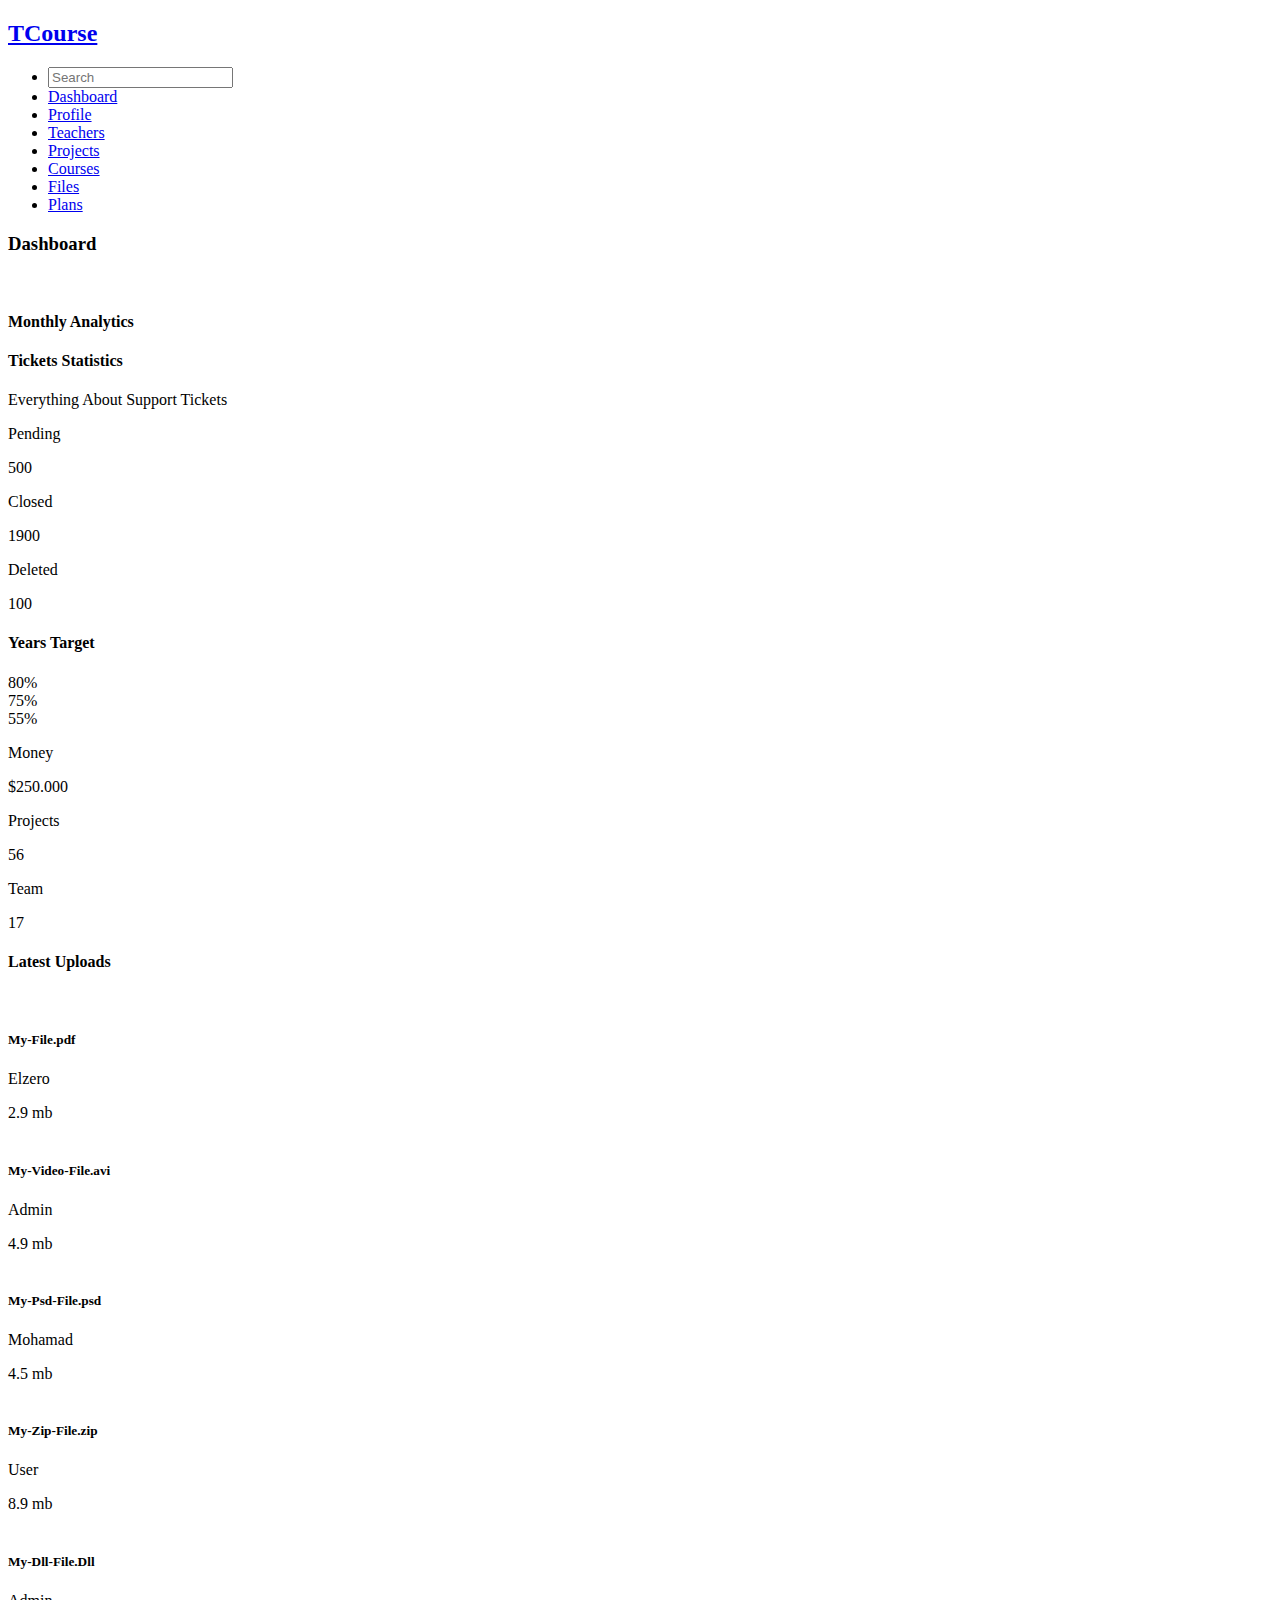
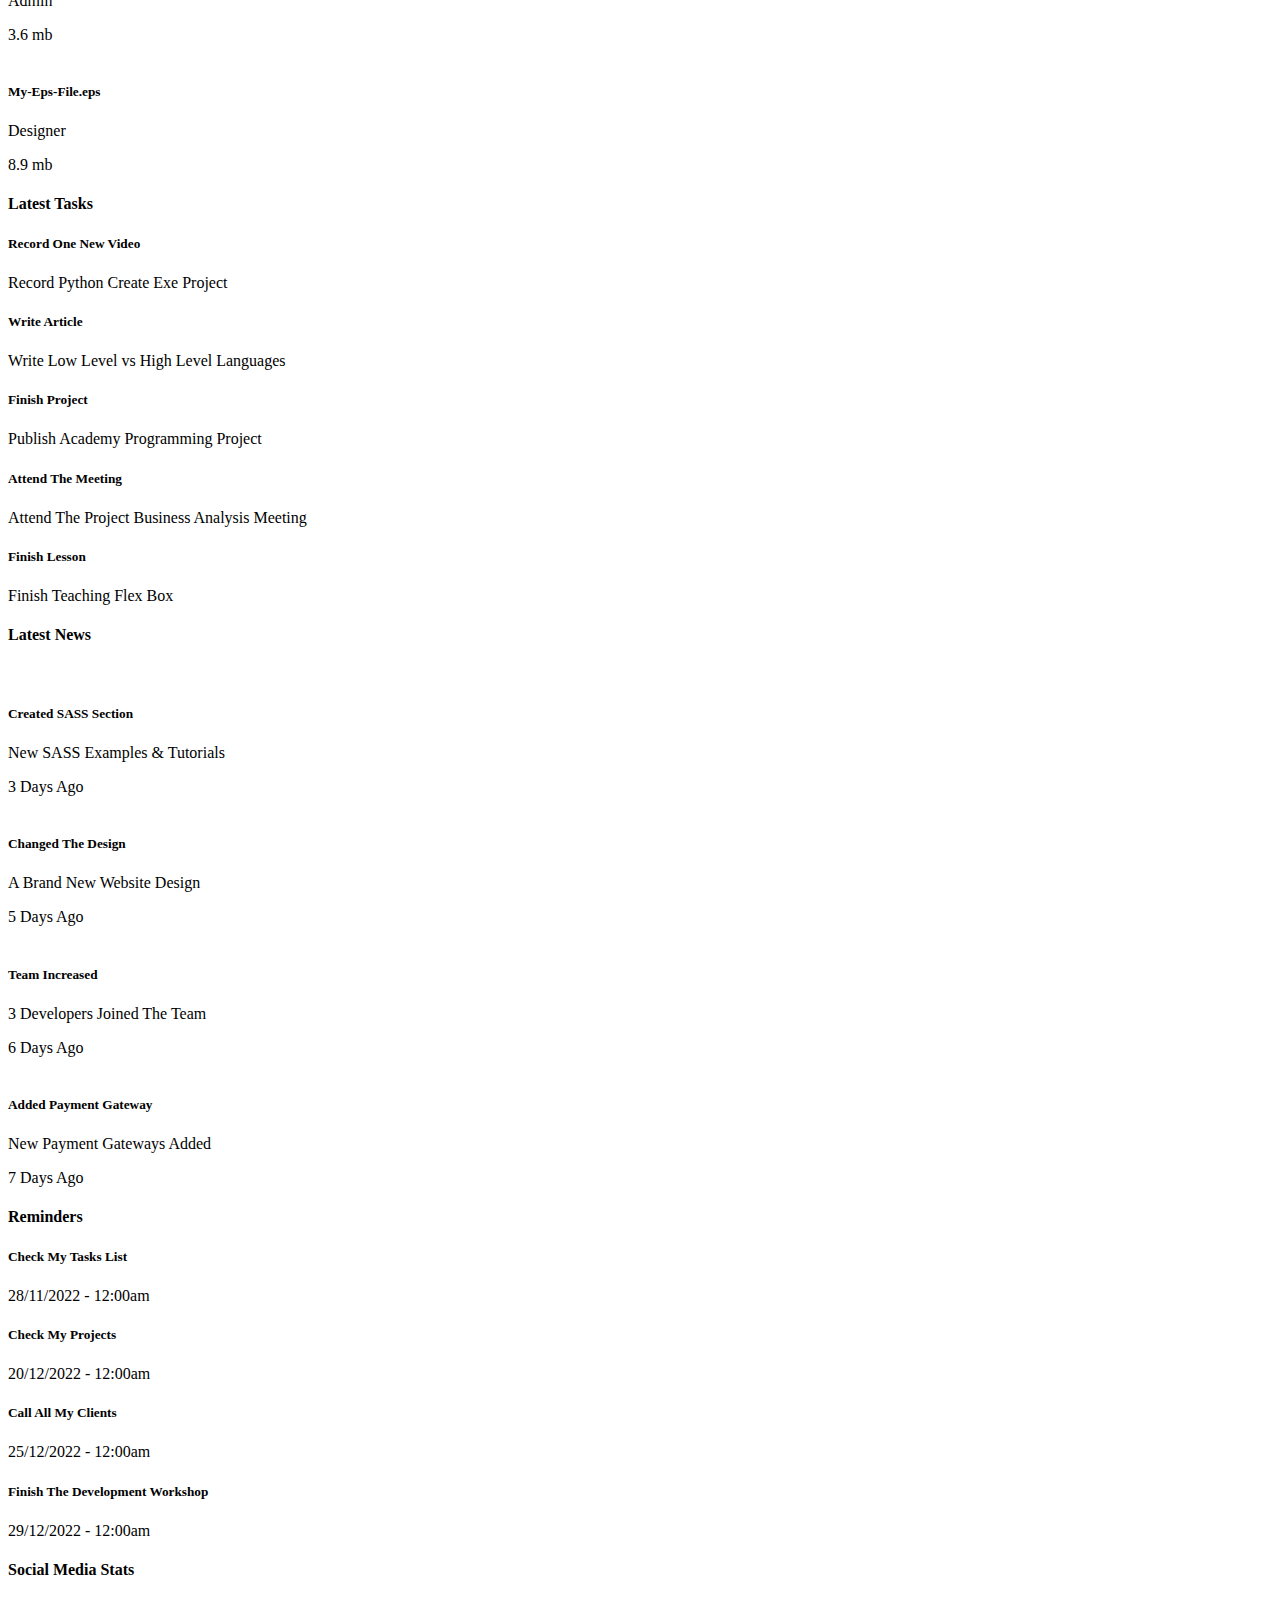
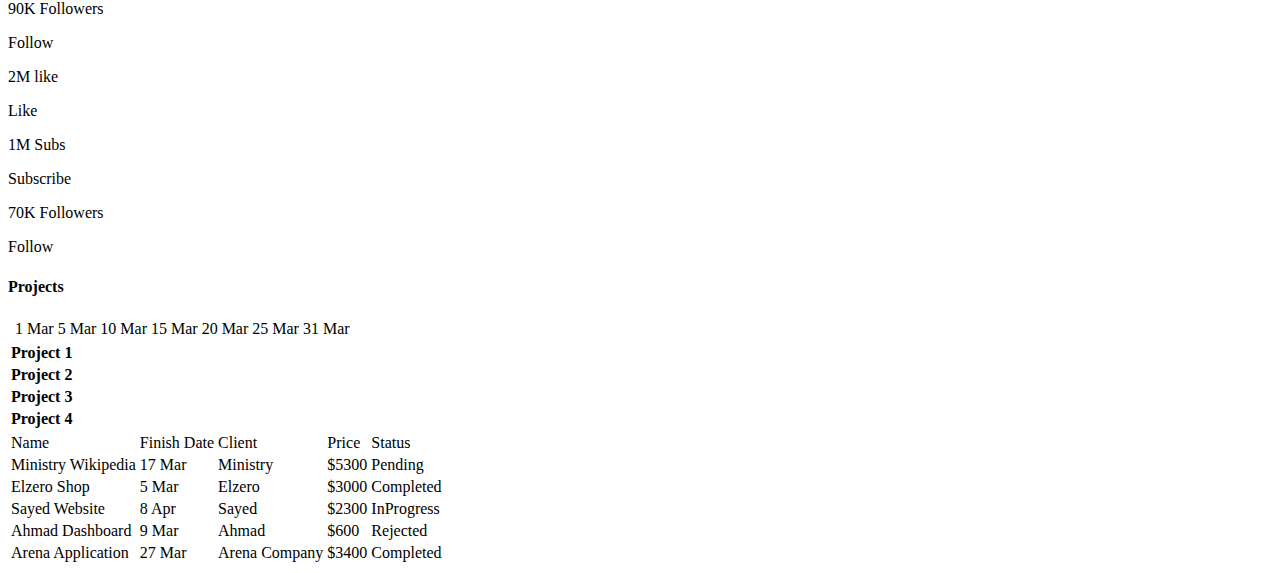
==== index.html @ 1ccec723 "Add files via upload" ====
<!DOCTYPE html>
<html lang="en">
  <head>
    <meta charset="UTF-8" />
    <meta http-equiv="X-UA-Compatible" content="IE=edge" />
    <meta name="viewport" content="width=device-width, initial-scale=1.0" />
    <!-- Website Icon -->
    <link rel="shortcut icon" href="/images/dashboard.png" type="image/x-icon">
    <!-- Normalizing File -->
    <link rel="stylesheet" href="/css/normalize.css" />
    <!-- Font Awesome Library -->
    <link rel="stylesheet" href="/css/all.min.css" />
    <!-- Google Fonts -->
    <link rel="preconnect" href="https://fonts.googleapis.com" />
    <link rel="preconnect" href="https://fonts.gstatic.com" crossorigin />
    <link
      href="https://fonts.googleapis.com/css2?family=Open+Sans:wght@300;400;500;600;700&display=swap"
      rel="stylesheet"
    />
    <!-- Main CSS File -->
    <link rel="stylesheet" href="/css/main.css" />
    <title>TCourse</title>
  </head>
  <body>
    <div class="container">
      <!-- Start Navbar -->
      <div class="left-section">
        <nav class="navbar">
          <div class="logo">
            <h2><a href="#">TCourse</a></h2>
          </div>
          <ul>
            <li class="search">
              <input type="text" placeholder="Search" /><i
                class="fa-solid fa-magnifying-glass"
              ></i>
            </li>
            <li class="active">
              <a href="#"
                ><i class="fa-regular fa-chart-bar fa-fw"></i
                ><span>Dashboard</span></a
              >
            </li>
            <li>
              <a href="/profile.html"
                ><i class="fa-solid fa-user"></i><span>Profile</span></a
              >
            </li>
            <li>
              <a href="/teachers.html"
                ><i class="fa-solid fa-user-group"></i><span>Teachers</span></a
              >
            </li>
            <li>
              <a href="/projects.html"
                ><i class="fa-sharp fa-solid fa-diagram-project"></i
                ><span>Projects</span></a
              >
            </li>
            <li>
              <a href="/courses.html"
                ><i class="fa-sharp fa-solid fa-graduation-cap"></i
                ><span>Courses</span></a
              >
            </li>
            <li>
              <a href="/files.html"
                ><i class="fa-sharp fa-solid fa-file"></i><span>Files</span></a
              >
            </li>
            <li>
              <a href="/plans.html"
                ><i class="fa-sharp fa-solid fa-credit-card"></i
                ><span>Plans</span></a
              >
            </li>
          </ul>
        </nav>
      </div>
      <!-- End Navbar -->
      <div class="main-section">
        <header>
          <h3>Dashboard</h3>
          <div class="user-box">
            <a href="/profile.html"
              ><div class="notifications"><i class="fa-solid fa-bell"></i></div
            ></a>
            <a href="/profile.html"
              ><div class="user-image">
                <img src="/images/personal.png" alt="" /></div
            ></a>
          </div>
        </header>
        <main class="dashboard">
          <div>
            <div class="monthly-analytics">
              <h4>Monthly Analytics</h4>
              <div class="overlay"></div>
              <div class="diagram">
                <div class="col">
                  <div
                    class="positive"
                    data-percentage="+30%"
                    style="height: 30%"
                  ></div>
                  <div data-colname="Projects"></div>
                </div>
                <div class="col">
                  <div
                    class="negative"
                    data-percentage="-20%"
                    style="height: 20%"
                  ></div>
                  <div data-colname="Employes"></div>
                </div>
                <div class="col">
                  <div
                    class="positive"
                    data-percentage="+40%"
                    style="height: 40%"
                  ></div>
                  <div data-colname="Money"></div>
                </div>
                <div class="col">
                  <div
                    class="positive"
                    data-percentage="+50%"
                    style="height: 50%"
                  ></div>
                  <div data-colname="Tasks"></div>
                </div>
                <div class="col">
                  <div
                    class="negative"
                    data-percentage="-30%"
                    style="height: 30%"
                  ></div>
                  <div data-colname="Stocks"></div>
                </div>
                <div class="col">
                  <div
                    class="positive"
                    data-percentage="+45%"
                    style="height: 45%"
                  ></div>
                  <div data-colname="Investors"></div>
                </div>
                <div class="col">
                  <div
                    class="positive"
                    data-percentage="+35%"
                    style="height: 35%"
                  ></div>
                  <div data-colname="Data"></div>
                </div>
                <div class="arrow left-top"></div>
                <div class="arrow right-bottom"></div>
              </div>
            </div>
            <div class="tickets-stats">
              <div class="overlay"></div>
              <h4>Tickets Statistics</h4>
              <p>Everything About Support Tickets</p>
              <div>
                <figure class="pie-chart"></figure>
              </div>
              <div class="info">
                <div>
                  <i class="fa-solid fa-spinner"></i>
                  <p>Pending</p>
                  <span>500</span>
                </div>
                <div>
                  <i class="fa-regular fa-circle-check"></i>
                  <p>Closed</p>
                  <span>1900</span>
                </div>
                <div>
                  <i class="fa-regular fa-rectangle-xmark"></i>
                  <p>Deleted</p>
                  <span>100</span>
                </div>
              </div>
            </div>
            <div class="years-target">
              <h4>Years Target</h4>
              <div class="circles">
                <div class="c1">80%</div>
                <div class="c2">75%</div>
                <div class="c3">55%</div>
              </div>
              <div class="info">
                <div>
                  <i class="fa-solid fa-dollar-sign"></i>
                  <div>
                    <p>Money</p>
                    <span>$250.000</span>
                    <div class="progress-bar">
                      <div
                        class="progress"
                        data-prog="80%"
                        style="width: 80%"
                      ></div>
                    </div>
                  </div>
                </div>
                <div>
                  <i class="fa-solid fa-code"></i>
                  <div>
                    <p>Projects</p>
                    <span>56</span>
                    <div class="progress-bar">
                      <div
                        class="progress"
                        data-prog="55%"
                        style="width: 55%"
                      ></div>
                    </div>
                  </div>
                </div>
                <div>
                  <i class="fa-solid fa-user"></i>
                  <div>
                    <p>Team</p>
                    <span>17</span>
                    <div class="progress-bar">
                      <div
                        class="progress"
                        data-prog="75%"
                        style="width: 75%"
                      ></div>
                    </div>
                  </div>
                </div>
              </div>
            </div>
            <div class="latest-uploads">
              <h4>Latest Uploads</h4>
              <div class="upload">
                <div>
                  <img src="/images/pdf.svg" alt="" />
                  <div>
                    <h5>My-File.pdf</h5>
                    <p>Elzero</p>
                  </div>
                </div>
                <span>2.9 mb</span>
              </div>
              <div class="upload">
                <div>
                  <img src="/images/avi.svg" alt="" />
                  <div>
                    <h5>My-Video-File.avi</h5>
                    <p>Admin</p>
                  </div>
                </div>
                <span>4.9 mb</span>
              </div>
              <div class="upload">
                <div>
                  <img src="/images/psd.svg" alt="" />
                  <div>
                    <h5>My-Psd-File.psd</h5>
                    <p>Mohamad</p>
                  </div>
                </div>
                <span>4.5 mb</span>
              </div>
              <div class="upload">
                <div>
                  <img src="/images/zip.svg" alt="" />
                  <div>
                    <h5>My-Zip-File.zip</h5>
                    <p>User</p>
                  </div>
                </div>
                <span>8.9 mb</span>
              </div>
              <div class="upload">
                <div>
                  <img src="/images/dll.svg" alt="" />
                  <div>
                    <h5>My-Dll-File.Dll</h5>
                    <p>Admin</p>
                  </div>
                </div>
                <span>3.6 mb</span>
              </div>
              <div class="upload">
                <div>
                  <img src="/images/eps.svg" alt="" />
                  <div>
                    <h5>My-Eps-File.eps</h5>
                    <p>Designer</p>
                  </div>
                </div>
                <span>8.9 mb</span>
              </div>
            </div>
            <div class="latest-tasks">
              <h4>Latest Tasks</h4>
              <div class="task">
                <div>
                  <h5>Record One New Video</h5>
                  <p>Record Python Create Exe Project</p>
                </div>
                <i class="fa-regular fa-trash-can"></i>
              </div>
              <div class="task">
                <div>
                  <h5>Write Article</h5>
                  <p>Write Low Level vs High Level Languages</p>
                </div>
                <i class="fa-regular fa-trash-can"></i>
              </div>
              <div class="task">
                <div>
                  <h5>Finish Project</h5>
                  <p>Publish Academy Programming Project</p>
                </div>
                <i class="fa-regular fa-trash-can"></i>
              </div>
              <div class="task completed">
                <div>
                  <h5>Attend The Meeting</h5>
                  <p>Attend The Project Business Analysis Meeting</p>
                </div>
                <i class="fa-regular fa-trash-can"></i>
              </div>
              <div class="task">
                <div>
                  <h5>Finish Lesson</h5>
                  <p>Finish Teaching Flex Box</p>
                </div>
                <i class="fa-regular fa-trash-can"></i>
              </div>
            </div>
            <div class="latest-news">
              <h4>Latest News</h4>
              <div class="new">
                <img src="/images/news-01.png" alt="" />
                <div>
                  <h5>Created SASS Section</h5>
                  <p>New SASS Examples & Tutorials</p>
                </div>
                <span>3 Days Ago</span>
              </div>
              <div class="new">
                <img src="/images/news-02.png" alt="" />
                <div>
                  <h5>Changed The Design</h5>
                  <p>A Brand New Website Design</p>
                </div>
                <span>5 Days Ago</span>
              </div>
              <div class="new">
                <img src="/images/news-03.png" alt="" />
                <div>
                  <h5>Team Increased</h5>
                  <p>3 Developers Joined The Team</p>
                </div>
                <span>6 Days Ago</span>
              </div>
              <div class="new">
                <img src="/images/news-04.png" alt="" />
                <div>
                  <h5>Added Payment Gateway</h5>
                  <p>New Payment Gateways Added</p>
                </div>
                <span>7 Days Ago</span>
              </div>
            </div>
            <div class="reminders">
              <h4>Reminders</h4>
              <div class="reminder">
                <div></div>
                <div>
                  <h5>Check My Tasks List</h5>
                  <p>28/11/2022 - 12:00am</p>
                </div>
              </div>
              <div class="reminder">
                <div></div>
                <div>
                  <h5>Check My Projects</h5>
                  <p>20/12/2022 - 12:00am</p>
                </div>
              </div>
              <div class="reminder">
                <div></div>
                <div>
                  <h5>Call All My Clients</h5>
                  <p>25/12/2022 - 12:00am</p>
                </div>
              </div>
              <div class="reminder">
                <div></div>
                <div>
                  <h5>Finish The Development Workshop</h5>
                  <p>29/12/2022 - 12:00am</p>
                </div>
              </div>
            </div>
            <div class="social-media-stats">
              <h4>Social Media Stats</h4>
              <div class="media">
                <i class="fa-brands fa-twitter"></i>
                <p>90K Followers</p>
                <span>Follow</span>
              </div>
              <div class="media">
                <i class="fa-brands fa-facebook"></i>
                <p>2M like</p>
                <span>Like</span>
              </div>
              <div class="media">
                <i class="fa-brands fa-youtube"></i>
                <p>1M Subs</p>
                <span>Subscribe</span>
              </div>
              <div class="media">
                <i class="fa-brands fa-linkedin"></i>
                <p>70K Followers</p>
                <span>Follow</span>
              </div>
            </div>
          </div>
          <div class="projects">
            <h4>Projects</h4>
            <div class="deadline">
              <table>
                <thead>
                  <tr>
                    <th></th>
                    <td>
                      <span>1 Mar</span>
                      <span>5 Mar</span>
                      <span>10 Mar</span>
                      <span>15 Mar</span>
                      <span>20 Mar</span>
                      <span>25 Mar</span>
                      <span>31 Mar</span>
                    </td>
                  </tr>
                </thead>
              </table>
              <table>
                <tbody>
                  <tr>
                    <th>Project 1</th>
                    <td><div></div></td>
                  </tr>
                  <tr>
                    <th>Project 2</th>
                    <td><div></div></td>
                  </tr>
                  <tr>
                    <th>Project 3</th>
                    <td><div></div></td>
                  </tr>
                  <tr>
                    <th>Project 4</th>
                    <td><div></div></td>
                  </tr>
                </tbody>
              </table>
            </div>
            <div class="details">
              <table>
                <thead>
                  <tr>
                    <td>Name</td>
                    <td>Finish Date</td>
                    <td>Client</td>
                    <td>Price</td>
                    <td>Status</td>
                  </tr>
                </thead>
                <tbody>
                  <tr>
                    <td>Ministry Wikipedia</td>
                    <td>17 Mar</td>
                    <td>Ministry</td>
                    <td>$5300</td>
                    <td><span class="pen">Pending</span></td>
                  </tr>
                  <tr>
                    <td>Elzero Shop</td>
                    <td>5 Mar</td>
                    <td>Elzero</td>
                    <td>$3000</td>
                    <td><span class="com">Completed</span></td>
                  </tr>
                  <tr>
                    <td>Sayed Website</td>
                    <td>8 Apr</td>
                    <td>Sayed</td>
                    <td>$2300</td>
                    <td><span class="inprog">InProgress</span></td>
                  </tr>
                  <tr>
                    <td>Ahmad Dashboard</td>
                    <td>9 Mar</td>
                    <td>Ahmad</td>
                    <td>$600</td>
                    <td><span class="rej">Rejected</span></td>
                  </tr>
                  <tr>
                    <td>Arena Application</td>
                    <td>27 Mar</td>
                    <td>Arena Company</td>
                    <td>$3400</td>
                    <td><span class="com">Completed</span></td>
                  </tr>
                </tbody>
              </table>
            </div>
          </div>
        </main>
      </div>
    </div>
  </body>
</html>
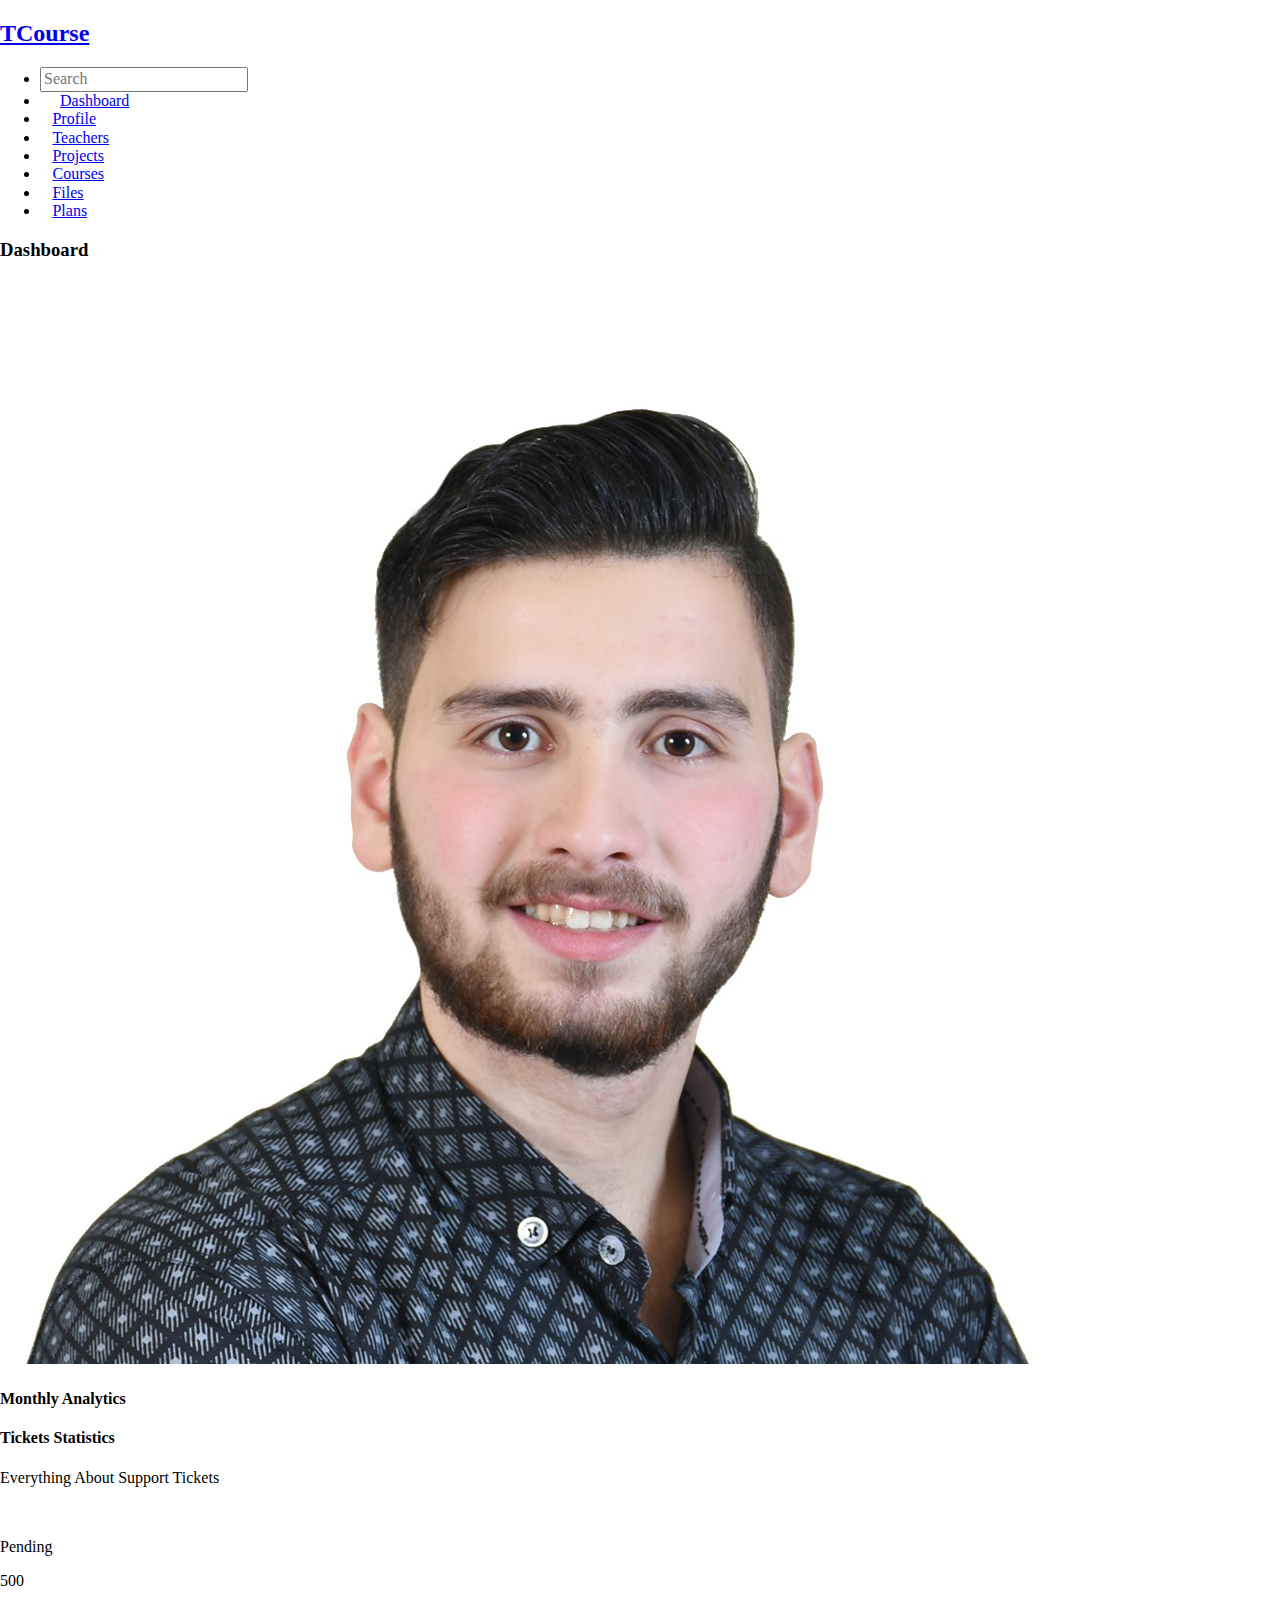
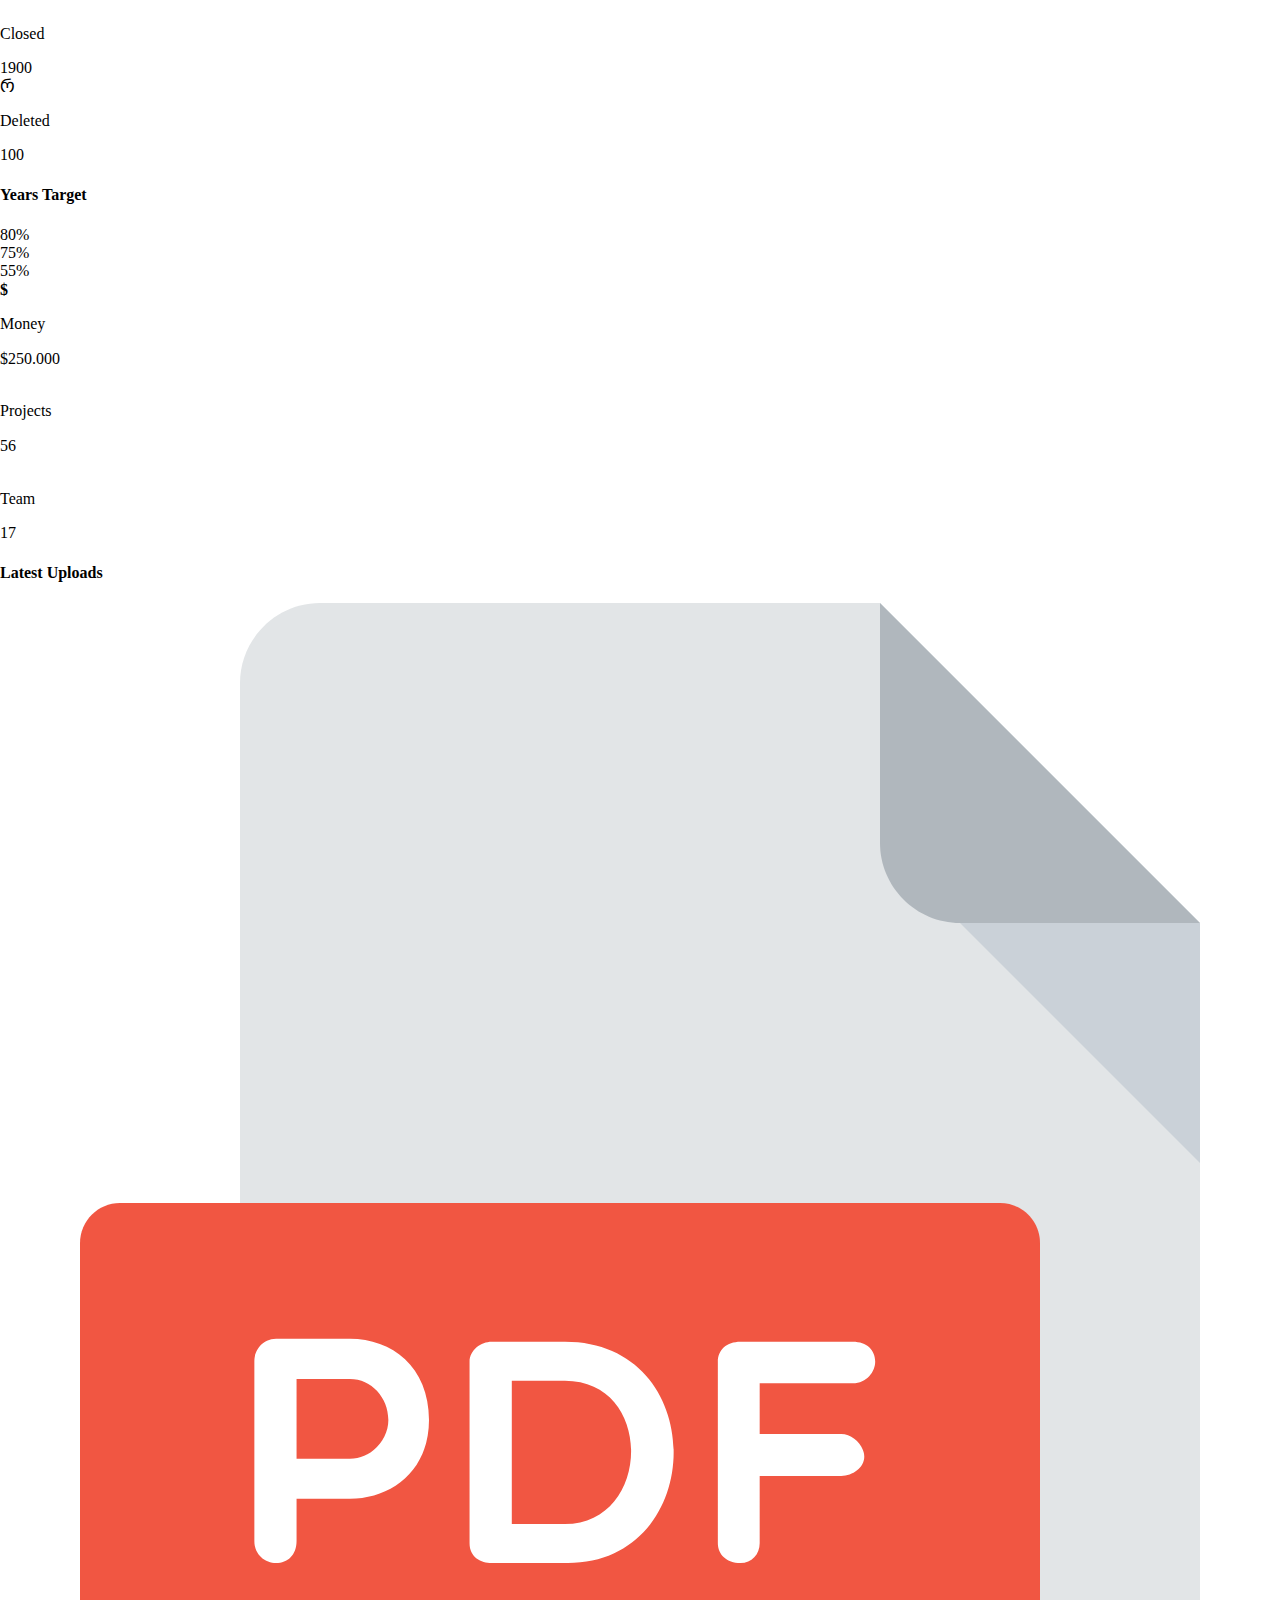
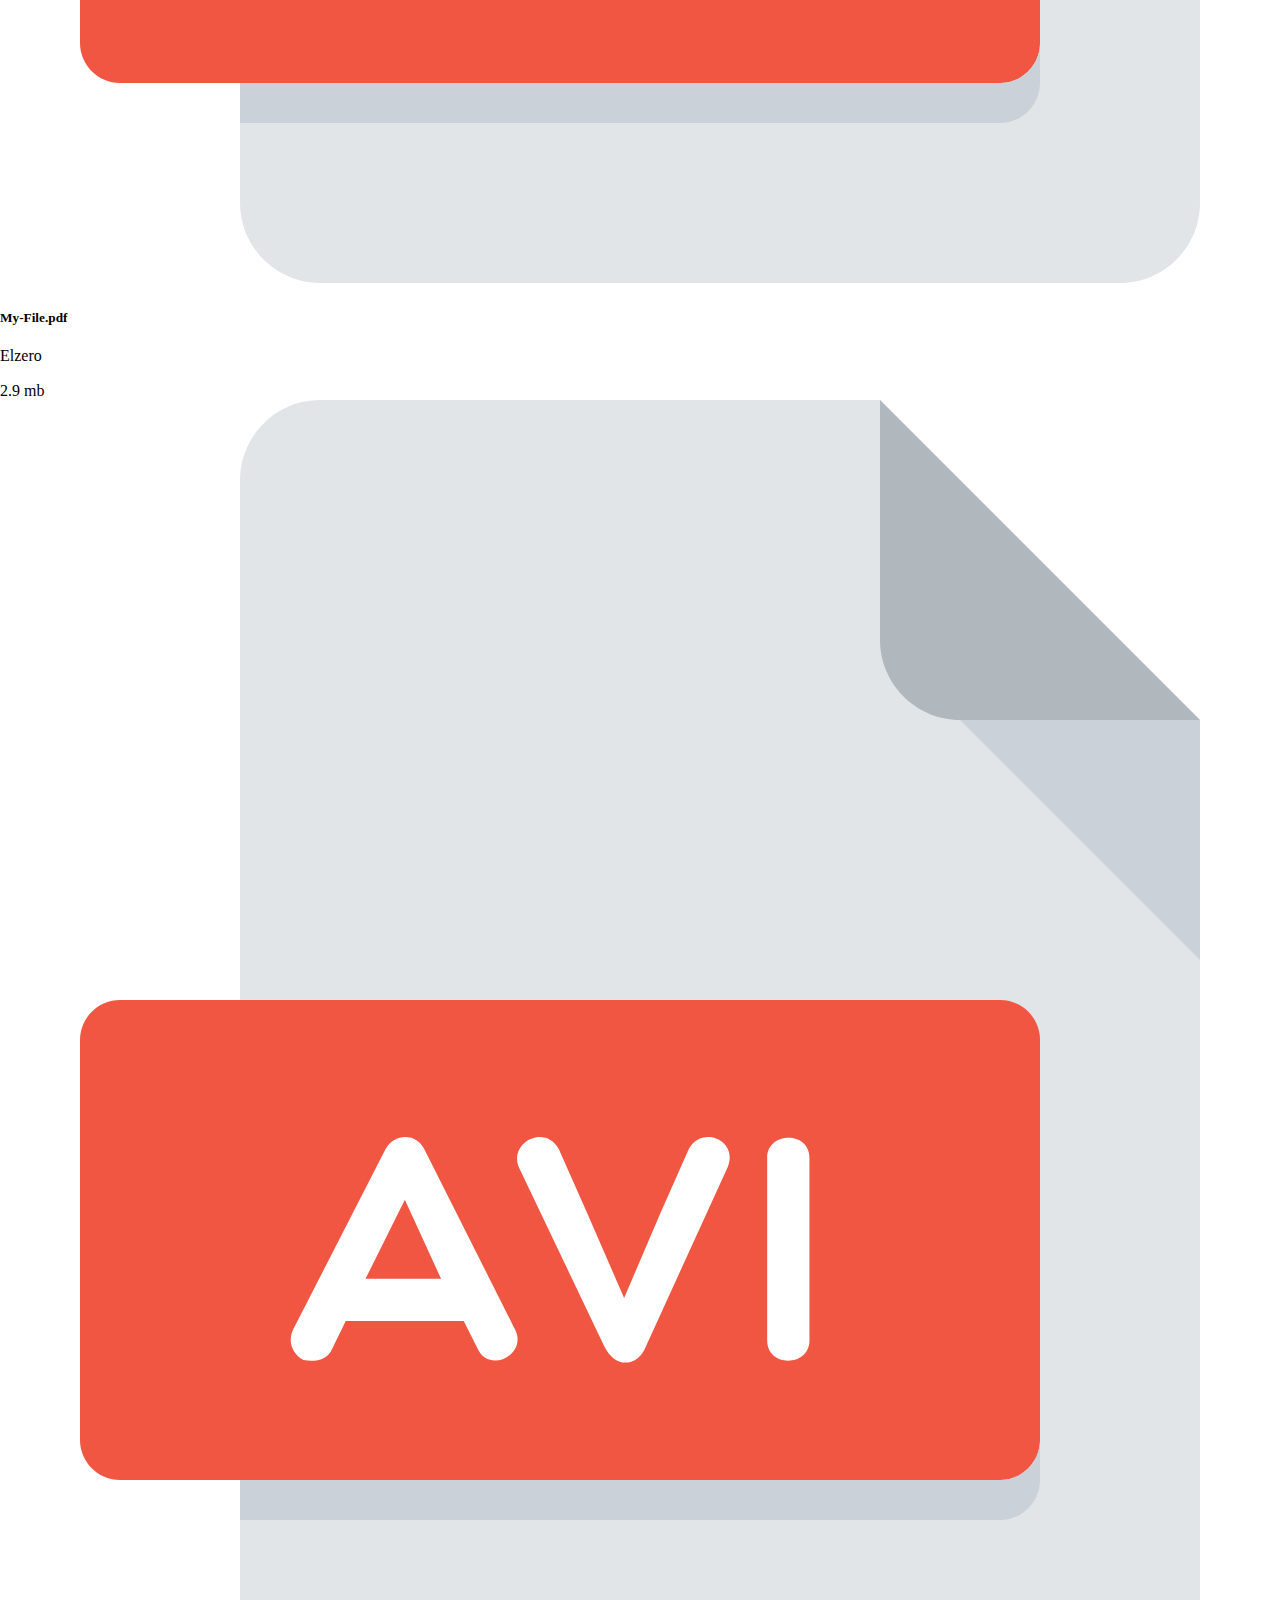
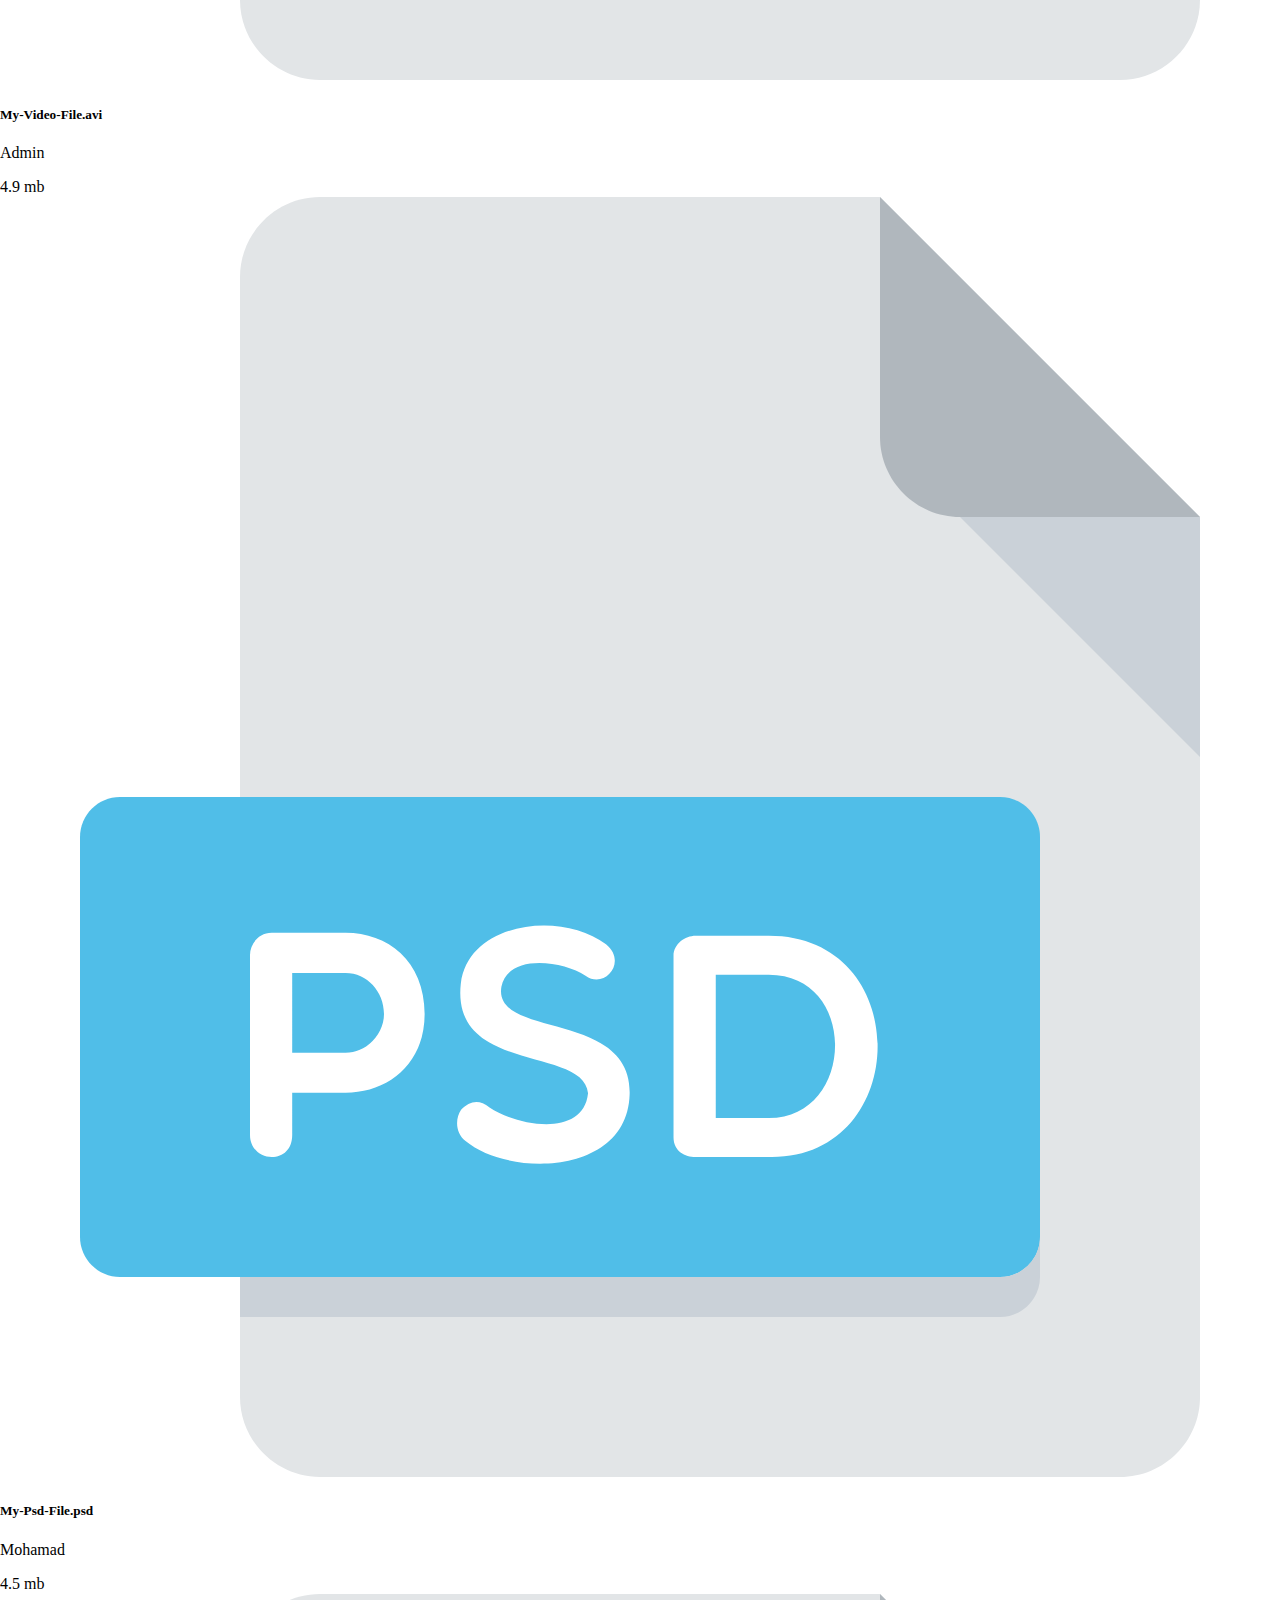
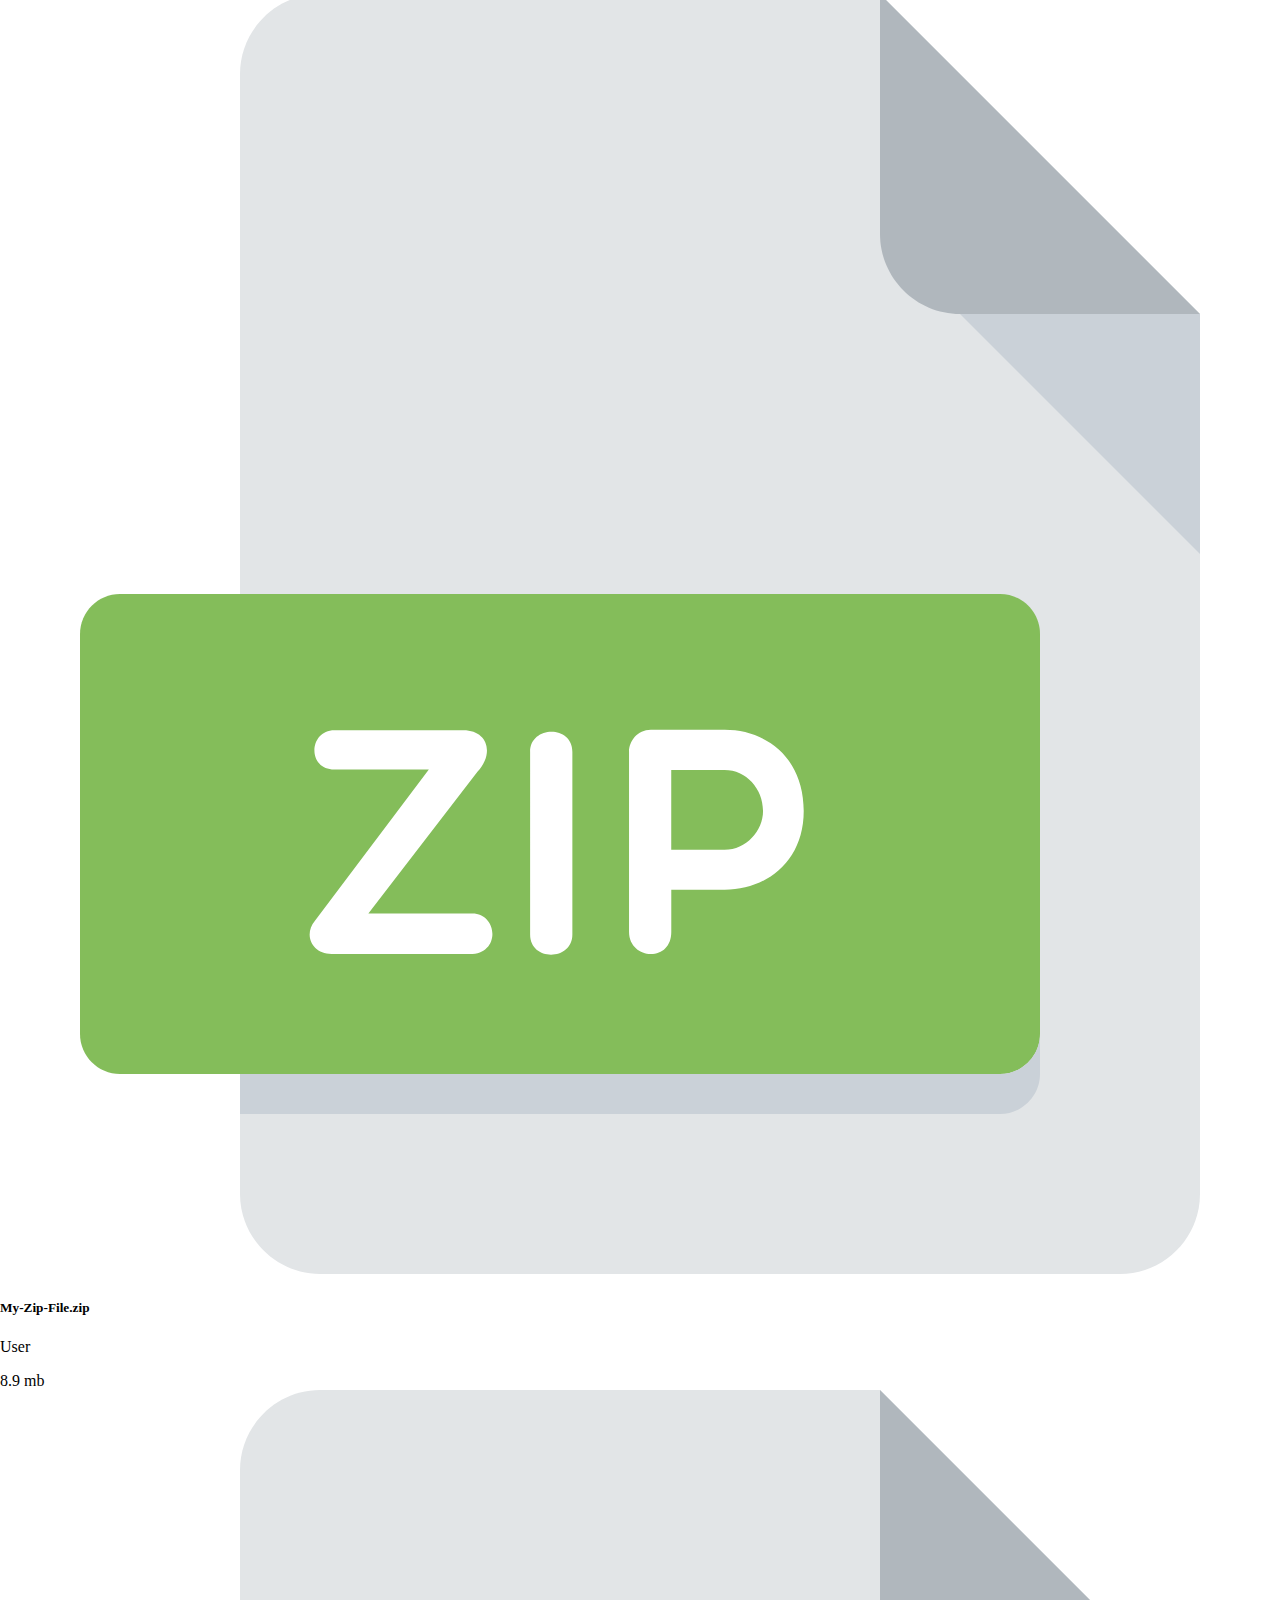
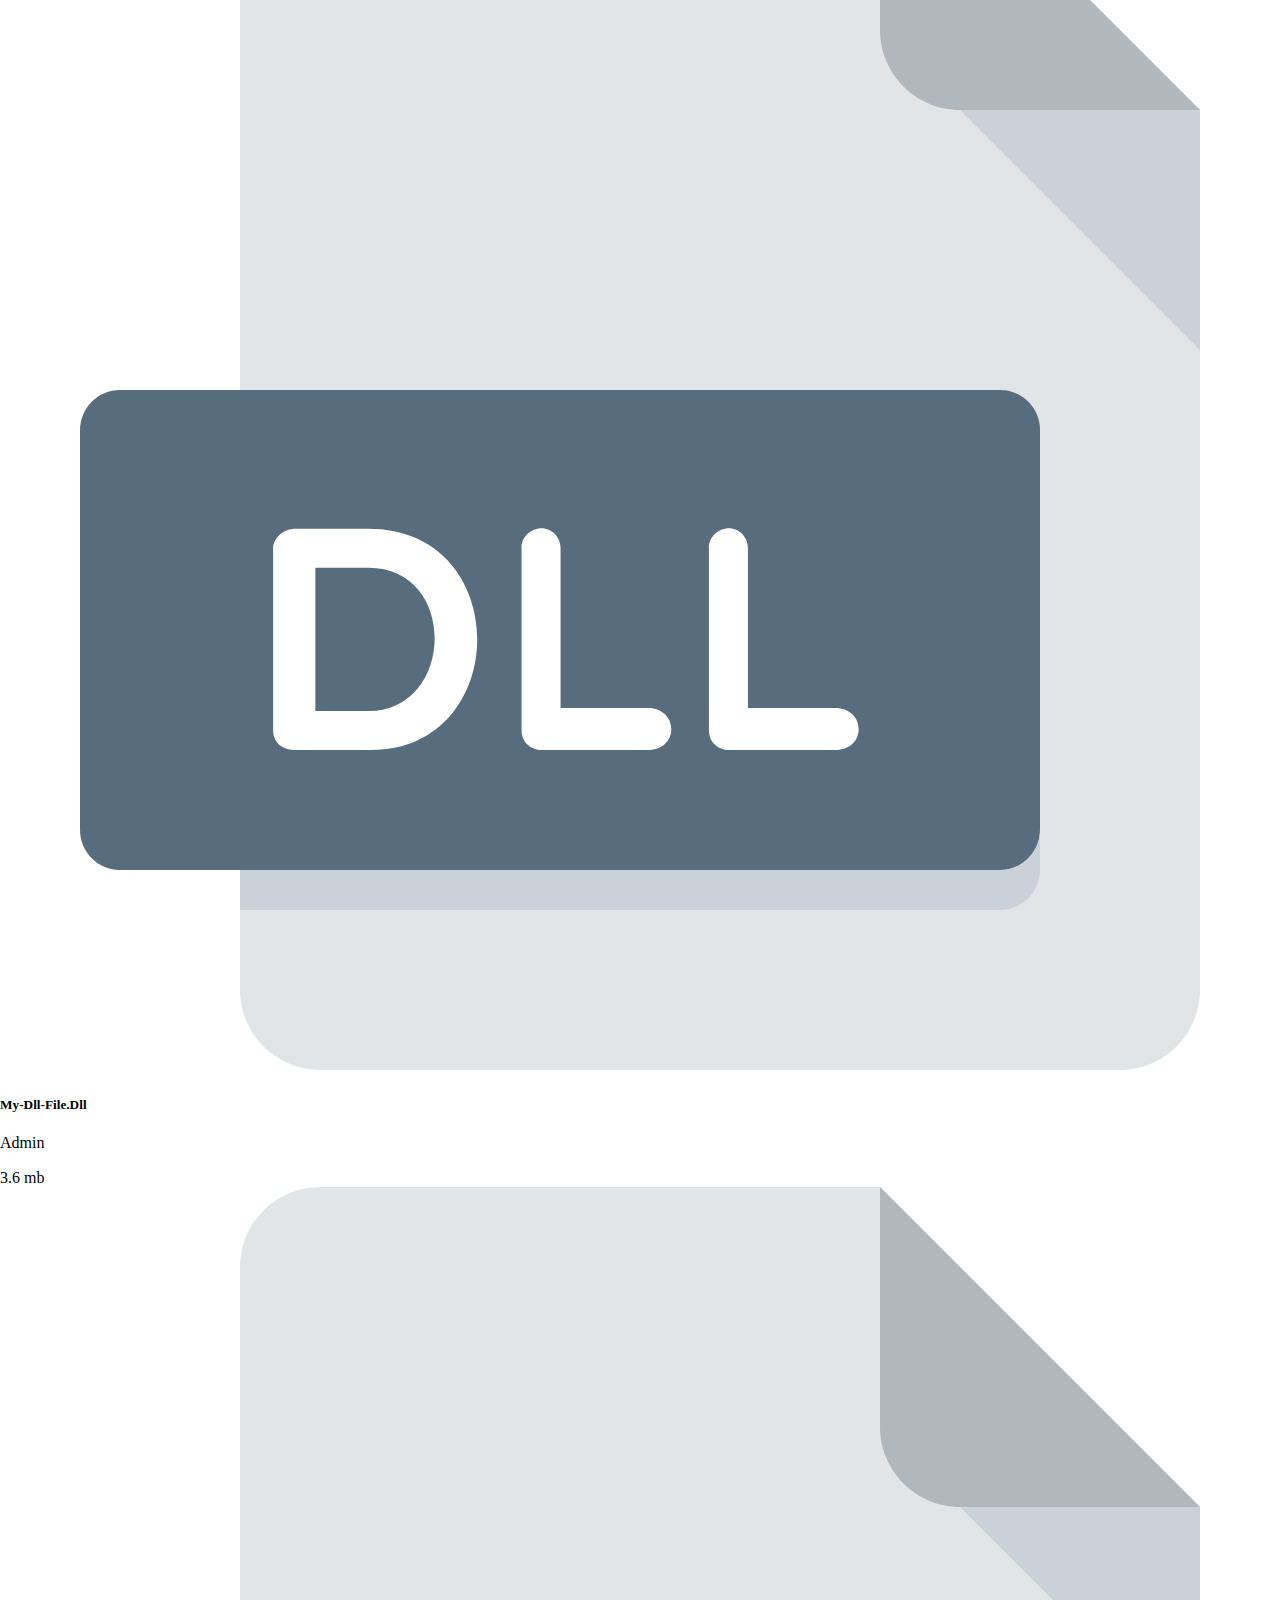
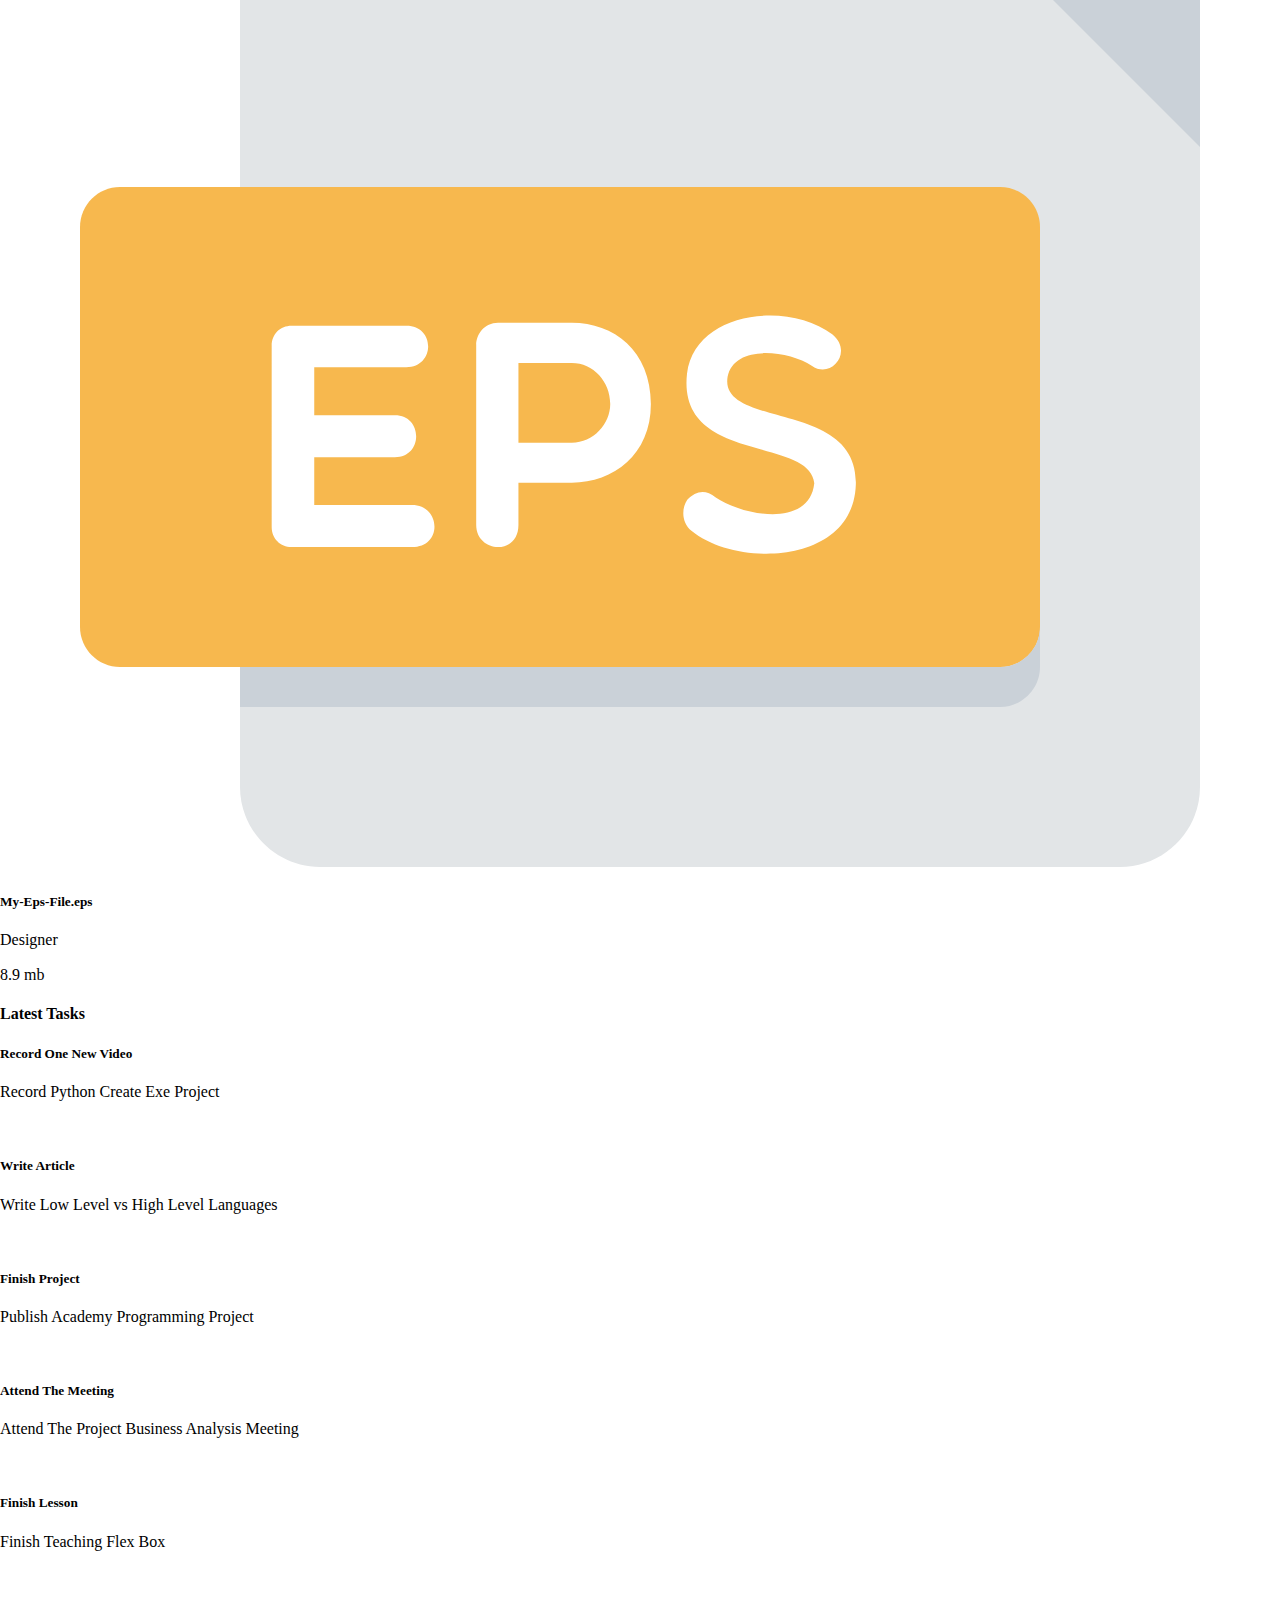
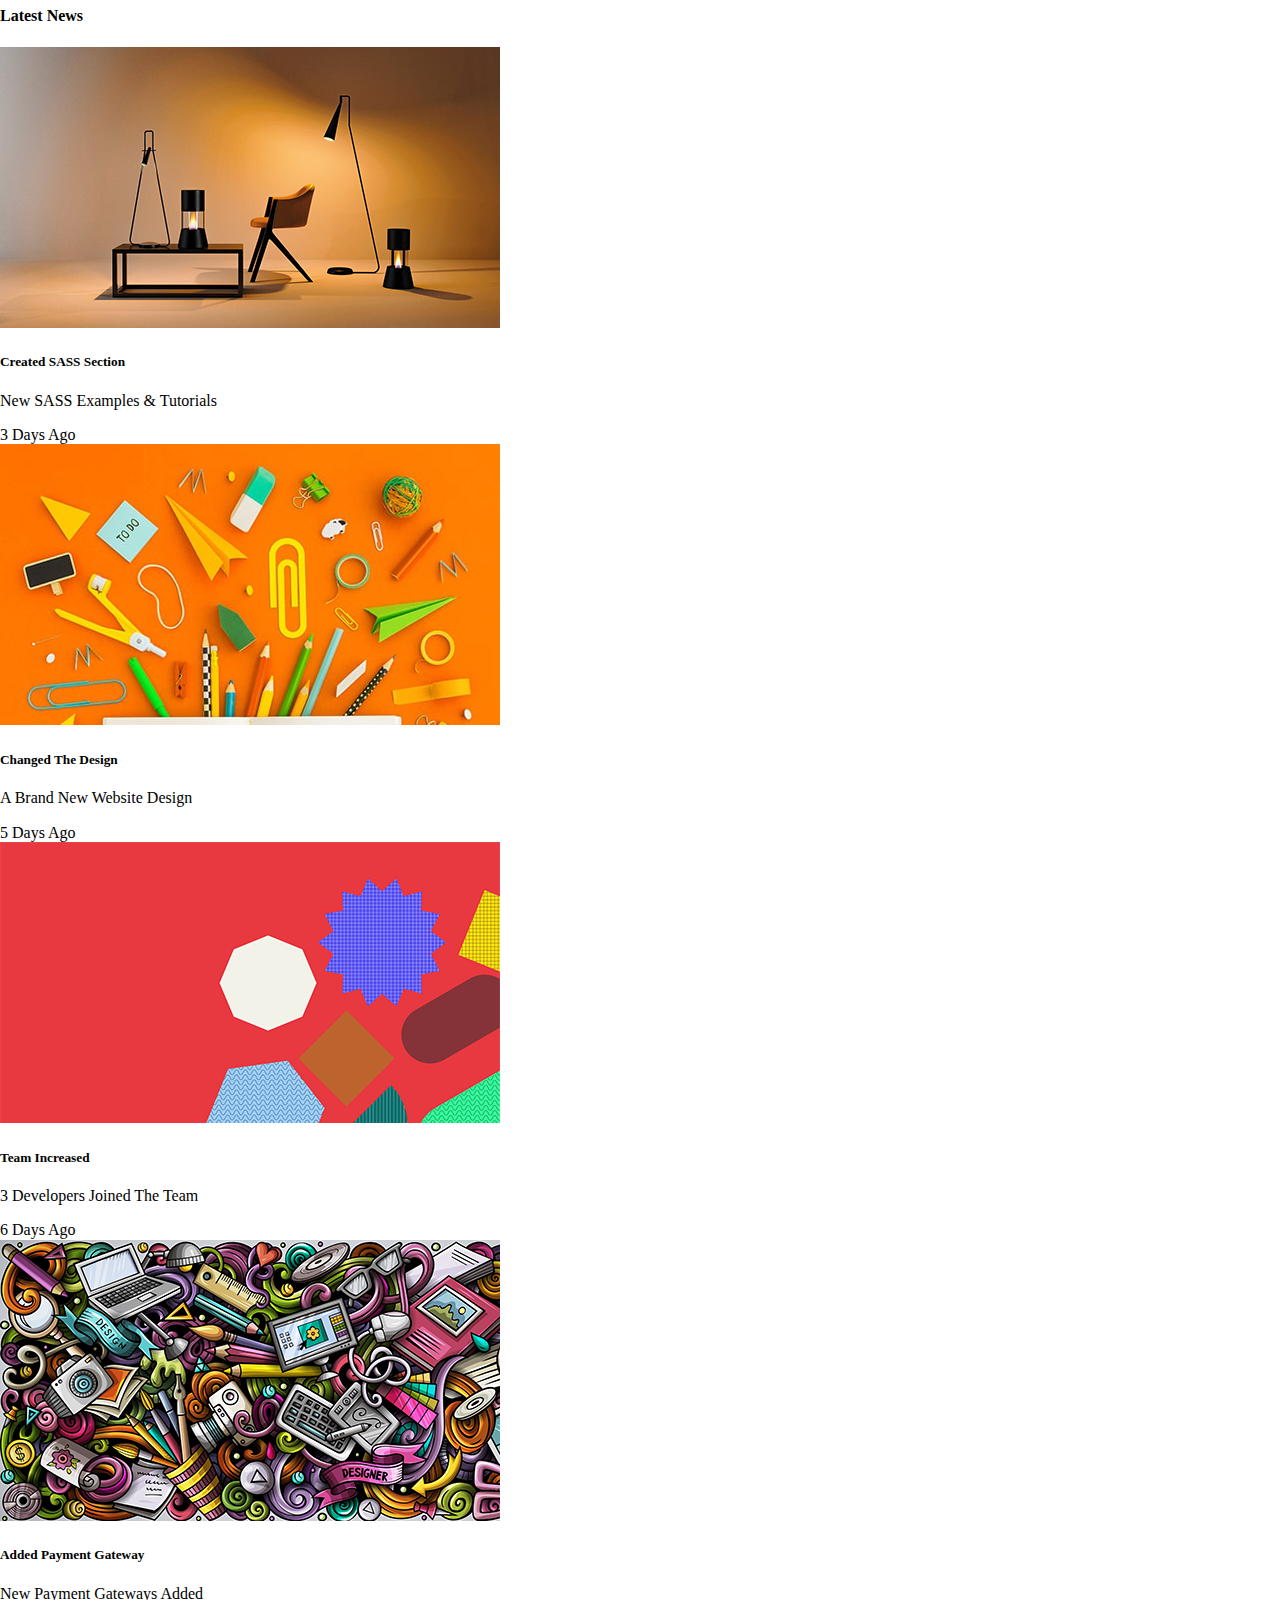
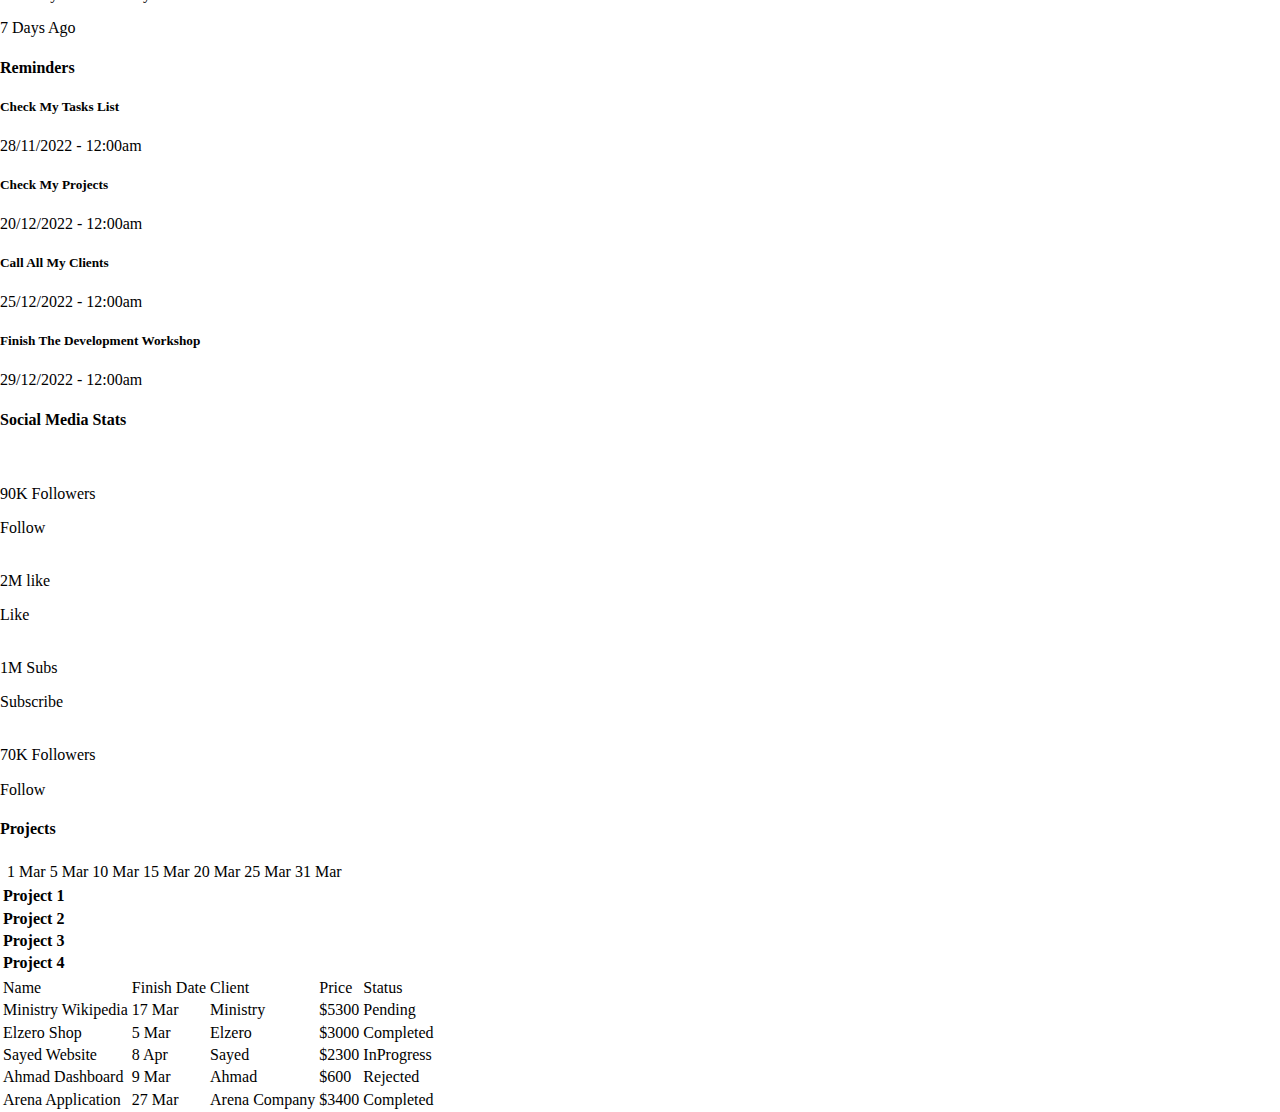
==== commit b576247b: "Update index.html" ====
--- a/index.html
+++ b/index.html
@@ -18,7 +18,7 @@
       rel="stylesheet"
     />
     <!-- Main CSS File -->
-    <link rel="stylesheet" href="/css/main.css" />
+    <link rel="stylesheet" href="../Dashboard/css/main.css" />
     <title>TCourse</title>
   </head>
   <body>
--- a/css/all.min.css
+++ b/css/all.min.css
@@ -0,0 +1,6 @@
+/*!
+ * Font Awesome Free 6.2.0 by @fontawesome - https://fontawesome.com
+ * License - https://fontawesome.com/license/free (Icons: CC BY 4.0, Fonts: SIL OFL 1.1, Code: MIT License)
+ * Copyright 2022 Fonticons, Inc.
+ */
+.fa{font-family:var(--fa-style-family,"Font Awesome 6 Free");font-weight:var(--fa-style,900)}.fa,.fa-brands,.fa-classic,.fa-regular,.fa-sharp,.fa-solid,.fab,.far,.fas{-moz-osx-font-smoothing:grayscale;-webkit-font-smoothing:antialiased;display:var(--fa-display,inline-block);font-style:normal;font-variant:normal;line-height:1;text-rendering:auto}.fa-classic,.fa-regular,.fa-solid,.far,.fas{font-family:"Font Awesome 6 Free"}.fa-brands,.fab{font-family:"Font Awesome 6 Brands"}.fa-1x{font-size:1em}.fa-2x{font-size:2em}.fa-3x{font-size:3em}.fa-4x{font-size:4em}.fa-5x{font-size:5em}.fa-6x{font-size:6em}.fa-7x{font-size:7em}.fa-8x{font-size:8em}.fa-9x{font-size:9em}.fa-10x{font-size:10em}.fa-2xs{font-size:.625em;line-height:.1em;vertical-align:.225em}.fa-xs{font-size:.75em;line-height:.08333em;vertical-align:.125em}.fa-sm{font-size:.875em;line-height:.07143em;vertical-align:.05357em}.fa-lg{font-size:1.25em;line-height:.05em;vertical-align:-.075em}.fa-xl{font-size:1.5em;line-height:.04167em;vertical-align:-.125em}.fa-2xl{font-size:2em;line-height:.03125em;vertical-align:-.1875em}.fa-fw{text-align:center;width:1.25em}.fa-ul{list-style-type:none;margin-left:var(--fa-li-margin,2.5em);padding-left:0}.fa-ul>li{position:relative}.fa-li{left:calc(var(--fa-li-width, 2em)*-1);position:absolute;text-align:center;width:var(--fa-li-width,2em);line-height:inherit}.fa-border{border-radius:var(--fa-border-radius,.1em);border:var(--fa-border-width,.08em) var(--fa-border-style,solid) var(--fa-border-color,#eee);padding:var(--fa-border-padding,.2em .25em .15em)}.fa-pull-left{float:left;margin-right:var(--fa-pull-margin,.3em)}.fa-pull-right{float:right;margin-left:var(--fa-pull-margin,.3em)}.fa-beat{-webkit-animation-name:fa-beat;animation-name:fa-beat;-webkit-animation-delay:var(--fa-animation-delay,0s);animation-delay:var(--fa-animation-delay,0s);-webkit-animation-direction:var(--fa-animation-direction,normal);animation-direction:var(--fa-animation-direction,normal);-webkit-animation-duration:var(--fa-animation-duration,1s);animation-duration:var(--fa-animation-duration,1s);-webkit-animation-iteration-count:var(--fa-animation-iteration-count,infinite);animation-iteration-count:var(--fa-animation-iteration-count,infinite);-webkit-animation-timing-function:var(--fa-animation-timing,ease-in-out);animation-timing-function:var(--fa-animation-timing,ease-in-out)}.fa-bounce{-webkit-animation-name:fa-bounce;animation-name:fa-bounce;-webkit-animation-delay:var(--fa-animation-delay,0s);animation-delay:var(--fa-animation-delay,0s);-webkit-animation-direction:var(--fa-animation-direction,normal);animation-direction:var(--fa-animation-direction,normal);-webkit-animation-duration:var(--fa-animation-duration,1s);animation-duration:var(--fa-animation-duration,1s);-webkit-animation-iteration-count:var(--fa-animation-iteration-count,infinite);animation-iteration-count:var(--fa-animation-iteration-count,infinite);-webkit-animation-timing-function:var(--fa-animation-timing,cubic-bezier(.28,.84,.42,1));animation-timing-function:var(--fa-animation-timing,cubic-bezier(.28,.84,.42,1))}.fa-fade{-webkit-animation-name:fa-fade;animation-name:fa-fade;-webkit-animation-iteration-count:var(--fa-animation-iteration-count,infinite);animation-iteration-count:var(--fa-animation-iteration-count,infinite);-webkit-animation-timing-function:var(--fa-animation-timing,cubic-bezier(.4,0,.6,1));animation-timing-function:var(--fa-animation-timing,cubic-bezier(.4,0,.6,1))}.fa-beat-fade,.fa-fade{-webkit-animation-delay:var(--fa-animation-delay,0s);animation-delay:var(--fa-animation-delay,0s);-webkit-animation-direction:var(--fa-animation-direction,normal);animation-direction:var(--fa-animation-direction,normal);-webkit-animation-duration:var(--fa-animation-duration,1s);animation-duration:var(--fa-animation-duration,1s)}.fa-beat-fade{-webkit-animation-name:fa-beat-fade;animation-name:fa-beat-fade;-webkit-animation-iteration-count:var(--fa-animation-iteration-count,infinite);animation-iteration-count:var(--fa-animation-iteration-count,infinite);-webkit-animation-timing-function:var(--fa-animation-timing,cubic-bezier(.4,0,.6,1));animation-timing-function:var(--fa-animation-timing,cubic-bezier(.4,0,.6,1))}.fa-flip{-webkit-animation-name:fa-flip;animation-name:fa-flip;-webkit-animation-delay:var(--fa-animation-delay,0s);animation-delay:var(--fa-animation-delay,0s);-webkit-animation-direction:var(--fa-animation-direction,normal);animation-direction:var(--fa-animation-direction,normal);-webkit-animation-duration:var(--fa-animation-duration,1s);animation-duration:var(--fa-animation-duration,1s);-webkit-animation-iteration-count:var(--fa-animation-iteration-count,infinite);animation-iteration-count:var(--fa-animation-iteration-count,infinite);-webkit-animation-timing-function:var(--fa-animation-timing,ease-in-out);animation-timing-function:var(--fa-animation-timing,ease-in-out)}.fa-shake{-webkit-animation-name:fa-shake;animation-name:fa-shake;-webkit-animation-duration:var(--fa-animation-duration,1s);animation-duration:var(--fa-animation-duration,1s);-webkit-animation-iteration-count:var(--fa-animation-iteration-count,infinite);animation-iteration-count:var(--fa-animation-iteration-count,infinite);-webkit-animation-timing-function:var(--fa-animation-timing,linear);animation-timing-function:var(--fa-animation-timing,linear)}.fa-shake,.fa-spin{-webkit-animation-delay:var(--fa-animation-delay,0s);animation-delay:var(--fa-animation-delay,0s);-webkit-animation-direction:var(--fa-animation-direction,normal);animation-direction:var(--fa-animation-direction,normal)}.fa-spin{-webkit-animation-name:fa-spin;animation-name:fa-spin;-webkit-animation-duration:var(--fa-animation-duration,2s);animation-duration:var(--fa-animation-duration,2s);-webkit-animation-iteration-count:var(--fa-animation-iteration-count,infinite);animation-iteration-count:var(--fa-animation-iteration-count,infinite);-webkit-animation-timing-function:var(--fa-animation-timing,linear);animation-timing-function:var(--fa-animation-timing,linear)}.fa-spin-reverse{--fa-animation-direction:reverse}.fa-pulse,.fa-spin-pulse{-webkit-animation-name:fa-spin;animation-name:fa-spin;-webkit-animation-direction:var(--fa-animation-direction,normal);animation-direction:var(--fa-animation-direction,normal);-webkit-animation-duration:var(--fa-animation-duration,1s);animation-duration:var(--fa-animation-duration,1s);-webkit-animation-iteration-count:var(--fa-animation-iteration-count,infinite);animation-iteration-count:var(--fa-animation-iteration-count,infinite);-webkit-animation-timing-function:var(--fa-animation-timing,steps(8));animation-timing-function:var(--fa-animation-timing,steps(8))}@media (prefers-reduced-motion:reduce){.fa-beat,.fa-beat-fade,.fa-bounce,.fa-fade,.fa-flip,.fa-pulse,.fa-shake,.fa-spin,.fa-spin-pulse{-webkit-animation-delay:-1ms;animation-delay:-1ms;-webkit-animation-duration:1ms;animation-duration:1ms;-webkit-animation-iteration-count:1;animation-iteration-count:1;transition-delay:0s;transition-duration:0s}}@-webkit-keyframes fa-beat{0%,90%{-webkit-transform:scale(1);transform:scale(1)}45%{-webkit-transform:scale(var(--fa-beat-scale,1.25));transform:scale(var(--fa-beat-scale,1.25))}}@keyframes fa-beat{0%,90%{-webkit-transform:scale(1);transform:scale(1)}45%{-webkit-transform:scale(var(--fa-beat-scale,1.25));transform:scale(var(--fa-beat-scale,1.25))}}@-webkit-keyframes fa-bounce{0%{-webkit-transform:scale(1) translateY(0);transform:scale(1) translateY(0)}10%{-webkit-transform:scale(var(--fa-bounce-start-scale-x,1.1),var(--fa-bounce-start-scale-y,.9)) translateY(0);transform:scale(var(--fa-bounce-start-scale-x,1.1),var(--fa-bounce-start-scale-y,.9)) translateY(0)}30%{-webkit-transform:scale(var(--fa-bounce-jump-scale-x,.9),var(--fa-bounce-jump-scale-y,1.1)) translateY(var(--fa-bounce-height,-.5em));transform:scale(var(--fa-bounce-jump-scale-x,.9),var(--fa-bounce-jump-scale-y,1.1)) translateY(var(--fa-bounce-height,-.5em))}50%{-webkit-transform:scale(var(--fa-bounce-land-scale-x,1.05),var(--fa-bounce-land-scale-y,.95)) translateY(0);transform:scale(var(--fa-bounce-land-scale-x,1.05),var(--fa-bounce-land-scale-y,.95)) translateY(0)}57%{-webkit-transform:scale(1) translateY(var(--fa-bounce-rebound,-.125em));transform:scale(1) translateY(var(--fa-bounce-rebound,-.125em))}64%{-webkit-transform:scale(1) translateY(0);transform:scale(1) translateY(0)}to{-webkit-transform:scale(1) translateY(0);transform:scale(1) translateY(0)}}@keyframes fa-bounce{0%{-webkit-transform:scale(1) translateY(0);transform:scale(1) translateY(0)}10%{-webkit-transform:scale(var(--fa-bounce-start-scale-x,1.1),var(--fa-bounce-start-scale-y,.9)) translateY(0);transform:scale(var(--fa-bounce-start-scale-x,1.1),var(--fa-bounce-start-scale-y,.9)) translateY(0)}30%{-webkit-transform:scale(var(--fa-bounce-jump-scale-x,.9),var(--fa-bounce-jump-scale-y,1.1)) translateY(var(--fa-bounce-height,-.5em));transform:scale(var(--fa-bounce-jump-scale-x,.9),var(--fa-bounce-jump-scale-y,1.1)) translateY(var(--fa-bounce-height,-.5em))}50%{-webkit-transform:scale(var(--fa-bounce-land-scale-x,1.05),var(--fa-bounce-land-scale-y,.95)) translateY(0);transform:scale(var(--fa-bounce-land-scale-x,1.05),var(--fa-bounce-land-scale-y,.95)) translateY(0)}57%{-webkit-transform:scale(1) translateY(var(--fa-bounce-rebound,-.125em));transform:scale(1) translateY(var(--fa-bounce-rebound,-.125em))}64%{-webkit-transform:scale(1) translateY(0);transform:scale(1) translateY(0)}to{-webkit-transform:scale(1) translateY(0);transform:scale(1) translateY(0)}}@-webkit-keyframes fa-fade{50%{opacity:var(--fa-fade-opacity,.4)}}@keyframes fa-fade{50%{opacity:var(--fa-fade-opacity,.4)}}@-webkit-keyframes fa-beat-fade{0%,to{opacity:var(--fa-beat-fade-opacity,.4);-webkit-transform:scale(1);transform:scale(1)}50%{opacity:1;-webkit-transform:scale(var(--fa-beat-fade-scale,1.125));transform:scale(var(--fa-beat-fade-scale,1.125))}}@keyframes fa-beat-fade{0%,to{opacity:var(--fa-beat-fade-opacity,.4);-webkit-transform:scale(1);transform:scale(1)}50%{opacity:1;-webkit-transform:scale(var(--fa-beat-fade-scale,1.125));transform:scale(var(--fa-beat-fade-scale,1.125))}}@-webkit-keyframes fa-flip{50%{-webkit-transform:rotate3d(var(--fa-flip-x,0),var(--fa-flip-y,1),var(--fa-flip-z,0),var(--fa-flip-angle,-180deg));transform:rotate3d(var(--fa-flip-x,0),var(--fa-flip-y,1),var(--fa-flip-z,0),var(--fa-flip-angle,-180deg))}}@keyframes fa-flip{50%{-webkit-transform:rotate3d(var(--fa-flip-x,0),var(--fa-flip-y,1),var(--fa-flip-z,0),var(--fa-flip-angle,-180deg));transform:rotate3d(var(--fa-flip-x,0),var(--fa-flip-y,1),var(--fa-flip-z,0),var(--fa-flip-angle,-180deg))}}@-webkit-keyframes fa-shake{0%{-webkit-transform:rotate(-15deg);transform:rotate(-15deg)}4%{-webkit-transform:rotate(15deg);transform:rotate(15deg)}8%,24%{-webkit-transform:rotate(-18deg);transform:rotate(-18deg)}12%,28%{-webkit-transform:rotate(18deg);transform:rotate(18deg)}16%{-webkit-transform:rotate(-22deg);transform:rotate(-22deg)}20%{-webkit-transform:rotate(22deg);transform:rotate(22deg)}32%{-webkit-transform:rotate(-12deg);transform:rotate(-12deg)}36%{-webkit-transform:rotate(12deg);transform:rotate(12deg)}40%,to{-webkit-transform:rotate(0deg);transform:rotate(0deg)}}@keyframes fa-shake{0%{-webkit-transform:rotate(-15deg);transform:rotate(-15deg)}4%{-webkit-transform:rotate(15deg);transform:rotate(15deg)}8%,24%{-webkit-transform:rotate(-18deg);transform:rotate(-18deg)}12%,28%{-webkit-transform:rotate(18deg);transform:rotate(18deg)}16%{-webkit-transform:rotate(-22deg);transform:rotate(-22deg)}20%{-webkit-transform:rotate(22deg);transform:rotate(22deg)}32%{-webkit-transform:rotate(-12deg);transform:rotate(-12deg)}36%{-webkit-transform:rotate(12deg);transform:rotate(12deg)}40%,to{-webkit-transform:rotate(0deg);transform:rotate(0deg)}}@-webkit-keyframes fa-spin{0%{-webkit-transform:rotate(0deg);transform:rotate(0deg)}to{-webkit-transform:rotate(1turn);transform:rotate(1turn)}}@keyframes fa-spin{0%{-webkit-transform:rotate(0deg);transform:rotate(0deg)}to{-webkit-transform:rotate(1turn);transform:rotate(1turn)}}.fa-rotate-90{-webkit-transform:rotate(90deg);transform:rotate(90deg)}.fa-rotate-180{-webkit-transform:rotate(180deg);transform:rotate(180deg)}.fa-rotate-270{-webkit-transform:rotate(270deg);transform:rotate(270deg)}.fa-flip-horizontal{-webkit-transform:scaleX(-1);transform:scaleX(-1)}.fa-flip-vertical{-webkit-transform:scaleY(-1);transform:scaleY(-1)}.fa-flip-both,.fa-flip-horizontal.fa-flip-vertical{-webkit-transform:scale(-1);transform:scale(-1)}.fa-rotate-by{-webkit-transform:rotate(var(--fa-rotate-angle,none));transform:rotate(var(--fa-rotate-angle,none))}.fa-stack{display:inline-block;height:2em;line-height:2em;position:relative;vertical-align:middle;width:2.5em}.fa-stack-1x,.fa-stack-2x{left:0;position:absolute;text-align:center;width:100%;z-index:var(--fa-stack-z-index,auto)}.fa-stack-1x{line-height:inherit}.fa-stack-2x{font-size:2em}.fa-inverse{color:var(--fa-inverse,#fff)}.fa-0:before{content:"\30"}.fa-1:before{content:"\31"}.fa-2:before{content:"\32"}.fa-3:before{content:"\33"}.fa-4:before{content:"\34"}.fa-5:before{content:"\35"}.fa-6:before{content:"\36"}.fa-7:before{content:"\37"}.fa-8:before{content:"\38"}.fa-9:before{content:"\39"}.fa-fill-drip:before{content:"\f576"}.fa-arrows-to-circle:before{content:"\e4bd"}.fa-chevron-circle-right:before,.fa-circle-chevron-right:before{content:"\f138"}.fa-at:before{content:"\40"}.fa-trash-alt:before,.fa-trash-can:before{content:"\f2ed"}.fa-text-height:before{content:"\f034"}.fa-user-times:before,.fa-user-xmark:before{content:"\f235"}.fa-stethoscope:before{content:"\f0f1"}.fa-comment-alt:before,.fa-message:before{content:"\f27a"}.fa-info:before{content:"\f129"}.fa-compress-alt:before,.fa-down-left-and-up-right-to-center:before{content:"\f422"}.fa-explosion:before{content:"\e4e9"}.fa-file-alt:before,.fa-file-lines:before,.fa-file-text:before{content:"\f15c"}.fa-wave-square:before{content:"\f83e"}.fa-ring:before{content:"\f70b"}.fa-building-un:before{content:"\e4d9"}.fa-dice-three:before{content:"\f527"}.fa-calendar-alt:before,.fa-calendar-days:before{content:"\f073"}.fa-anchor-circle-check:before{content:"\e4aa"}.fa-building-circle-arrow-right:before{content:"\e4d1"}.fa-volleyball-ball:before,.fa-volleyball:before{content:"\f45f"}.fa-arrows-up-to-line:before{content:"\e4c2"}.fa-sort-desc:before,.fa-sort-down:before{content:"\f0dd"}.fa-circle-minus:before,.fa-minus-circle:before{content:"\f056"}.fa-door-open:before{content:"\f52b"}.fa-right-from-bracket:before,.fa-sign-out-alt:before{content:"\f2f5"}.fa-atom:before{content:"\f5d2"}.fa-soap:before{content:"\e06e"}.fa-heart-music-camera-bolt:before,.fa-icons:before{content:"\f86d"}.fa-microphone-alt-slash:before,.fa-microphone-lines-slash:before{content:"\f539"}.fa-bridge-circle-check:before{content:"\e4c9"}.fa-pump-medical:before{content:"\e06a"}.fa-fingerprint:before{content:"\f577"}.fa-hand-point-right:before{content:"\f0a4"}.fa-magnifying-glass-location:before,.fa-search-location:before{content:"\f689"}.fa-forward-step:before,.fa-step-forward:before{content:"\f051"}.fa-face-smile-beam:before,.fa-smile-beam:before{content:"\f5b8"}.fa-flag-checkered:before{content:"\f11e"}.fa-football-ball:before,.fa-football:before{content:"\f44e"}.fa-school-circle-exclamation:before{content:"\e56c"}.fa-crop:before{content:"\f125"}.fa-angle-double-down:before,.fa-angles-down:before{content:"\f103"}.fa-users-rectangle:before{content:"\e594"}.fa-people-roof:before{content:"\e537"}.fa-people-line:before{content:"\e534"}.fa-beer-mug-empty:before,.fa-beer:before{content:"\f0fc"}.fa-diagram-predecessor:before{content:"\e477"}.fa-arrow-up-long:before,.fa-long-arrow-up:before{content:"\f176"}.fa-burn:before,.fa-fire-flame-simple:before{content:"\f46a"}.fa-male:before,.fa-person:before{content:"\f183"}.fa-laptop:before{content:"\f109"}.fa-file-csv:before{content:"\f6dd"}.fa-menorah:before{content:"\f676"}.fa-truck-plane:before{content:"\e58f"}.fa-record-vinyl:before{content:"\f8d9"}.fa-face-grin-stars:before,.fa-grin-stars:before{content:"\f587"}.fa-bong:before{content:"\f55c"}.fa-pastafarianism:before,.fa-spaghetti-monster-flying:before{content:"\f67b"}.fa-arrow-down-up-across-line:before{content:"\e4af"}.fa-spoon:before,.fa-utensil-spoon:before{content:"\f2e5"}.fa-jar-wheat:before{content:"\e517"}.fa-envelopes-bulk:before,.fa-mail-bulk:before{content:"\f674"}.fa-file-circle-exclamation:before{content:"\e4eb"}.fa-circle-h:before,.fa-hospital-symbol:before{content:"\f47e"}.fa-pager:before{content:"\f815"}.fa-address-book:before,.fa-contact-book:before{content:"\f2b9"}.fa-strikethrough:before{content:"\f0cc"}.fa-k:before{content:"\4b"}.fa-landmark-flag:before{content:"\e51c"}.fa-pencil-alt:before,.fa-pencil:before{content:"\f303"}.fa-backward:before{content:"\f04a"}.fa-caret-right:before{content:"\f0da"}.fa-comments:before{content:"\f086"}.fa-file-clipboard:before,.fa-paste:before{content:"\f0ea"}.fa-code-pull-request:before{content:"\e13c"}.fa-clipboard-list:before{content:"\f46d"}.fa-truck-loading:before,.fa-truck-ramp-box:before{content:"\f4de"}.fa-user-check:before{content:"\f4fc"}.fa-vial-virus:before{content:"\e597"}.fa-sheet-plastic:before{content:"\e571"}.fa-blog:before{content:"\f781"}.fa-user-ninja:before{content:"\f504"}.fa-person-arrow-up-from-line:before{content:"\e539"}.fa-scroll-torah:before,.fa-torah:before{content:"\f6a0"}.fa-broom-ball:before,.fa-quidditch-broom-ball:before,.fa-quidditch:before{content:"\f458"}.fa-toggle-off:before{content:"\f204"}.fa-archive:before,.fa-box-archive:before{content:"\f187"}.fa-person-drowning:before{content:"\e545"}.fa-arrow-down-9-1:before,.fa-sort-numeric-desc:before,.fa-sort-numeric-down-alt:before{content:"\f886"}.fa-face-grin-tongue-squint:before,.fa-grin-tongue-squint:before{content:"\f58a"}.fa-spray-can:before{content:"\f5bd"}.fa-truck-monster:before{content:"\f63b"}.fa-w:before{content:"\57"}.fa-earth-africa:before,.fa-globe-africa:before{content:"\f57c"}.fa-rainbow:before{content:"\f75b"}.fa-circle-notch:before{content:"\f1ce"}.fa-tablet-alt:before,.fa-tablet-screen-button:before{content:"\f3fa"}.fa-paw:before{content:"\f1b0"}.fa-cloud:before{content:"\f0c2"}.fa-trowel-bricks:before{content:"\e58a"}.fa-face-flushed:before,.fa-flushed:before{content:"\f579"}.fa-hospital-user:before{content:"\f80d"}.fa-tent-arrow-left-right:before{content:"\e57f"}.fa-gavel:before,.fa-legal:before{content:"\f0e3"}.fa-binoculars:before{content:"\f1e5"}.fa-microphone-slash:before{content:"\f131"}.fa-box-tissue:before{content:"\e05b"}.fa-motorcycle:before{content:"\f21c"}.fa-bell-concierge:before,.fa-concierge-bell:before{content:"\f562"}.fa-pen-ruler:before,.fa-pencil-ruler:before{content:"\f5ae"}.fa-people-arrows-left-right:before,.fa-people-arrows:before{content:"\e068"}.fa-mars-and-venus-burst:before{content:"\e523"}.fa-caret-square-right:before,.fa-square-caret-right:before{content:"\f152"}.fa-cut:before,.fa-scissors:before{content:"\f0c4"}.fa-sun-plant-wilt:before{content:"\e57a"}.fa-toilets-portable:before{content:"\e584"}.fa-hockey-puck:before{content:"\f453"}.fa-table:before{content:"\f0ce"}.fa-magnifying-glass-arrow-right:before{content:"\e521"}.fa-digital-tachograph:before,.fa-tachograph-digital:before{content:"\f566"}.fa-users-slash:before{content:"\e073"}.fa-clover:before{content:"\e139"}.fa-mail-reply:before,.fa-reply:before{content:"\f3e5"}.fa-star-and-crescent:before{content:"\f699"}.fa-house-fire:before{content:"\e50c"}.fa-minus-square:before,.fa-square-minus:before{content:"\f146"}.fa-helicopter:before{content:"\f533"}.fa-compass:before{content:"\f14e"}.fa-caret-square-down:before,.fa-square-caret-down:before{content:"\f150"}.fa-file-circle-question:before{content:"\e4ef"}.fa-laptop-code:before{content:"\f5fc"}.fa-swatchbook:before{content:"\f5c3"}.fa-prescription-bottle:before{content:"\f485"}.fa-bars:before,.fa-navicon:before{content:"\f0c9"}.fa-people-group:before{content:"\e533"}.fa-hourglass-3:before,.fa-hourglass-end:before{content:"\f253"}.fa-heart-broken:before,.fa-heart-crack:before{content:"\f7a9"}.fa-external-link-square-alt:before,.fa-square-up-right:before{content:"\f360"}.fa-face-kiss-beam:before,.fa-kiss-beam:before{content:"\f597"}.fa-film:before{content:"\f008"}.fa-ruler-horizontal:before{content:"\f547"}.fa-people-robbery:before{content:"\e536"}.fa-lightbulb:before{content:"\f0eb"}.fa-caret-left:before{content:"\f0d9"}.fa-circle-exclamation:before,.fa-exclamation-circle:before{content:"\f06a"}.fa-school-circle-xmark:before{content:"\e56d"}.fa-arrow-right-from-bracket:before,.fa-sign-out:before{content:"\f08b"}.fa-chevron-circle-down:before,.fa-circle-chevron-down:before{content:"\f13a"}.fa-unlock-alt:before,.fa-unlock-keyhole:before{content:"\f13e"}.fa-cloud-showers-heavy:before{content:"\f740"}.fa-headphones-alt:before,.fa-headphones-simple:before{content:"\f58f"}.fa-sitemap:before{content:"\f0e8"}.fa-circle-dollar-to-slot:before,.fa-donate:before{content:"\f4b9"}.fa-memory:before{content:"\f538"}.fa-road-spikes:before{content:"\e568"}.fa-fire-burner:before{content:"\e4f1"}.fa-flag:before{content:"\f024"}.fa-hanukiah:before{content:"\f6e6"}.fa-feather:before{content:"\f52d"}.fa-volume-down:before,.fa-volume-low:before{content:"\f027"}.fa-comment-slash:before{content:"\f4b3"}.fa-cloud-sun-rain:before{content:"\f743"}.fa-compress:before{content:"\f066"}.fa-wheat-alt:before,.fa-wheat-awn:before{content:"\e2cd"}.fa-ankh:before{content:"\f644"}.fa-hands-holding-child:before{content:"\e4fa"}.fa-asterisk:before{content:"\2a"}.fa-check-square:before,.fa-square-check:before{content:"\f14a"}.fa-peseta-sign:before{content:"\e221"}.fa-header:before,.fa-heading:before{content:"\f1dc"}.fa-ghost:before{content:"\f6e2"}.fa-list-squares:before,.fa-list:before{content:"\f03a"}.fa-phone-square-alt:before,.fa-square-phone-flip:before{content:"\f87b"}.fa-cart-plus:before{content:"\f217"}.fa-gamepad:before{content:"\f11b"}.fa-circle-dot:before,.fa-dot-circle:before{content:"\f192"}.fa-dizzy:before,.fa-face-dizzy:before{content:"\f567"}.fa-egg:before{content:"\f7fb"}.fa-house-medical-circle-xmark:before{content:"\e513"}.fa-campground:before{content:"\f6bb"}.fa-folder-plus:before{content:"\f65e"}.fa-futbol-ball:before,.fa-futbol:before,.fa-soccer-ball:before{content:"\f1e3"}.fa-paint-brush:before,.fa-paintbrush:before{content:"\f1fc"}.fa-lock:before{content:"\f023"}.fa-gas-pump:before{content:"\f52f"}.fa-hot-tub-person:before,.fa-hot-tub:before{content:"\f593"}.fa-map-location:before,.fa-map-marked:before{content:"\f59f"}.fa-house-flood-water:before{content:"\e50e"}.fa-tree:before{content:"\f1bb"}.fa-bridge-lock:before{content:"\e4cc"}.fa-sack-dollar:before{content:"\f81d"}.fa-edit:before,.fa-pen-to-square:before{content:"\f044"}.fa-car-side:before{content:"\f5e4"}.fa-share-alt:before,.fa-share-nodes:before{content:"\f1e0"}.fa-heart-circle-minus:before{content:"\e4ff"}.fa-hourglass-2:before,.fa-hourglass-half:before{content:"\f252"}.fa-microscope:before{content:"\f610"}.fa-sink:before{content:"\e06d"}.fa-bag-shopping:before,.fa-shopping-bag:before{content:"\f290"}.fa-arrow-down-z-a:before,.fa-sort-alpha-desc:before,.fa-sort-alpha-down-alt:before{content:"\f881"}.fa-mitten:before{content:"\f7b5"}.fa-person-rays:before{content:"\e54d"}.fa-users:before{content:"\f0c0"}.fa-eye-slash:before{content:"\f070"}.fa-flask-vial:before{content:"\e4f3"}.fa-hand-paper:before,.fa-hand:before{content:"\f256"}.fa-om:before{content:"\f679"}.fa-worm:before{content:"\e599"}.fa-house-circle-xmark:before{content:"\e50b"}.fa-plug:before{content:"\f1e6"}.fa-chevron-up:before{content:"\f077"}.fa-hand-spock:before{content:"\f259"}.fa-stopwatch:before{content:"\f2f2"}.fa-face-kiss:before,.fa-kiss:before{content:"\f596"}.fa-bridge-circle-xmark:before{content:"\e4cb"}.fa-face-grin-tongue:before,.fa-grin-tongue:before{content:"\f589"}.fa-chess-bishop:before{content:"\f43a"}.fa-face-grin-wink:before,.fa-grin-wink:before{content:"\f58c"}.fa-deaf:before,.fa-deafness:before,.fa-ear-deaf:before,.fa-hard-of-hearing:before{content:"\f2a4"}.fa-road-circle-check:before{content:"\e564"}.fa-dice-five:before{content:"\f523"}.fa-rss-square:before,.fa-square-rss:before{content:"\f143"}.fa-land-mine-on:before{content:"\e51b"}.fa-i-cursor:before{content:"\f246"}.fa-stamp:before{content:"\f5bf"}.fa-stairs:before{content:"\e289"}.fa-i:before{content:"\49"}.fa-hryvnia-sign:before,.fa-hryvnia:before{content:"\f6f2"}.fa-pills:before{content:"\f484"}.fa-face-grin-wide:before,.fa-grin-alt:before{content:"\f581"}.fa-tooth:before{content:"\f5c9"}.fa-v:before{content:"\56"}.fa-bicycle:before{content:"\f206"}.fa-rod-asclepius:before,.fa-rod-snake:before,.fa-staff-aesculapius:before,.fa-staff-snake:before{content:"\e579"}.fa-head-side-cough-slash:before{content:"\e062"}.fa-ambulance:before,.fa-truck-medical:before{content:"\f0f9"}.fa-wheat-awn-circle-exclamation:before{content:"\e598"}.fa-snowman:before{content:"\f7d0"}.fa-mortar-pestle:before{content:"\f5a7"}.fa-road-barrier:before{content:"\e562"}.fa-school:before{content:"\f549"}.fa-igloo:before{content:"\f7ae"}.fa-joint:before{content:"\f595"}.fa-angle-right:before{content:"\f105"}.fa-horse:before{content:"\f6f0"}.fa-q:before{content:"\51"}.fa-g:before{content:"\47"}.fa-notes-medical:before{content:"\f481"}.fa-temperature-2:before,.fa-temperature-half:before,.fa-thermometer-2:before,.fa-thermometer-half:before{content:"\f2c9"}.fa-dong-sign:before{content:"\e169"}.fa-capsules:before{content:"\f46b"}.fa-poo-bolt:before,.fa-poo-storm:before{content:"\f75a"}.fa-face-frown-open:before,.fa-frown-open:before{content:"\f57a"}.fa-hand-point-up:before{content:"\f0a6"}.fa-money-bill:before{content:"\f0d6"}.fa-bookmark:before{content:"\f02e"}.fa-align-justify:before{content:"\f039"}.fa-umbrella-beach:before{content:"\f5ca"}.fa-helmet-un:before{content:"\e503"}.fa-bullseye:before{content:"\f140"}.fa-bacon:before{content:"\f7e5"}.fa-hand-point-down:before{content:"\f0a7"}.fa-arrow-up-from-bracket:before{content:"\e09a"}.fa-folder-blank:before,.fa-folder:before{content:"\f07b"}.fa-file-medical-alt:before,.fa-file-waveform:before{content:"\f478"}.fa-radiation:before{content:"\f7b9"}.fa-chart-simple:before{content:"\e473"}.fa-mars-stroke:before{content:"\f229"}.fa-vial:before{content:"\f492"}.fa-dashboard:before,.fa-gauge-med:before,.fa-gauge:before,.fa-tachometer-alt-average:before{content:"\f624"}.fa-magic-wand-sparkles:before,.fa-wand-magic-sparkles:before{content:"\e2ca"}.fa-e:before{content:"\45"}.fa-pen-alt:before,.fa-pen-clip:before{content:"\f305"}.fa-bridge-circle-exclamation:before{content:"\e4ca"}.fa-user:before{content:"\f007"}.fa-school-circle-check:before{content:"\e56b"}.fa-dumpster:before{content:"\f793"}.fa-shuttle-van:before,.fa-van-shuttle:before{content:"\f5b6"}.fa-building-user:before{content:"\e4da"}.fa-caret-square-left:before,.fa-square-caret-left:before{content:"\f191"}.fa-highlighter:before{content:"\f591"}.fa-key:before{content:"\f084"}.fa-bullhorn:before{content:"\f0a1"}.fa-globe:before{content:"\f0ac"}.fa-synagogue:before{content:"\f69b"}.fa-person-half-dress:before{content:"\e548"}.fa-road-bridge:before{content:"\e563"}.fa-location-arrow:before{content:"\f124"}.fa-c:before{content:"\43"}.fa-tablet-button:before{content:"\f10a"}.fa-building-lock:before{content:"\e4d6"}.fa-pizza-slice:before{content:"\f818"}.fa-money-bill-wave:before{content:"\f53a"}.fa-area-chart:before,.fa-chart-area:before{content:"\f1fe"}.fa-house-flag:before{content:"\e50d"}.fa-person-circle-minus:before{content:"\e540"}.fa-ban:before,.fa-cancel:before{content:"\f05e"}.fa-camera-rotate:before{content:"\e0d8"}.fa-air-freshener:before,.fa-spray-can-sparkles:before{content:"\f5d0"}.fa-star:before{content:"\f005"}.fa-repeat:before{content:"\f363"}.fa-cross:before{content:"\f654"}.fa-box:before{content:"\f466"}.fa-venus-mars:before{content:"\f228"}.fa-arrow-pointer:before,.fa-mouse-pointer:before{content:"\f245"}.fa-expand-arrows-alt:before,.fa-maximize:before{content:"\f31e"}.fa-charging-station:before{content:"\f5e7"}.fa-shapes:before,.fa-triangle-circle-square:before{content:"\f61f"}.fa-random:before,.fa-shuffle:before{content:"\f074"}.fa-person-running:before,.fa-running:before{content:"\f70c"}.fa-mobile-retro:before{content:"\e527"}.fa-grip-lines-vertical:before{content:"\f7a5"}.fa-spider:before{content:"\f717"}.fa-hands-bound:before{content:"\e4f9"}.fa-file-invoice-dollar:before{content:"\f571"}.fa-plane-circle-exclamation:before{content:"\e556"}.fa-x-ray:before{content:"\f497"}.fa-spell-check:before{content:"\f891"}.fa-slash:before{content:"\f715"}.fa-computer-mouse:before,.fa-mouse:before{content:"\f8cc"}.fa-arrow-right-to-bracket:before,.fa-sign-in:before{content:"\f090"}.fa-shop-slash:before,.fa-store-alt-slash:before{content:"\e070"}.fa-server:before{content:"\f233"}.fa-virus-covid-slash:before{content:"\e4a9"}.fa-shop-lock:before{content:"\e4a5"}.fa-hourglass-1:before,.fa-hourglass-start:before{content:"\f251"}.fa-blender-phone:before{content:"\f6b6"}.fa-building-wheat:before{content:"\e4db"}.fa-person-breastfeeding:before{content:"\e53a"}.fa-right-to-bracket:before,.fa-sign-in-alt:before{content:"\f2f6"}.fa-venus:before{content:"\f221"}.fa-passport:before{content:"\f5ab"}.fa-heart-pulse:before,.fa-heartbeat:before{content:"\f21e"}.fa-people-carry-box:before,.fa-people-carry:before{content:"\f4ce"}.fa-temperature-high:before{content:"\f769"}.fa-microchip:before{content:"\f2db"}.fa-crown:before{content:"\f521"}.fa-weight-hanging:before{content:"\f5cd"}.fa-xmarks-lines:before{content:"\e59a"}.fa-file-prescription:before{content:"\f572"}.fa-weight-scale:before,.fa-weight:before{content:"\f496"}.fa-user-friends:before,.fa-user-group:before{content:"\f500"}.fa-arrow-up-a-z:before,.fa-sort-alpha-up:before{content:"\f15e"}.fa-chess-knight:before{content:"\f441"}.fa-face-laugh-squint:before,.fa-laugh-squint:before{content:"\f59b"}.fa-wheelchair:before{content:"\f193"}.fa-arrow-circle-up:before,.fa-circle-arrow-up:before{content:"\f0aa"}.fa-toggle-on:before{content:"\f205"}.fa-person-walking:before,.fa-walking:before{content:"\f554"}.fa-l:before{content:"\4c"}.fa-fire:before{content:"\f06d"}.fa-bed-pulse:before,.fa-procedures:before{content:"\f487"}.fa-shuttle-space:before,.fa-space-shuttle:before{content:"\f197"}.fa-face-laugh:before,.fa-laugh:before{content:"\f599"}.fa-folder-open:before{content:"\f07c"}.fa-heart-circle-plus:before{content:"\e500"}.fa-code-fork:before{content:"\e13b"}.fa-city:before{content:"\f64f"}.fa-microphone-alt:before,.fa-microphone-lines:before{content:"\f3c9"}.fa-pepper-hot:before{content:"\f816"}.fa-unlock:before{content:"\f09c"}.fa-colon-sign:before{content:"\e140"}.fa-headset:before{content:"\f590"}.fa-store-slash:before{content:"\e071"}.fa-road-circle-xmark:before{content:"\e566"}.fa-user-minus:before{content:"\f503"}.fa-mars-stroke-up:before,.fa-mars-stroke-v:before{content:"\f22a"}.fa-champagne-glasses:before,.fa-glass-cheers:before{content:"\f79f"}.fa-clipboard:before{content:"\f328"}.fa-house-circle-exclamation:before{content:"\e50a"}.fa-file-arrow-up:before,.fa-file-upload:before{content:"\f574"}.fa-wifi-3:before,.fa-wifi-strong:before,.fa-wifi:before{content:"\f1eb"}.fa-bath:before,.fa-bathtub:before{content:"\f2cd"}.fa-underline:before{content:"\f0cd"}.fa-user-edit:before,.fa-user-pen:before{content:"\f4ff"}.fa-signature:before{content:"\f5b7"}.fa-stroopwafel:before{content:"\f551"}.fa-bold:before{content:"\f032"}.fa-anchor-lock:before{content:"\e4ad"}.fa-building-ngo:before{content:"\e4d7"}.fa-manat-sign:before{content:"\e1d5"}.fa-not-equal:before{content:"\f53e"}.fa-border-style:before,.fa-border-top-left:before{content:"\f853"}.fa-map-location-dot:before,.fa-map-marked-alt:before{content:"\f5a0"}.fa-jedi:before{content:"\f669"}.fa-poll:before,.fa-square-poll-vertical:before{content:"\f681"}.fa-mug-hot:before{content:"\f7b6"}.fa-battery-car:before,.fa-car-battery:before{content:"\f5df"}.fa-gift:before{content:"\f06b"}.fa-dice-two:before{content:"\f528"}.fa-chess-queen:before{content:"\f445"}.fa-glasses:before{content:"\f530"}.fa-chess-board:before{content:"\f43c"}.fa-building-circle-check:before{content:"\e4d2"}.fa-person-chalkboard:before{content:"\e53d"}.fa-mars-stroke-h:before,.fa-mars-stroke-right:before{content:"\f22b"}.fa-hand-back-fist:before,.fa-hand-rock:before{content:"\f255"}.fa-caret-square-up:before,.fa-square-caret-up:before{content:"\f151"}.fa-cloud-showers-water:before{content:"\e4e4"}.fa-bar-chart:before,.fa-chart-bar:before{content:"\f080"}.fa-hands-bubbles:before,.fa-hands-wash:before{content:"\e05e"}.fa-less-than-equal:before{content:"\f537"}.fa-train:before{content:"\f238"}.fa-eye-low-vision:before,.fa-low-vision:before{content:"\f2a8"}.fa-crow:before{content:"\f520"}.fa-sailboat:before{content:"\e445"}.fa-window-restore:before{content:"\f2d2"}.fa-plus-square:before,.fa-square-plus:before{content:"\f0fe"}.fa-torii-gate:before{content:"\f6a1"}.fa-frog:before{content:"\f52e"}.fa-bucket:before{content:"\e4cf"}.fa-image:before{content:"\f03e"}.fa-microphone:before{content:"\f130"}.fa-cow:before{content:"\f6c8"}.fa-caret-up:before{content:"\f0d8"}.fa-screwdriver:before{content:"\f54a"}.fa-folder-closed:before{content:"\e185"}.fa-house-tsunami:before{content:"\e515"}.fa-square-nfi:before{content:"\e576"}.fa-arrow-up-from-ground-water:before{content:"\e4b5"}.fa-glass-martini-alt:before,.fa-martini-glass:before{content:"\f57b"}.fa-rotate-back:before,.fa-rotate-backward:before,.fa-rotate-left:before,.fa-undo-alt:before{content:"\f2ea"}.fa-columns:before,.fa-table-columns:before{content:"\f0db"}.fa-lemon:before{content:"\f094"}.fa-head-side-mask:before{content:"\e063"}.fa-handshake:before{content:"\f2b5"}.fa-gem:before{content:"\f3a5"}.fa-dolly-box:before,.fa-dolly:before{content:"\f472"}.fa-smoking:before{content:"\f48d"}.fa-compress-arrows-alt:before,.fa-minimize:before{content:"\f78c"}.fa-monument:before{content:"\f5a6"}.fa-snowplow:before{content:"\f7d2"}.fa-angle-double-right:before,.fa-angles-right:before{content:"\f101"}.fa-cannabis:before{content:"\f55f"}.fa-circle-play:before,.fa-play-circle:before{content:"\f144"}.fa-tablets:before{content:"\f490"}.fa-ethernet:before{content:"\f796"}.fa-eur:before,.fa-euro-sign:before,.fa-euro:before{content:"\f153"}.fa-chair:before{content:"\f6c0"}.fa-check-circle:before,.fa-circle-check:before{content:"\f058"}.fa-circle-stop:before,.fa-stop-circle:before{content:"\f28d"}.fa-compass-drafting:before,.fa-drafting-compass:before{content:"\f568"}.fa-plate-wheat:before{content:"\e55a"}.fa-icicles:before{content:"\f7ad"}.fa-person-shelter:before{content:"\e54f"}.fa-neuter:before{content:"\f22c"}.fa-id-badge:before{content:"\f2c1"}.fa-marker:before{content:"\f5a1"}.fa-face-laugh-beam:before,.fa-laugh-beam:before{content:"\f59a"}.fa-helicopter-symbol:before{content:"\e502"}.fa-universal-access:before{content:"\f29a"}.fa-chevron-circle-up:before,.fa-circle-chevron-up:before{content:"\f139"}.fa-lari-sign:before{content:"\e1c8"}.fa-volcano:before{content:"\f770"}.fa-person-walking-dashed-line-arrow-right:before{content:"\e553"}.fa-gbp:before,.fa-pound-sign:before,.fa-sterling-sign:before{content:"\f154"}.fa-viruses:before{content:"\e076"}.fa-square-person-confined:before{content:"\e577"}.fa-user-tie:before{content:"\f508"}.fa-arrow-down-long:before,.fa-long-arrow-down:before{content:"\f175"}.fa-tent-arrow-down-to-line:before{content:"\e57e"}.fa-certificate:before{content:"\f0a3"}.fa-mail-reply-all:before,.fa-reply-all:before{content:"\f122"}.fa-suitcase:before{content:"\f0f2"}.fa-person-skating:before,.fa-skating:before{content:"\f7c5"}.fa-filter-circle-dollar:before,.fa-funnel-dollar:before{content:"\f662"}.fa-camera-retro:before{content:"\f083"}.fa-arrow-circle-down:before,.fa-circle-arrow-down:before{content:"\f0ab"}.fa-arrow-right-to-file:before,.fa-file-import:before{content:"\f56f"}.fa-external-link-square:before,.fa-square-arrow-up-right:before{content:"\f14c"}.fa-box-open:before{content:"\f49e"}.fa-scroll:before{content:"\f70e"}.fa-spa:before{content:"\f5bb"}.fa-location-pin-lock:before{content:"\e51f"}.fa-pause:before{content:"\f04c"}.fa-hill-avalanche:before{content:"\e507"}.fa-temperature-0:before,.fa-temperature-empty:before,.fa-thermometer-0:before,.fa-thermometer-empty:before{content:"\f2cb"}.fa-bomb:before{content:"\f1e2"}.fa-registered:before{content:"\f25d"}.fa-address-card:before,.fa-contact-card:before,.fa-vcard:before{content:"\f2bb"}.fa-balance-scale-right:before,.fa-scale-unbalanced-flip:before{content:"\f516"}.fa-subscript:before{content:"\f12c"}.fa-diamond-turn-right:before,.fa-directions:before{content:"\f5eb"}.fa-burst:before{content:"\e4dc"}.fa-house-laptop:before,.fa-laptop-house:before{content:"\e066"}.fa-face-tired:before,.fa-tired:before{content:"\f5c8"}.fa-money-bills:before{content:"\e1f3"}.fa-smog:before{content:"\f75f"}.fa-crutch:before{content:"\f7f7"}.fa-cloud-arrow-up:before,.fa-cloud-upload-alt:before,.fa-cloud-upload:before{content:"\f0ee"}.fa-palette:before{content:"\f53f"}.fa-arrows-turn-right:before{content:"\e4c0"}.fa-vest:before{content:"\e085"}.fa-ferry:before{content:"\e4ea"}.fa-arrows-down-to-people:before{content:"\e4b9"}.fa-seedling:before,.fa-sprout:before{content:"\f4d8"}.fa-arrows-alt-h:before,.fa-left-right:before{content:"\f337"}.fa-boxes-packing:before{content:"\e4c7"}.fa-arrow-circle-left:before,.fa-circle-arrow-left:before{content:"\f0a8"}.fa-group-arrows-rotate:before{content:"\e4f6"}.fa-bowl-food:before{content:"\e4c6"}.fa-candy-cane:before{content:"\f786"}.fa-arrow-down-wide-short:before,.fa-sort-amount-asc:before,.fa-sort-amount-down:before{content:"\f160"}.fa-cloud-bolt:before,.fa-thunderstorm:before{content:"\f76c"}.fa-remove-format:before,.fa-text-slash:before{content:"\f87d"}.fa-face-smile-wink:before,.fa-smile-wink:before{content:"\f4da"}.fa-file-word:before{content:"\f1c2"}.fa-file-powerpoint:before{content:"\f1c4"}.fa-arrows-h:before,.fa-arrows-left-right:before{content:"\f07e"}.fa-house-lock:before{content:"\e510"}.fa-cloud-arrow-down:before,.fa-cloud-download-alt:before,.fa-cloud-download:before{content:"\f0ed"}.fa-children:before{content:"\e4e1"}.fa-blackboard:before,.fa-chalkboard:before{content:"\f51b"}.fa-user-alt-slash:before,.fa-user-large-slash:before{content:"\f4fa"}.fa-envelope-open:before{content:"\f2b6"}.fa-handshake-alt-slash:before,.fa-handshake-simple-slash:before{content:"\e05f"}.fa-mattress-pillow:before{content:"\e525"}.fa-guarani-sign:before{content:"\e19a"}.fa-arrows-rotate:before,.fa-refresh:before,.fa-sync:before{content:"\f021"}.fa-fire-extinguisher:before{content:"\f134"}.fa-cruzeiro-sign:before{content:"\e152"}.fa-greater-than-equal:before{content:"\f532"}.fa-shield-alt:before,.fa-shield-halved:before{content:"\f3ed"}.fa-atlas:before,.fa-book-atlas:before{content:"\f558"}.fa-virus:before{content:"\e074"}.fa-envelope-circle-check:before{content:"\e4e8"}.fa-layer-group:before{content:"\f5fd"}.fa-arrows-to-dot:before{content:"\e4be"}.fa-archway:before{content:"\f557"}.fa-heart-circle-check:before{content:"\e4fd"}.fa-house-chimney-crack:before,.fa-house-damage:before{content:"\f6f1"}.fa-file-archive:before,.fa-file-zipper:before{content:"\f1c6"}.fa-square:before{content:"\f0c8"}.fa-glass-martini:before,.fa-martini-glass-empty:before{content:"\f000"}.fa-couch:before{content:"\f4b8"}.fa-cedi-sign:before{content:"\e0df"}.fa-italic:before{content:"\f033"}.fa-church:before{content:"\f51d"}.fa-comments-dollar:before{content:"\f653"}.fa-democrat:before{content:"\f747"}.fa-z:before{content:"\5a"}.fa-person-skiing:before,.fa-skiing:before{content:"\f7c9"}.fa-road-lock:before{content:"\e567"}.fa-a:before{content:"\41"}.fa-temperature-arrow-down:before,.fa-temperature-down:before{content:"\e03f"}.fa-feather-alt:before,.fa-feather-pointed:before{content:"\f56b"}.fa-p:before{content:"\50"}.fa-snowflake:before{content:"\f2dc"}.fa-newspaper:before{content:"\f1ea"}.fa-ad:before,.fa-rectangle-ad:before{content:"\f641"}.fa-arrow-circle-right:before,.fa-circle-arrow-right:before{content:"\f0a9"}.fa-filter-circle-xmark:before{content:"\e17b"}.fa-locust:before{content:"\e520"}.fa-sort:before,.fa-unsorted:before{content:"\f0dc"}.fa-list-1-2:before,.fa-list-numeric:before,.fa-list-ol:before{content:"\f0cb"}.fa-person-dress-burst:before{content:"\e544"}.fa-money-check-alt:before,.fa-money-check-dollar:before{content:"\f53d"}.fa-vector-square:before{content:"\f5cb"}.fa-bread-slice:before{content:"\f7ec"}.fa-language:before{content:"\f1ab"}.fa-face-kiss-wink-heart:before,.fa-kiss-wink-heart:before{content:"\f598"}.fa-filter:before{content:"\f0b0"}.fa-question:before{content:"\3f"}.fa-file-signature:before{content:"\f573"}.fa-arrows-alt:before,.fa-up-down-left-right:before{content:"\f0b2"}.fa-house-chimney-user:before{content:"\e065"}.fa-hand-holding-heart:before{content:"\f4be"}.fa-puzzle-piece:before{content:"\f12e"}.fa-money-check:before{content:"\f53c"}.fa-star-half-alt:before,.fa-star-half-stroke:before{content:"\f5c0"}.fa-code:before{content:"\f121"}.fa-glass-whiskey:before,.fa-whiskey-glass:before{content:"\f7a0"}.fa-building-circle-exclamation:before{content:"\e4d3"}.fa-magnifying-glass-chart:before{content:"\e522"}.fa-arrow-up-right-from-square:before,.fa-external-link:before{content:"\f08e"}.fa-cubes-stacked:before{content:"\e4e6"}.fa-krw:before,.fa-won-sign:before,.fa-won:before{content:"\f159"}.fa-virus-covid:before{content:"\e4a8"}.fa-austral-sign:before{content:"\e0a9"}.fa-f:before{content:"\46"}.fa-leaf:before{content:"\f06c"}.fa-road:before{content:"\f018"}.fa-cab:before,.fa-taxi:before{content:"\f1ba"}.fa-person-circle-plus:before{content:"\e541"}.fa-chart-pie:before,.fa-pie-chart:before{content:"\f200"}.fa-bolt-lightning:before{content:"\e0b7"}.fa-sack-xmark:before{content:"\e56a"}.fa-file-excel:before{content:"\f1c3"}.fa-file-contract:before{content:"\f56c"}.fa-fish-fins:before{content:"\e4f2"}.fa-building-flag:before{content:"\e4d5"}.fa-face-grin-beam:before,.fa-grin-beam:before{content:"\f582"}.fa-object-ungroup:before{content:"\f248"}.fa-poop:before{content:"\f619"}.fa-location-pin:before,.fa-map-marker:before{content:"\f041"}.fa-kaaba:before{content:"\f66b"}.fa-toilet-paper:before{content:"\f71e"}.fa-hard-hat:before,.fa-hat-hard:before,.fa-helmet-safety:before{content:"\f807"}.fa-eject:before{content:"\f052"}.fa-arrow-alt-circle-right:before,.fa-circle-right:before{content:"\f35a"}.fa-plane-circle-check:before{content:"\e555"}.fa-face-rolling-eyes:before,.fa-meh-rolling-eyes:before{content:"\f5a5"}.fa-object-group:before{content:"\f247"}.fa-chart-line:before,.fa-line-chart:before{content:"\f201"}.fa-mask-ventilator:before{content:"\e524"}.fa-arrow-right:before{content:"\f061"}.fa-map-signs:before,.fa-signs-post:before{content:"\f277"}.fa-cash-register:before{content:"\f788"}.fa-person-circle-question:before{content:"\e542"}.fa-h:before{content:"\48"}.fa-tarp:before{content:"\e57b"}.fa-screwdriver-wrench:before,.fa-tools:before{content:"\f7d9"}.fa-arrows-to-eye:before{content:"\e4bf"}.fa-plug-circle-bolt:before{content:"\e55b"}.fa-heart:before{content:"\f004"}.fa-mars-and-venus:before{content:"\f224"}.fa-home-user:before,.fa-house-user:before{content:"\e1b0"}.fa-dumpster-fire:before{content:"\f794"}.fa-house-crack:before{content:"\e3b1"}.fa-cocktail:before,.fa-martini-glass-citrus:before{content:"\f561"}.fa-face-surprise:before,.fa-surprise:before{content:"\f5c2"}.fa-bottle-water:before{content:"\e4c5"}.fa-circle-pause:before,.fa-pause-circle:before{content:"\f28b"}.fa-toilet-paper-slash:before{content:"\e072"}.fa-apple-alt:before,.fa-apple-whole:before{content:"\f5d1"}.fa-kitchen-set:before{content:"\e51a"}.fa-r:before{content:"\52"}.fa-temperature-1:before,.fa-temperature-quarter:before,.fa-thermometer-1:before,.fa-thermometer-quarter:before{content:"\f2ca"}.fa-cube:before{content:"\f1b2"}.fa-bitcoin-sign:before{content:"\e0b4"}.fa-shield-dog:before{content:"\e573"}.fa-solar-panel:before{content:"\f5ba"}.fa-lock-open:before{content:"\f3c1"}.fa-elevator:before{content:"\e16d"}.fa-money-bill-transfer:before{content:"\e528"}.fa-money-bill-trend-up:before{content:"\e529"}.fa-house-flood-water-circle-arrow-right:before{content:"\e50f"}.fa-poll-h:before,.fa-square-poll-horizontal:before{content:"\f682"}.fa-circle:before{content:"\f111"}.fa-backward-fast:before,.fa-fast-backward:before{content:"\f049"}.fa-recycle:before{content:"\f1b8"}.fa-user-astronaut:before{content:"\f4fb"}.fa-plane-slash:before{content:"\e069"}.fa-trademark:before{content:"\f25c"}.fa-basketball-ball:before,.fa-basketball:before{content:"\f434"}.fa-satellite-dish:before{content:"\f7c0"}.fa-arrow-alt-circle-up:before,.fa-circle-up:before{content:"\f35b"}.fa-mobile-alt:before,.fa-mobile-screen-button:before{content:"\f3cd"}.fa-volume-high:before,.fa-volume-up:before{content:"\f028"}.fa-users-rays:before{content:"\e593"}.fa-wallet:before{content:"\f555"}.fa-clipboard-check:before{content:"\f46c"}.fa-file-audio:before{content:"\f1c7"}.fa-burger:before,.fa-hamburger:before{content:"\f805"}.fa-wrench:before{content:"\f0ad"}.fa-bugs:before{content:"\e4d0"}.fa-rupee-sign:before,.fa-rupee:before{content:"\f156"}.fa-file-image:before{content:"\f1c5"}.fa-circle-question:before,.fa-question-circle:before{content:"\f059"}.fa-plane-departure:before{content:"\f5b0"}.fa-handshake-slash:before{content:"\e060"}.fa-book-bookmark:before{content:"\e0bb"}.fa-code-branch:before{content:"\f126"}.fa-hat-cowboy:before{content:"\f8c0"}.fa-bridge:before{content:"\e4c8"}.fa-phone-alt:before,.fa-phone-flip:before{content:"\f879"}.fa-truck-front:before{content:"\e2b7"}.fa-cat:before{content:"\f6be"}.fa-anchor-circle-exclamation:before{content:"\e4ab"}.fa-truck-field:before{content:"\e58d"}.fa-route:before{content:"\f4d7"}.fa-clipboard-question:before{content:"\e4e3"}.fa-panorama:before{content:"\e209"}.fa-comment-medical:before{content:"\f7f5"}.fa-teeth-open:before{content:"\f62f"}.fa-file-circle-minus:before{content:"\e4ed"}.fa-tags:before{content:"\f02c"}.fa-wine-glass:before{content:"\f4e3"}.fa-fast-forward:before,.fa-forward-fast:before{content:"\f050"}.fa-face-meh-blank:before,.fa-meh-blank:before{content:"\f5a4"}.fa-parking:before,.fa-square-parking:before{content:"\f540"}.fa-house-signal:before{content:"\e012"}.fa-bars-progress:before,.fa-tasks-alt:before{content:"\f828"}.fa-faucet-drip:before{content:"\e006"}.fa-cart-flatbed:before,.fa-dolly-flatbed:before{content:"\f474"}.fa-ban-smoking:before,.fa-smoking-ban:before{content:"\f54d"}.fa-terminal:before{content:"\f120"}.fa-mobile-button:before{content:"\f10b"}.fa-house-medical-flag:before{content:"\e514"}.fa-basket-shopping:before,.fa-shopping-basket:before{content:"\f291"}.fa-tape:before{content:"\f4db"}.fa-bus-alt:before,.fa-bus-simple:before{content:"\f55e"}.fa-eye:before{content:"\f06e"}.fa-face-sad-cry:before,.fa-sad-cry:before{content:"\f5b3"}.fa-audio-description:before{content:"\f29e"}.fa-person-military-to-person:before{content:"\e54c"}.fa-file-shield:before{content:"\e4f0"}.fa-user-slash:before{content:"\f506"}.fa-pen:before{content:"\f304"}.fa-tower-observation:before{content:"\e586"}.fa-file-code:before{content:"\f1c9"}.fa-signal-5:before,.fa-signal-perfect:before,.fa-signal:before{content:"\f012"}.fa-bus:before{content:"\f207"}.fa-heart-circle-xmark:before{content:"\e501"}.fa-home-lg:before,.fa-house-chimney:before{content:"\e3af"}.fa-window-maximize:before{content:"\f2d0"}.fa-face-frown:before,.fa-frown:before{content:"\f119"}.fa-prescription:before{content:"\f5b1"}.fa-shop:before,.fa-store-alt:before{content:"\f54f"}.fa-floppy-disk:before,.fa-save:before{content:"\f0c7"}.fa-vihara:before{content:"\f6a7"}.fa-balance-scale-left:before,.fa-scale-unbalanced:before{content:"\f515"}.fa-sort-asc:before,.fa-sort-up:before{content:"\f0de"}.fa-comment-dots:before,.fa-commenting:before{content:"\f4ad"}.fa-plant-wilt:before{content:"\e5aa"}.fa-diamond:before{content:"\f219"}.fa-face-grin-squint:before,.fa-grin-squint:before{content:"\f585"}.fa-hand-holding-dollar:before,.fa-hand-holding-usd:before{content:"\f4c0"}.fa-bacterium:before{content:"\e05a"}.fa-hand-pointer:before{content:"\f25a"}.fa-drum-steelpan:before{content:"\f56a"}.fa-hand-scissors:before{content:"\f257"}.fa-hands-praying:before,.fa-praying-hands:before{content:"\f684"}.fa-arrow-right-rotate:before,.fa-arrow-rotate-forward:before,.fa-arrow-rotate-right:before,.fa-redo:before{content:"\f01e"}.fa-biohazard:before{content:"\f780"}.fa-location-crosshairs:before,.fa-location:before{content:"\f601"}.fa-mars-double:before{content:"\f227"}.fa-child-dress:before{content:"\e59c"}.fa-users-between-lines:before{content:"\e591"}.fa-lungs-virus:before{content:"\e067"}.fa-face-grin-tears:before,.fa-grin-tears:before{content:"\f588"}.fa-phone:before{content:"\f095"}.fa-calendar-times:before,.fa-calendar-xmark:before{content:"\f273"}.fa-child-reaching:before{content:"\e59d"}.fa-head-side-virus:before{content:"\e064"}.fa-user-cog:before,.fa-user-gear:before{content:"\f4fe"}.fa-arrow-up-1-9:before,.fa-sort-numeric-up:before{content:"\f163"}.fa-door-closed:before{content:"\f52a"}.fa-shield-virus:before{content:"\e06c"}.fa-dice-six:before{content:"\f526"}.fa-mosquito-net:before{content:"\e52c"}.fa-bridge-water:before{content:"\e4ce"}.fa-person-booth:before{content:"\f756"}.fa-text-width:before{content:"\f035"}.fa-hat-wizard:before{content:"\f6e8"}.fa-pen-fancy:before{content:"\f5ac"}.fa-digging:before,.fa-person-digging:before{content:"\f85e"}.fa-trash:before{content:"\f1f8"}.fa-gauge-simple-med:before,.fa-gauge-simple:before,.fa-tachometer-average:before{content:"\f629"}.fa-book-medical:before{content:"\f7e6"}.fa-poo:before{content:"\f2fe"}.fa-quote-right-alt:before,.fa-quote-right:before{content:"\f10e"}.fa-shirt:before,.fa-t-shirt:before,.fa-tshirt:before{content:"\f553"}.fa-cubes:before{content:"\f1b3"}.fa-divide:before{content:"\f529"}.fa-tenge-sign:before,.fa-tenge:before{content:"\f7d7"}.fa-headphones:before{content:"\f025"}.fa-hands-holding:before{content:"\f4c2"}.fa-hands-clapping:before{content:"\e1a8"}.fa-republican:before{content:"\f75e"}.fa-arrow-left:before{content:"\f060"}.fa-person-circle-xmark:before{content:"\e543"}.fa-ruler:before{content:"\f545"}.fa-align-left:before{content:"\f036"}.fa-dice-d6:before{content:"\f6d1"}.fa-restroom:before{content:"\f7bd"}.fa-j:before{content:"\4a"}.fa-users-viewfinder:before{content:"\e595"}.fa-file-video:before{content:"\f1c8"}.fa-external-link-alt:before,.fa-up-right-from-square:before{content:"\f35d"}.fa-table-cells:before,.fa-th:before{content:"\f00a"}.fa-file-pdf:before{content:"\f1c1"}.fa-bible:before,.fa-book-bible:before{content:"\f647"}.fa-o:before{content:"\4f"}.fa-medkit:before,.fa-suitcase-medical:before{content:"\f0fa"}.fa-user-secret:before{content:"\f21b"}.fa-otter:before{content:"\f700"}.fa-female:before,.fa-person-dress:before{content:"\f182"}.fa-comment-dollar:before{content:"\f651"}.fa-briefcase-clock:before,.fa-business-time:before{content:"\f64a"}.fa-table-cells-large:before,.fa-th-large:before{content:"\f009"}.fa-book-tanakh:before,.fa-tanakh:before{content:"\f827"}.fa-phone-volume:before,.fa-volume-control-phone:before{content:"\f2a0"}.fa-hat-cowboy-side:before{content:"\f8c1"}.fa-clipboard-user:before{content:"\f7f3"}.fa-child:before{content:"\f1ae"}.fa-lira-sign:before{content:"\f195"}.fa-satellite:before{content:"\f7bf"}.fa-plane-lock:before{content:"\e558"}.fa-tag:before{content:"\f02b"}.fa-comment:before{content:"\f075"}.fa-birthday-cake:before,.fa-cake-candles:before,.fa-cake:before{content:"\f1fd"}.fa-envelope:before{content:"\f0e0"}.fa-angle-double-up:before,.fa-angles-up:before{content:"\f102"}.fa-paperclip:before{content:"\f0c6"}.fa-arrow-right-to-city:before{content:"\e4b3"}.fa-ribbon:before{content:"\f4d6"}.fa-lungs:before{content:"\f604"}.fa-arrow-up-9-1:before,.fa-sort-numeric-up-alt:before{content:"\f887"}.fa-litecoin-sign:before{content:"\e1d3"}.fa-border-none:before{content:"\f850"}.fa-circle-nodes:before{content:"\e4e2"}.fa-parachute-box:before{content:"\f4cd"}.fa-indent:before{content:"\f03c"}.fa-truck-field-un:before{content:"\e58e"}.fa-hourglass-empty:before,.fa-hourglass:before{content:"\f254"}.fa-mountain:before{content:"\f6fc"}.fa-user-doctor:before,.fa-user-md:before{content:"\f0f0"}.fa-circle-info:before,.fa-info-circle:before{content:"\f05a"}.fa-cloud-meatball:before{content:"\f73b"}.fa-camera-alt:before,.fa-camera:before{content:"\f030"}.fa-square-virus:before{content:"\e578"}.fa-meteor:before{content:"\f753"}.fa-car-on:before{content:"\e4dd"}.fa-sleigh:before{content:"\f7cc"}.fa-arrow-down-1-9:before,.fa-sort-numeric-asc:before,.fa-sort-numeric-down:before{content:"\f162"}.fa-hand-holding-droplet:before,.fa-hand-holding-water:before{content:"\f4c1"}.fa-water:before{content:"\f773"}.fa-calendar-check:before{content:"\f274"}.fa-braille:before{content:"\f2a1"}.fa-prescription-bottle-alt:before,.fa-prescription-bottle-medical:before{content:"\f486"}.fa-landmark:before{content:"\f66f"}.fa-truck:before{content:"\f0d1"}.fa-crosshairs:before{content:"\f05b"}.fa-person-cane:before{content:"\e53c"}.fa-tent:before{content:"\e57d"}.fa-vest-patches:before{content:"\e086"}.fa-check-double:before{content:"\f560"}.fa-arrow-down-a-z:before,.fa-sort-alpha-asc:before,.fa-sort-alpha-down:before{content:"\f15d"}.fa-money-bill-wheat:before{content:"\e52a"}.fa-cookie:before{content:"\f563"}.fa-arrow-left-rotate:before,.fa-arrow-rotate-back:before,.fa-arrow-rotate-backward:before,.fa-arrow-rotate-left:before,.fa-undo:before{content:"\f0e2"}.fa-hard-drive:before,.fa-hdd:before{content:"\f0a0"}.fa-face-grin-squint-tears:before,.fa-grin-squint-tears:before{content:"\f586"}.fa-dumbbell:before{content:"\f44b"}.fa-list-alt:before,.fa-rectangle-list:before{content:"\f022"}.fa-tarp-droplet:before{content:"\e57c"}.fa-house-medical-circle-check:before{content:"\e511"}.fa-person-skiing-nordic:before,.fa-skiing-nordic:before{content:"\f7ca"}.fa-calendar-plus:before{content:"\f271"}.fa-plane-arrival:before{content:"\f5af"}.fa-arrow-alt-circle-left:before,.fa-circle-left:before{content:"\f359"}.fa-subway:before,.fa-train-subway:before{content:"\f239"}.fa-chart-gantt:before{content:"\e0e4"}.fa-indian-rupee-sign:before,.fa-indian-rupee:before,.fa-inr:before{content:"\e1bc"}.fa-crop-alt:before,.fa-crop-simple:before{content:"\f565"}.fa-money-bill-1:before,.fa-money-bill-alt:before{content:"\f3d1"}.fa-left-long:before,.fa-long-arrow-alt-left:before{content:"\f30a"}.fa-dna:before{content:"\f471"}.fa-virus-slash:before{content:"\e075"}.fa-minus:before,.fa-subtract:before{content:"\f068"}.fa-child-rifle:before{content:"\e4e0"}.fa-chess:before{content:"\f439"}.fa-arrow-left-long:before,.fa-long-arrow-left:before{content:"\f177"}.fa-plug-circle-check:before{content:"\e55c"}.fa-street-view:before{content:"\f21d"}.fa-franc-sign:before{content:"\e18f"}.fa-volume-off:before{content:"\f026"}.fa-american-sign-language-interpreting:before,.fa-asl-interpreting:before,.fa-hands-american-sign-language-interpreting:before,.fa-hands-asl-interpreting:before{content:"\f2a3"}.fa-cog:before,.fa-gear:before{content:"\f013"}.fa-droplet-slash:before,.fa-tint-slash:before{content:"\f5c7"}.fa-mosque:before{content:"\f678"}.fa-mosquito:before{content:"\e52b"}.fa-star-of-david:before{content:"\f69a"}.fa-person-military-rifle:before{content:"\e54b"}.fa-cart-shopping:before,.fa-shopping-cart:before{content:"\f07a"}.fa-vials:before{content:"\f493"}.fa-plug-circle-plus:before{content:"\e55f"}.fa-place-of-worship:before{content:"\f67f"}.fa-grip-vertical:before{content:"\f58e"}.fa-arrow-turn-up:before,.fa-level-up:before{content:"\f148"}.fa-u:before{content:"\55"}.fa-square-root-alt:before,.fa-square-root-variable:before{content:"\f698"}.fa-clock-four:before,.fa-clock:before{content:"\f017"}.fa-backward-step:before,.fa-step-backward:before{content:"\f048"}.fa-pallet:before{content:"\f482"}.fa-faucet:before{content:"\e005"}.fa-baseball-bat-ball:before{content:"\f432"}.fa-s:before{content:"\53"}.fa-timeline:before{content:"\e29c"}.fa-keyboard:before{content:"\f11c"}.fa-caret-down:before{content:"\f0d7"}.fa-clinic-medical:before,.fa-house-chimney-medical:before{content:"\f7f2"}.fa-temperature-3:before,.fa-temperature-three-quarters:before,.fa-thermometer-3:before,.fa-thermometer-three-quarters:before{content:"\f2c8"}.fa-mobile-android-alt:before,.fa-mobile-screen:before{content:"\f3cf"}.fa-plane-up:before{content:"\e22d"}.fa-piggy-bank:before{content:"\f4d3"}.fa-battery-3:before,.fa-battery-half:before{content:"\f242"}.fa-mountain-city:before{content:"\e52e"}.fa-coins:before{content:"\f51e"}.fa-khanda:before{content:"\f66d"}.fa-sliders-h:before,.fa-sliders:before{content:"\f1de"}.fa-folder-tree:before{content:"\f802"}.fa-network-wired:before{content:"\f6ff"}.fa-map-pin:before{content:"\f276"}.fa-hamsa:before{content:"\f665"}.fa-cent-sign:before{content:"\e3f5"}.fa-flask:before{content:"\f0c3"}.fa-person-pregnant:before{content:"\e31e"}.fa-wand-sparkles:before{content:"\f72b"}.fa-ellipsis-v:before,.fa-ellipsis-vertical:before{content:"\f142"}.fa-ticket:before{content:"\f145"}.fa-power-off:before{content:"\f011"}.fa-long-arrow-alt-right:before,.fa-right-long:before{content:"\f30b"}.fa-flag-usa:before{content:"\f74d"}.fa-laptop-file:before{content:"\e51d"}.fa-teletype:before,.fa-tty:before{content:"\f1e4"}.fa-diagram-next:before{content:"\e476"}.fa-person-rifle:before{content:"\e54e"}.fa-house-medical-circle-exclamation:before{content:"\e512"}.fa-closed-captioning:before{content:"\f20a"}.fa-hiking:before,.fa-person-hiking:before{content:"\f6ec"}.fa-venus-double:before{content:"\f226"}.fa-images:before{content:"\f302"}.fa-calculator:before{content:"\f1ec"}.fa-people-pulling:before{content:"\e535"}.fa-n:before{content:"\4e"}.fa-cable-car:before,.fa-tram:before{content:"\f7da"}.fa-cloud-rain:before{content:"\f73d"}.fa-building-circle-xmark:before{content:"\e4d4"}.fa-ship:before{content:"\f21a"}.fa-arrows-down-to-line:before{content:"\e4b8"}.fa-download:before{content:"\f019"}.fa-face-grin:before,.fa-grin:before{content:"\f580"}.fa-backspace:before,.fa-delete-left:before{content:"\f55a"}.fa-eye-dropper-empty:before,.fa-eye-dropper:before,.fa-eyedropper:before{content:"\f1fb"}.fa-file-circle-check:before{content:"\e5a0"}.fa-forward:before{content:"\f04e"}.fa-mobile-android:before,.fa-mobile-phone:before,.fa-mobile:before{content:"\f3ce"}.fa-face-meh:before,.fa-meh:before{content:"\f11a"}.fa-align-center:before{content:"\f037"}.fa-book-dead:before,.fa-book-skull:before{content:"\f6b7"}.fa-drivers-license:before,.fa-id-card:before{content:"\f2c2"}.fa-dedent:before,.fa-outdent:before{content:"\f03b"}.fa-heart-circle-exclamation:before{content:"\e4fe"}.fa-home-alt:before,.fa-home-lg-alt:before,.fa-home:before,.fa-house:before{content:"\f015"}.fa-calendar-week:before{content:"\f784"}.fa-laptop-medical:before{content:"\f812"}.fa-b:before{content:"\42"}.fa-file-medical:before{content:"\f477"}.fa-dice-one:before{content:"\f525"}.fa-kiwi-bird:before{content:"\f535"}.fa-arrow-right-arrow-left:before,.fa-exchange:before{content:"\f0ec"}.fa-redo-alt:before,.fa-rotate-forward:before,.fa-rotate-right:before{content:"\f2f9"}.fa-cutlery:before,.fa-utensils:before{content:"\f2e7"}.fa-arrow-up-wide-short:before,.fa-sort-amount-up:before{content:"\f161"}.fa-mill-sign:before{content:"\e1ed"}.fa-bowl-rice:before{content:"\e2eb"}.fa-skull:before{content:"\f54c"}.fa-broadcast-tower:before,.fa-tower-broadcast:before{content:"\f519"}.fa-truck-pickup:before{content:"\f63c"}.fa-long-arrow-alt-up:before,.fa-up-long:before{content:"\f30c"}.fa-stop:before{content:"\f04d"}.fa-code-merge:before{content:"\f387"}.fa-upload:before{content:"\f093"}.fa-hurricane:before{content:"\f751"}.fa-mound:before{content:"\e52d"}.fa-toilet-portable:before{content:"\e583"}.fa-compact-disc:before{content:"\f51f"}.fa-file-arrow-down:before,.fa-file-download:before{content:"\f56d"}.fa-caravan:before{content:"\f8ff"}.fa-shield-cat:before{content:"\e572"}.fa-bolt:before,.fa-zap:before{content:"\f0e7"}.fa-glass-water:before{content:"\e4f4"}.fa-oil-well:before{content:"\e532"}.fa-vault:before{content:"\e2c5"}.fa-mars:before{content:"\f222"}.fa-toilet:before{content:"\f7d8"}.fa-plane-circle-xmark:before{content:"\e557"}.fa-cny:before,.fa-jpy:before,.fa-rmb:before,.fa-yen-sign:before,.fa-yen:before{content:"\f157"}.fa-rouble:before,.fa-rub:before,.fa-ruble-sign:before,.fa-ruble:before{content:"\f158"}.fa-sun:before{content:"\f185"}.fa-guitar:before{content:"\f7a6"}.fa-face-laugh-wink:before,.fa-laugh-wink:before{content:"\f59c"}.fa-horse-head:before{content:"\f7ab"}.fa-bore-hole:before{content:"\e4c3"}.fa-industry:before{content:"\f275"}.fa-arrow-alt-circle-down:before,.fa-circle-down:before{content:"\f358"}.fa-arrows-turn-to-dots:before{content:"\e4c1"}.fa-florin-sign:before{content:"\e184"}.fa-arrow-down-short-wide:before,.fa-sort-amount-desc:before,.fa-sort-amount-down-alt:before{content:"\f884"}.fa-less-than:before{content:"\3c"}.fa-angle-down:before{content:"\f107"}.fa-car-tunnel:before{content:"\e4de"}.fa-head-side-cough:before{content:"\e061"}.fa-grip-lines:before{content:"\f7a4"}.fa-thumbs-down:before{content:"\f165"}.fa-user-lock:before{content:"\f502"}.fa-arrow-right-long:before,.fa-long-arrow-right:before{content:"\f178"}.fa-anchor-circle-xmark:before{content:"\e4ac"}.fa-ellipsis-h:before,.fa-ellipsis:before{content:"\f141"}.fa-chess-pawn:before{content:"\f443"}.fa-first-aid:before,.fa-kit-medical:before{content:"\f479"}.fa-person-through-window:before{content:"\e5a9"}.fa-toolbox:before{content:"\f552"}.fa-hands-holding-circle:before{content:"\e4fb"}.fa-bug:before{content:"\f188"}.fa-credit-card-alt:before,.fa-credit-card:before{content:"\f09d"}.fa-automobile:before,.fa-car:before{content:"\f1b9"}.fa-hand-holding-hand:before{content:"\e4f7"}.fa-book-open-reader:before,.fa-book-reader:before{content:"\f5da"}.fa-mountain-sun:before{content:"\e52f"}.fa-arrows-left-right-to-line:before{content:"\e4ba"}.fa-dice-d20:before{content:"\f6cf"}.fa-truck-droplet:before{content:"\e58c"}.fa-file-circle-xmark:before{content:"\e5a1"}.fa-temperature-arrow-up:before,.fa-temperature-up:before{content:"\e040"}.fa-medal:before{content:"\f5a2"}.fa-bed:before{content:"\f236"}.fa-h-square:before,.fa-square-h:before{content:"\f0fd"}.fa-podcast:before{content:"\f2ce"}.fa-temperature-4:before,.fa-temperature-full:before,.fa-thermometer-4:before,.fa-thermometer-full:before{content:"\f2c7"}.fa-bell:before{content:"\f0f3"}.fa-superscript:before{content:"\f12b"}.fa-plug-circle-xmark:before{content:"\e560"}.fa-star-of-life:before{content:"\f621"}.fa-phone-slash:before{content:"\f3dd"}.fa-paint-roller:before{content:"\f5aa"}.fa-hands-helping:before,.fa-handshake-angle:before{content:"\f4c4"}.fa-location-dot:before,.fa-map-marker-alt:before{content:"\f3c5"}.fa-file:before{content:"\f15b"}.fa-greater-than:before{content:"\3e"}.fa-person-swimming:before,.fa-swimmer:before{content:"\f5c4"}.fa-arrow-down:before{content:"\f063"}.fa-droplet:before,.fa-tint:before{content:"\f043"}.fa-eraser:before{content:"\f12d"}.fa-earth-america:before,.fa-earth-americas:before,.fa-earth:before,.fa-globe-americas:before{content:"\f57d"}.fa-person-burst:before{content:"\e53b"}.fa-dove:before{content:"\f4ba"}.fa-battery-0:before,.fa-battery-empty:before{content:"\f244"}.fa-socks:before{content:"\f696"}.fa-inbox:before{content:"\f01c"}.fa-section:before{content:"\e447"}.fa-gauge-high:before,.fa-tachometer-alt-fast:before,.fa-tachometer-alt:before{content:"\f625"}.fa-envelope-open-text:before{content:"\f658"}.fa-hospital-alt:before,.fa-hospital-wide:before,.fa-hospital:before{content:"\f0f8"}.fa-wine-bottle:before{content:"\f72f"}.fa-chess-rook:before{content:"\f447"}.fa-bars-staggered:before,.fa-reorder:before,.fa-stream:before{content:"\f550"}.fa-dharmachakra:before{content:"\f655"}.fa-hotdog:before{content:"\f80f"}.fa-blind:before,.fa-person-walking-with-cane:before{content:"\f29d"}.fa-drum:before{content:"\f569"}.fa-ice-cream:before{content:"\f810"}.fa-heart-circle-bolt:before{content:"\e4fc"}.fa-fax:before{content:"\f1ac"}.fa-paragraph:before{content:"\f1dd"}.fa-check-to-slot:before,.fa-vote-yea:before{content:"\f772"}.fa-star-half:before{content:"\f089"}.fa-boxes-alt:before,.fa-boxes-stacked:before,.fa-boxes:before{content:"\f468"}.fa-chain:before,.fa-link:before{content:"\f0c1"}.fa-assistive-listening-systems:before,.fa-ear-listen:before{content:"\f2a2"}.fa-tree-city:before{content:"\e587"}.fa-play:before{content:"\f04b"}.fa-font:before{content:"\f031"}.fa-rupiah-sign:before{content:"\e23d"}.fa-magnifying-glass:before,.fa-search:before{content:"\f002"}.fa-ping-pong-paddle-ball:before,.fa-table-tennis-paddle-ball:before,.fa-table-tennis:before{content:"\f45d"}.fa-diagnoses:before,.fa-person-dots-from-line:before{content:"\f470"}.fa-trash-can-arrow-up:before,.fa-trash-restore-alt:before{content:"\f82a"}.fa-naira-sign:before{content:"\e1f6"}.fa-cart-arrow-down:before{content:"\f218"}.fa-walkie-talkie:before{content:"\f8ef"}.fa-file-edit:before,.fa-file-pen:before{content:"\f31c"}.fa-receipt:before{content:"\f543"}.fa-pen-square:before,.fa-pencil-square:before,.fa-square-pen:before{content:"\f14b"}.fa-suitcase-rolling:before{content:"\f5c1"}.fa-person-circle-exclamation:before{content:"\e53f"}.fa-chevron-down:before{content:"\f078"}.fa-battery-5:before,.fa-battery-full:before,.fa-battery:before{content:"\f240"}.fa-skull-crossbones:before{content:"\f714"}.fa-code-compare:before{content:"\e13a"}.fa-list-dots:before,.fa-list-ul:before{content:"\f0ca"}.fa-school-lock:before{content:"\e56f"}.fa-tower-cell:before{content:"\e585"}.fa-down-long:before,.fa-long-arrow-alt-down:before{content:"\f309"}.fa-ranking-star:before{content:"\e561"}.fa-chess-king:before{content:"\f43f"}.fa-person-harassing:before{content:"\e549"}.fa-brazilian-real-sign:before{content:"\e46c"}.fa-landmark-alt:before,.fa-landmark-dome:before{content:"\f752"}.fa-arrow-up:before{content:"\f062"}.fa-television:before,.fa-tv-alt:before,.fa-tv:before{content:"\f26c"}.fa-shrimp:before{content:"\e448"}.fa-list-check:before,.fa-tasks:before{content:"\f0ae"}.fa-jug-detergent:before{content:"\e519"}.fa-circle-user:before,.fa-user-circle:before{content:"\f2bd"}.fa-user-shield:before{content:"\f505"}.fa-wind:before{content:"\f72e"}.fa-car-burst:before,.fa-car-crash:before{content:"\f5e1"}.fa-y:before{content:"\59"}.fa-person-snowboarding:before,.fa-snowboarding:before{content:"\f7ce"}.fa-shipping-fast:before,.fa-truck-fast:before{content:"\f48b"}.fa-fish:before{content:"\f578"}.fa-user-graduate:before{content:"\f501"}.fa-adjust:before,.fa-circle-half-stroke:before{content:"\f042"}.fa-clapperboard:before{content:"\e131"}.fa-circle-radiation:before,.fa-radiation-alt:before{content:"\f7ba"}.fa-baseball-ball:before,.fa-baseball:before{content:"\f433"}.fa-jet-fighter-up:before{content:"\e518"}.fa-diagram-project:before,.fa-project-diagram:before{content:"\f542"}.fa-copy:before{content:"\f0c5"}.fa-volume-mute:before,.fa-volume-times:before,.fa-volume-xmark:before{content:"\f6a9"}.fa-hand-sparkles:before{content:"\e05d"}.fa-grip-horizontal:before,.fa-grip:before{content:"\f58d"}.fa-share-from-square:before,.fa-share-square:before{content:"\f14d"}.fa-gun:before{content:"\e19b"}.fa-phone-square:before,.fa-square-phone:before{content:"\f098"}.fa-add:before,.fa-plus:before{content:"\2b"}.fa-expand:before{content:"\f065"}.fa-computer:before{content:"\e4e5"}.fa-close:before,.fa-multiply:before,.fa-remove:before,.fa-times:before,.fa-xmark:before{content:"\f00d"}.fa-arrows-up-down-left-right:before,.fa-arrows:before{content:"\f047"}.fa-chalkboard-teacher:before,.fa-chalkboard-user:before{content:"\f51c"}.fa-peso-sign:before{content:"\e222"}.fa-building-shield:before{content:"\e4d8"}.fa-baby:before{content:"\f77c"}.fa-users-line:before{content:"\e592"}.fa-quote-left-alt:before,.fa-quote-left:before{content:"\f10d"}.fa-tractor:before{content:"\f722"}.fa-trash-arrow-up:before,.fa-trash-restore:before{content:"\f829"}.fa-arrow-down-up-lock:before{content:"\e4b0"}.fa-lines-leaning:before{content:"\e51e"}.fa-ruler-combined:before{content:"\f546"}.fa-copyright:before{content:"\f1f9"}.fa-equals:before{content:"\3d"}.fa-blender:before{content:"\f517"}.fa-teeth:before{content:"\f62e"}.fa-ils:before,.fa-shekel-sign:before,.fa-shekel:before,.fa-sheqel-sign:before,.fa-sheqel:before{content:"\f20b"}.fa-map:before{content:"\f279"}.fa-rocket:before{content:"\f135"}.fa-photo-film:before,.fa-photo-video:before{content:"\f87c"}.fa-folder-minus:before{content:"\f65d"}.fa-store:before{content:"\f54e"}.fa-arrow-trend-up:before{content:"\e098"}.fa-plug-circle-minus:before{content:"\e55e"}.fa-sign-hanging:before,.fa-sign:before{content:"\f4d9"}.fa-bezier-curve:before{content:"\f55b"}.fa-bell-slash:before{content:"\f1f6"}.fa-tablet-android:before,.fa-tablet:before{content:"\f3fb"}.fa-school-flag:before{content:"\e56e"}.fa-fill:before{content:"\f575"}.fa-angle-up:before{content:"\f106"}.fa-drumstick-bite:before{content:"\f6d7"}.fa-holly-berry:before{content:"\f7aa"}.fa-chevron-left:before{content:"\f053"}.fa-bacteria:before{content:"\e059"}.fa-hand-lizard:before{content:"\f258"}.fa-disease:before{content:"\f7fa"}.fa-briefcase-medical:before{content:"\f469"}.fa-genderless:before{content:"\f22d"}.fa-chevron-right:before{content:"\f054"}.fa-retweet:before{content:"\f079"}.fa-car-alt:before,.fa-car-rear:before{content:"\f5de"}.fa-pump-soap:before{content:"\e06b"}.fa-video-slash:before{content:"\f4e2"}.fa-battery-2:before,.fa-battery-quarter:before{content:"\f243"}.fa-radio:before{content:"\f8d7"}.fa-baby-carriage:before,.fa-carriage-baby:before{content:"\f77d"}.fa-traffic-light:before{content:"\f637"}.fa-thermometer:before{content:"\f491"}.fa-vr-cardboard:before{content:"\f729"}.fa-hand-middle-finger:before{content:"\f806"}.fa-percent:before,.fa-percentage:before{content:"\25"}.fa-truck-moving:before{content:"\f4df"}.fa-glass-water-droplet:before{content:"\e4f5"}.fa-display:before{content:"\e163"}.fa-face-smile:before,.fa-smile:before{content:"\f118"}.fa-thumb-tack:before,.fa-thumbtack:before{content:"\f08d"}.fa-trophy:before{content:"\f091"}.fa-person-praying:before,.fa-pray:before{content:"\f683"}.fa-hammer:before{content:"\f6e3"}.fa-hand-peace:before{content:"\f25b"}.fa-rotate:before,.fa-sync-alt:before{content:"\f2f1"}.fa-spinner:before{content:"\f110"}.fa-robot:before{content:"\f544"}.fa-peace:before{content:"\f67c"}.fa-cogs:before,.fa-gears:before{content:"\f085"}.fa-warehouse:before{content:"\f494"}.fa-arrow-up-right-dots:before{content:"\e4b7"}.fa-splotch:before{content:"\f5bc"}.fa-face-grin-hearts:before,.fa-grin-hearts:before{content:"\f584"}.fa-dice-four:before{content:"\f524"}.fa-sim-card:before{content:"\f7c4"}.fa-transgender-alt:before,.fa-transgender:before{content:"\f225"}.fa-mercury:before{content:"\f223"}.fa-arrow-turn-down:before,.fa-level-down:before{content:"\f149"}.fa-person-falling-burst:before{content:"\e547"}.fa-award:before{content:"\f559"}.fa-ticket-alt:before,.fa-ticket-simple:before{content:"\f3ff"}.fa-building:before{content:"\f1ad"}.fa-angle-double-left:before,.fa-angles-left:before{content:"\f100"}.fa-qrcode:before{content:"\f029"}.fa-clock-rotate-left:before,.fa-history:before{content:"\f1da"}.fa-face-grin-beam-sweat:before,.fa-grin-beam-sweat:before{content:"\f583"}.fa-arrow-right-from-file:before,.fa-file-export:before{content:"\f56e"}.fa-shield-blank:before,.fa-shield:before{content:"\f132"}.fa-arrow-up-short-wide:before,.fa-sort-amount-up-alt:before{content:"\f885"}.fa-house-medical:before{content:"\e3b2"}.fa-golf-ball-tee:before,.fa-golf-ball:before{content:"\f450"}.fa-chevron-circle-left:before,.fa-circle-chevron-left:before{content:"\f137"}.fa-house-chimney-window:before{content:"\e00d"}.fa-pen-nib:before{content:"\f5ad"}.fa-tent-arrow-turn-left:before{content:"\e580"}.fa-tents:before{content:"\e582"}.fa-magic:before,.fa-wand-magic:before{content:"\f0d0"}.fa-dog:before{content:"\f6d3"}.fa-carrot:before{content:"\f787"}.fa-moon:before{content:"\f186"}.fa-wine-glass-alt:before,.fa-wine-glass-empty:before{content:"\f5ce"}.fa-cheese:before{content:"\f7ef"}.fa-yin-yang:before{content:"\f6ad"}.fa-music:before{content:"\f001"}.fa-code-commit:before{content:"\f386"}.fa-temperature-low:before{content:"\f76b"}.fa-biking:before,.fa-person-biking:before{content:"\f84a"}.fa-broom:before{content:"\f51a"}.fa-shield-heart:before{content:"\e574"}.fa-gopuram:before{content:"\f664"}.fa-earth-oceania:before,.fa-globe-oceania:before{content:"\e47b"}.fa-square-xmark:before,.fa-times-square:before,.fa-xmark-square:before{content:"\f2d3"}.fa-hashtag:before{content:"\23"}.fa-expand-alt:before,.fa-up-right-and-down-left-from-center:before{content:"\f424"}.fa-oil-can:before{content:"\f613"}.fa-t:before{content:"\54"}.fa-hippo:before{content:"\f6ed"}.fa-chart-column:before{content:"\e0e3"}.fa-infinity:before{content:"\f534"}.fa-vial-circle-check:before{content:"\e596"}.fa-person-arrow-down-to-line:before{content:"\e538"}.fa-voicemail:before{content:"\f897"}.fa-fan:before{content:"\f863"}.fa-person-walking-luggage:before{content:"\e554"}.fa-arrows-alt-v:before,.fa-up-down:before{content:"\f338"}.fa-cloud-moon-rain:before{content:"\f73c"}.fa-calendar:before{content:"\f133"}.fa-trailer:before{content:"\e041"}.fa-bahai:before,.fa-haykal:before{content:"\f666"}.fa-sd-card:before{content:"\f7c2"}.fa-dragon:before{content:"\f6d5"}.fa-shoe-prints:before{content:"\f54b"}.fa-circle-plus:before,.fa-plus-circle:before{content:"\f055"}.fa-face-grin-tongue-wink:before,.fa-grin-tongue-wink:before{content:"\f58b"}.fa-hand-holding:before{content:"\f4bd"}.fa-plug-circle-exclamation:before{content:"\e55d"}.fa-chain-broken:before,.fa-chain-slash:before,.fa-link-slash:before,.fa-unlink:before{content:"\f127"}.fa-clone:before{content:"\f24d"}.fa-person-walking-arrow-loop-left:before{content:"\e551"}.fa-arrow-up-z-a:before,.fa-sort-alpha-up-alt:before{content:"\f882"}.fa-fire-alt:before,.fa-fire-flame-curved:before{content:"\f7e4"}.fa-tornado:before{content:"\f76f"}.fa-file-circle-plus:before{content:"\e494"}.fa-book-quran:before,.fa-quran:before{content:"\f687"}.fa-anchor:before{content:"\f13d"}.fa-border-all:before{content:"\f84c"}.fa-angry:before,.fa-face-angry:before{content:"\f556"}.fa-cookie-bite:before{content:"\f564"}.fa-arrow-trend-down:before{content:"\e097"}.fa-feed:before,.fa-rss:before{content:"\f09e"}.fa-draw-polygon:before{content:"\f5ee"}.fa-balance-scale:before,.fa-scale-balanced:before{content:"\f24e"}.fa-gauge-simple-high:before,.fa-tachometer-fast:before,.fa-tachometer:before{content:"\f62a"}.fa-shower:before{content:"\f2cc"}.fa-desktop-alt:before,.fa-desktop:before{content:"\f390"}.fa-m:before{content:"\4d"}.fa-table-list:before,.fa-th-list:before{content:"\f00b"}.fa-comment-sms:before,.fa-sms:before{content:"\f7cd"}.fa-book:before{content:"\f02d"}.fa-user-plus:before{content:"\f234"}.fa-check:before{content:"\f00c"}.fa-battery-4:before,.fa-battery-three-quarters:before{content:"\f241"}.fa-house-circle-check:before{content:"\e509"}.fa-angle-left:before{content:"\f104"}.fa-diagram-successor:before{content:"\e47a"}.fa-truck-arrow-right:before{content:"\e58b"}.fa-arrows-split-up-and-left:before{content:"\e4bc"}.fa-fist-raised:before,.fa-hand-fist:before{content:"\f6de"}.fa-cloud-moon:before{content:"\f6c3"}.fa-briefcase:before{content:"\f0b1"}.fa-person-falling:before{content:"\e546"}.fa-image-portrait:before,.fa-portrait:before{content:"\f3e0"}.fa-user-tag:before{content:"\f507"}.fa-rug:before{content:"\e569"}.fa-earth-europe:before,.fa-globe-europe:before{content:"\f7a2"}.fa-cart-flatbed-suitcase:before,.fa-luggage-cart:before{content:"\f59d"}.fa-rectangle-times:before,.fa-rectangle-xmark:before,.fa-times-rectangle:before,.fa-window-close:before{content:"\f410"}.fa-baht-sign:before{content:"\e0ac"}.fa-book-open:before{content:"\f518"}.fa-book-journal-whills:before,.fa-journal-whills:before{content:"\f66a"}.fa-handcuffs:before{content:"\e4f8"}.fa-exclamation-triangle:before,.fa-triangle-exclamation:before,.fa-warning:before{content:"\f071"}.fa-database:before{content:"\f1c0"}.fa-arrow-turn-right:before,.fa-mail-forward:before,.fa-share:before{content:"\f064"}.fa-bottle-droplet:before{content:"\e4c4"}.fa-mask-face:before{content:"\e1d7"}.fa-hill-rockslide:before{content:"\e508"}.fa-exchange-alt:before,.fa-right-left:before{content:"\f362"}.fa-paper-plane:before{content:"\f1d8"}.fa-road-circle-exclamation:before{content:"\e565"}.fa-dungeon:before{content:"\f6d9"}.fa-align-right:before{content:"\f038"}.fa-money-bill-1-wave:before,.fa-money-bill-wave-alt:before{content:"\f53b"}.fa-life-ring:before{content:"\f1cd"}.fa-hands:before,.fa-sign-language:before,.fa-signing:before{content:"\f2a7"}.fa-calendar-day:before{content:"\f783"}.fa-ladder-water:before,.fa-swimming-pool:before,.fa-water-ladder:before{content:"\f5c5"}.fa-arrows-up-down:before,.fa-arrows-v:before{content:"\f07d"}.fa-face-grimace:before,.fa-grimace:before{content:"\f57f"}.fa-wheelchair-alt:before,.fa-wheelchair-move:before{content:"\e2ce"}.fa-level-down-alt:before,.fa-turn-down:before{content:"\f3be"}.fa-person-walking-arrow-right:before{content:"\e552"}.fa-envelope-square:before,.fa-square-envelope:before{content:"\f199"}.fa-dice:before{content:"\f522"}.fa-bowling-ball:before{content:"\f436"}.fa-brain:before{content:"\f5dc"}.fa-band-aid:before,.fa-bandage:before{content:"\f462"}.fa-calendar-minus:before{content:"\f272"}.fa-circle-xmark:before,.fa-times-circle:before,.fa-xmark-circle:before{content:"\f057"}.fa-gifts:before{content:"\f79c"}.fa-hotel:before{content:"\f594"}.fa-earth-asia:before,.fa-globe-asia:before{content:"\f57e"}.fa-id-card-alt:before,.fa-id-card-clip:before{content:"\f47f"}.fa-magnifying-glass-plus:before,.fa-search-plus:before{content:"\f00e"}.fa-thumbs-up:before{content:"\f164"}.fa-user-clock:before{content:"\f4fd"}.fa-allergies:before,.fa-hand-dots:before{content:"\f461"}.fa-file-invoice:before{content:"\f570"}.fa-window-minimize:before{content:"\f2d1"}.fa-coffee:before,.fa-mug-saucer:before{content:"\f0f4"}.fa-brush:before{content:"\f55d"}.fa-mask:before{content:"\f6fa"}.fa-magnifying-glass-minus:before,.fa-search-minus:before{content:"\f010"}.fa-ruler-vertical:before{content:"\f548"}.fa-user-alt:before,.fa-user-large:before{content:"\f406"}.fa-train-tram:before{content:"\e5b4"}.fa-user-nurse:before{content:"\f82f"}.fa-syringe:before{content:"\f48e"}.fa-cloud-sun:before{content:"\f6c4"}.fa-stopwatch-20:before{content:"\e06f"}.fa-square-full:before{content:"\f45c"}.fa-magnet:before{content:"\f076"}.fa-jar:before{content:"\e516"}.fa-note-sticky:before,.fa-sticky-note:before{content:"\f249"}.fa-bug-slash:before{content:"\e490"}.fa-arrow-up-from-water-pump:before{content:"\e4b6"}.fa-bone:before{content:"\f5d7"}.fa-user-injured:before{content:"\f728"}.fa-face-sad-tear:before,.fa-sad-tear:before{content:"\f5b4"}.fa-plane:before{content:"\f072"}.fa-tent-arrows-down:before{content:"\e581"}.fa-exclamation:before{content:"\21"}.fa-arrows-spin:before{content:"\e4bb"}.fa-print:before{content:"\f02f"}.fa-try:before,.fa-turkish-lira-sign:before,.fa-turkish-lira:before{content:"\e2bb"}.fa-dollar-sign:before,.fa-dollar:before,.fa-usd:before{content:"\24"}.fa-x:before{content:"\58"}.fa-magnifying-glass-dollar:before,.fa-search-dollar:before{content:"\f688"}.fa-users-cog:before,.fa-users-gear:before{content:"\f509"}.fa-person-military-pointing:before{content:"\e54a"}.fa-bank:before,.fa-building-columns:before,.fa-institution:before,.fa-museum:before,.fa-university:before{content:"\f19c"}.fa-umbrella:before{content:"\f0e9"}.fa-trowel:before{content:"\e589"}.fa-d:before{content:"\44"}.fa-stapler:before{content:"\e5af"}.fa-masks-theater:before,.fa-theater-masks:before{content:"\f630"}.fa-kip-sign:before{content:"\e1c4"}.fa-hand-point-left:before{content:"\f0a5"}.fa-handshake-alt:before,.fa-handshake-simple:before{content:"\f4c6"}.fa-fighter-jet:before,.fa-jet-fighter:before{content:"\f0fb"}.fa-share-alt-square:before,.fa-square-share-nodes:before{content:"\f1e1"}.fa-barcode:before{content:"\f02a"}.fa-plus-minus:before{content:"\e43c"}.fa-video-camera:before,.fa-video:before{content:"\f03d"}.fa-graduation-cap:before,.fa-mortar-board:before{content:"\f19d"}.fa-hand-holding-medical:before{content:"\e05c"}.fa-person-circle-check:before{content:"\e53e"}.fa-level-up-alt:before,.fa-turn-up:before{content:"\f3bf"}.fa-sr-only,.fa-sr-only-focusable:not(:focus),.sr-only,.sr-only-focusable:not(:focus){position:absolute;width:1px;height:1px;padding:0;margin:-1px;overflow:hidden;clip:rect(0,0,0,0);white-space:nowrap;border-width:0}:host,:root{--fa-style-family-brands:"Font Awesome 6 Brands";--fa-font-brands:normal 400 1em/1 "Font Awesome 6 Brands"}@font-face{font-family:"Font Awesome 6 Brands";font-style:normal;font-weight:400;font-display:block;src:url(../webfonts/fa-brands-400.woff2) format("woff2"),url(../webfonts/fa-brands-400.ttf) format("truetype")}.fa-brands,.fab{font-weight:400}.fa-monero:before{content:"\f3d0"}.fa-hooli:before{content:"\f427"}.fa-yelp:before{content:"\f1e9"}.fa-cc-visa:before{content:"\f1f0"}.fa-lastfm:before{content:"\f202"}.fa-shopware:before{content:"\f5b5"}.fa-creative-commons-nc:before{content:"\f4e8"}.fa-aws:before{content:"\f375"}.fa-redhat:before{content:"\f7bc"}.fa-yoast:before{content:"\f2b1"}.fa-cloudflare:before{content:"\e07d"}.fa-ups:before{content:"\f7e0"}.fa-wpexplorer:before{content:"\f2de"}.fa-dyalog:before{content:"\f399"}.fa-bity:before{content:"\f37a"}.fa-stackpath:before{content:"\f842"}.fa-buysellads:before{content:"\f20d"}.fa-first-order:before{content:"\f2b0"}.fa-modx:before{content:"\f285"}.fa-guilded:before{content:"\e07e"}.fa-vnv:before{content:"\f40b"}.fa-js-square:before,.fa-square-js:before{content:"\f3b9"}.fa-microsoft:before{content:"\f3ca"}.fa-qq:before{content:"\f1d6"}.fa-orcid:before{content:"\f8d2"}.fa-java:before{content:"\f4e4"}.fa-invision:before{content:"\f7b0"}.fa-creative-commons-pd-alt:before{content:"\f4ed"}.fa-centercode:before{content:"\f380"}.fa-glide-g:before{content:"\f2a6"}.fa-drupal:before{content:"\f1a9"}.fa-hire-a-helper:before{content:"\f3b0"}.fa-creative-commons-by:before{content:"\f4e7"}.fa-unity:before{content:"\e049"}.fa-whmcs:before{content:"\f40d"}.fa-rocketchat:before{content:"\f3e8"}.fa-vk:before{content:"\f189"}.fa-untappd:before{content:"\f405"}.fa-mailchimp:before{content:"\f59e"}.fa-css3-alt:before{content:"\f38b"}.fa-reddit-square:before,.fa-square-reddit:before{content:"\f1a2"}.fa-vimeo-v:before{content:"\f27d"}.fa-contao:before{content:"\f26d"}.fa-square-font-awesome:before{content:"\e5ad"}.fa-deskpro:before{content:"\f38f"}.fa-sistrix:before{content:"\f3ee"}.fa-instagram-square:before,.fa-square-instagram:before{content:"\e055"}.fa-battle-net:before{content:"\f835"}.fa-the-red-yeti:before{content:"\f69d"}.fa-hacker-news-square:before,.fa-square-hacker-news:before{content:"\f3af"}.fa-edge:before{content:"\f282"}.fa-napster:before{content:"\f3d2"}.fa-snapchat-square:before,.fa-square-snapchat:before{content:"\f2ad"}.fa-google-plus-g:before{content:"\f0d5"}.fa-artstation:before{content:"\f77a"}.fa-markdown:before{content:"\f60f"}.fa-sourcetree:before{content:"\f7d3"}.fa-google-plus:before{content:"\f2b3"}.fa-diaspora:before{content:"\f791"}.fa-foursquare:before{content:"\f180"}.fa-stack-overflow:before{content:"\f16c"}.fa-github-alt:before{content:"\f113"}.fa-phoenix-squadron:before{content:"\f511"}.fa-pagelines:before{content:"\f18c"}.fa-algolia:before{content:"\f36c"}.fa-red-river:before{content:"\f3e3"}.fa-creative-commons-sa:before{content:"\f4ef"}.fa-safari:before{content:"\f267"}.fa-google:before{content:"\f1a0"}.fa-font-awesome-alt:before,.fa-square-font-awesome-stroke:before{content:"\f35c"}.fa-atlassian:before{content:"\f77b"}.fa-linkedin-in:before{content:"\f0e1"}.fa-digital-ocean:before{content:"\f391"}.fa-nimblr:before{content:"\f5a8"}.fa-chromecast:before{content:"\f838"}.fa-evernote:before{content:"\f839"}.fa-hacker-news:before{content:"\f1d4"}.fa-creative-commons-sampling:before{content:"\f4f0"}.fa-adversal:before{content:"\f36a"}.fa-creative-commons:before{content:"\f25e"}.fa-watchman-monitoring:before{content:"\e087"}.fa-fonticons:before{content:"\f280"}.fa-weixin:before{content:"\f1d7"}.fa-shirtsinbulk:before{content:"\f214"}.fa-codepen:before{content:"\f1cb"}.fa-git-alt:before{content:"\f841"}.fa-lyft:before{content:"\f3c3"}.fa-rev:before{content:"\f5b2"}.fa-windows:before{content:"\f17a"}.fa-wizards-of-the-coast:before{content:"\f730"}.fa-square-viadeo:before,.fa-viadeo-square:before{content:"\f2aa"}.fa-meetup:before{content:"\f2e0"}.fa-centos:before{content:"\f789"}.fa-adn:before{content:"\f170"}.fa-cloudsmith:before{content:"\f384"}.fa-pied-piper-alt:before{content:"\f1a8"}.fa-dribbble-square:before,.fa-square-dribbble:before{content:"\f397"}.fa-codiepie:before{content:"\f284"}.fa-node:before{content:"\f419"}.fa-mix:before{content:"\f3cb"}.fa-steam:before{content:"\f1b6"}.fa-cc-apple-pay:before{content:"\f416"}.fa-scribd:before{content:"\f28a"}.fa-openid:before{content:"\f19b"}.fa-instalod:before{content:"\e081"}.fa-expeditedssl:before{content:"\f23e"}.fa-sellcast:before{content:"\f2da"}.fa-square-twitter:before,.fa-twitter-square:before{content:"\f081"}.fa-r-project:before{content:"\f4f7"}.fa-delicious:before{content:"\f1a5"}.fa-freebsd:before{content:"\f3a4"}.fa-vuejs:before{content:"\f41f"}.fa-accusoft:before{content:"\f369"}.fa-ioxhost:before{content:"\f208"}.fa-fonticons-fi:before{content:"\f3a2"}.fa-app-store:before{content:"\f36f"}.fa-cc-mastercard:before{content:"\f1f1"}.fa-itunes-note:before{content:"\f3b5"}.fa-golang:before{content:"\e40f"}.fa-kickstarter:before{content:"\f3bb"}.fa-grav:before{content:"\f2d6"}.fa-weibo:before{content:"\f18a"}.fa-uncharted:before{content:"\e084"}.fa-firstdraft:before{content:"\f3a1"}.fa-square-youtube:before,.fa-youtube-square:before{content:"\f431"}.fa-wikipedia-w:before{content:"\f266"}.fa-rendact:before,.fa-wpressr:before{content:"\f3e4"}.fa-angellist:before{content:"\f209"}.fa-galactic-republic:before{content:"\f50c"}.fa-nfc-directional:before{content:"\e530"}.fa-skype:before{content:"\f17e"}.fa-joget:before{content:"\f3b7"}.fa-fedora:before{content:"\f798"}.fa-stripe-s:before{content:"\f42a"}.fa-meta:before{content:"\e49b"}.fa-laravel:before{content:"\f3bd"}.fa-hotjar:before{content:"\f3b1"}.fa-bluetooth-b:before{content:"\f294"}.fa-sticker-mule:before{content:"\f3f7"}.fa-creative-commons-zero:before{content:"\f4f3"}.fa-hips:before{content:"\f452"}.fa-behance:before{content:"\f1b4"}.fa-reddit:before{content:"\f1a1"}.fa-discord:before{content:"\f392"}.fa-chrome:before{content:"\f268"}.fa-app-store-ios:before{content:"\f370"}.fa-cc-discover:before{content:"\f1f2"}.fa-wpbeginner:before{content:"\f297"}.fa-confluence:before{content:"\f78d"}.fa-mdb:before{content:"\f8ca"}.fa-dochub:before{content:"\f394"}.fa-accessible-icon:before{content:"\f368"}.fa-ebay:before{content:"\f4f4"}.fa-amazon:before{content:"\f270"}.fa-unsplash:before{content:"\e07c"}.fa-yarn:before{content:"\f7e3"}.fa-square-steam:before,.fa-steam-square:before{content:"\f1b7"}.fa-500px:before{content:"\f26e"}.fa-square-vimeo:before,.fa-vimeo-square:before{content:"\f194"}.fa-asymmetrik:before{content:"\f372"}.fa-font-awesome-flag:before,.fa-font-awesome-logo-full:before,.fa-font-awesome:before{content:"\f2b4"}.fa-gratipay:before{content:"\f184"}.fa-apple:before{content:"\f179"}.fa-hive:before{content:"\e07f"}.fa-gitkraken:before{content:"\f3a6"}.fa-keybase:before{content:"\f4f5"}.fa-apple-pay:before{content:"\f415"}.fa-padlet:before{content:"\e4a0"}.fa-amazon-pay:before{content:"\f42c"}.fa-github-square:before,.fa-square-github:before{content:"\f092"}.fa-stumbleupon:before{content:"\f1a4"}.fa-fedex:before{content:"\f797"}.fa-phoenix-framework:before{content:"\f3dc"}.fa-shopify:before{content:"\e057"}.fa-neos:before{content:"\f612"}.fa-hackerrank:before{content:"\f5f7"}.fa-researchgate:before{content:"\f4f8"}.fa-swift:before{content:"\f8e1"}.fa-angular:before{content:"\f420"}.fa-speakap:before{content:"\f3f3"}.fa-angrycreative:before{content:"\f36e"}.fa-y-combinator:before{content:"\f23b"}.fa-empire:before{content:"\f1d1"}.fa-envira:before{content:"\f299"}.fa-gitlab-square:before,.fa-square-gitlab:before{content:"\e5ae"}.fa-studiovinari:before{content:"\f3f8"}.fa-pied-piper:before{content:"\f2ae"}.fa-wordpress:before{content:"\f19a"}.fa-product-hunt:before{content:"\f288"}.fa-firefox:before{content:"\f269"}.fa-linode:before{content:"\f2b8"}.fa-goodreads:before{content:"\f3a8"}.fa-odnoklassniki-square:before,.fa-square-odnoklassniki:before{content:"\f264"}.fa-jsfiddle:before{content:"\f1cc"}.fa-sith:before{content:"\f512"}.fa-themeisle:before{content:"\f2b2"}.fa-page4:before{content:"\f3d7"}.fa-hashnode:before{content:"\e499"}.fa-react:before{content:"\f41b"}.fa-cc-paypal:before{content:"\f1f4"}.fa-squarespace:before{content:"\f5be"}.fa-cc-stripe:before{content:"\f1f5"}.fa-creative-commons-share:before{content:"\f4f2"}.fa-bitcoin:before{content:"\f379"}.fa-keycdn:before{content:"\f3ba"}.fa-opera:before{content:"\f26a"}.fa-itch-io:before{content:"\f83a"}.fa-umbraco:before{content:"\f8e8"}.fa-galactic-senate:before{content:"\f50d"}.fa-ubuntu:before{content:"\f7df"}.fa-draft2digital:before{content:"\f396"}.fa-stripe:before{content:"\f429"}.fa-houzz:before{content:"\f27c"}.fa-gg:before{content:"\f260"}.fa-dhl:before{content:"\f790"}.fa-pinterest-square:before,.fa-square-pinterest:before{content:"\f0d3"}.fa-xing:before{content:"\f168"}.fa-blackberry:before{content:"\f37b"}.fa-creative-commons-pd:before{content:"\f4ec"}.fa-playstation:before{content:"\f3df"}.fa-quinscape:before{content:"\f459"}.fa-less:before{content:"\f41d"}.fa-blogger-b:before{content:"\f37d"}.fa-opencart:before{content:"\f23d"}.fa-vine:before{content:"\f1ca"}.fa-paypal:before{content:"\f1ed"}.fa-gitlab:before{content:"\f296"}.fa-typo3:before{content:"\f42b"}.fa-reddit-alien:before{content:"\f281"}.fa-yahoo:before{content:"\f19e"}.fa-dailymotion:before{content:"\e052"}.fa-affiliatetheme:before{content:"\f36b"}.fa-pied-piper-pp:before{content:"\f1a7"}.fa-bootstrap:before{content:"\f836"}.fa-odnoklassniki:before{content:"\f263"}.fa-nfc-symbol:before{content:"\e531"}.fa-ethereum:before{content:"\f42e"}.fa-speaker-deck:before{content:"\f83c"}.fa-creative-commons-nc-eu:before{content:"\f4e9"}.fa-patreon:before{content:"\f3d9"}.fa-avianex:before{content:"\f374"}.fa-ello:before{content:"\f5f1"}.fa-gofore:before{content:"\f3a7"}.fa-bimobject:before{content:"\f378"}.fa-facebook-f:before{content:"\f39e"}.fa-google-plus-square:before,.fa-square-google-plus:before{content:"\f0d4"}.fa-mandalorian:before{content:"\f50f"}.fa-first-order-alt:before{content:"\f50a"}.fa-osi:before{content:"\f41a"}.fa-google-wallet:before{content:"\f1ee"}.fa-d-and-d-beyond:before{content:"\f6ca"}.fa-periscope:before{content:"\f3da"}.fa-fulcrum:before{content:"\f50b"}.fa-cloudscale:before{content:"\f383"}.fa-forumbee:before{content:"\f211"}.fa-mizuni:before{content:"\f3cc"}.fa-schlix:before{content:"\f3ea"}.fa-square-xing:before,.fa-xing-square:before{content:"\f169"}.fa-bandcamp:before{content:"\f2d5"}.fa-wpforms:before{content:"\f298"}.fa-cloudversify:before{content:"\f385"}.fa-usps:before{content:"\f7e1"}.fa-megaport:before{content:"\f5a3"}.fa-magento:before{content:"\f3c4"}.fa-spotify:before{content:"\f1bc"}.fa-optin-monster:before{content:"\f23c"}.fa-fly:before{content:"\f417"}.fa-aviato:before{content:"\f421"}.fa-itunes:before{content:"\f3b4"}.fa-cuttlefish:before{content:"\f38c"}.fa-blogger:before{content:"\f37c"}.fa-flickr:before{content:"\f16e"}.fa-viber:before{content:"\f409"}.fa-soundcloud:before{content:"\f1be"}.fa-digg:before{content:"\f1a6"}.fa-tencent-weibo:before{content:"\f1d5"}.fa-symfony:before{content:"\f83d"}.fa-maxcdn:before{content:"\f136"}.fa-etsy:before{content:"\f2d7"}.fa-facebook-messenger:before{content:"\f39f"}.fa-audible:before{content:"\f373"}.fa-think-peaks:before{content:"\f731"}.fa-bilibili:before{content:"\e3d9"}.fa-erlang:before{content:"\f39d"}.fa-cotton-bureau:before{content:"\f89e"}.fa-dashcube:before{content:"\f210"}.fa-42-group:before,.fa-innosoft:before{content:"\e080"}.fa-stack-exchange:before{content:"\f18d"}.fa-elementor:before{content:"\f430"}.fa-pied-piper-square:before,.fa-square-pied-piper:before{content:"\e01e"}.fa-creative-commons-nd:before{content:"\f4eb"}.fa-palfed:before{content:"\f3d8"}.fa-superpowers:before{content:"\f2dd"}.fa-resolving:before{content:"\f3e7"}.fa-xbox:before{content:"\f412"}.fa-searchengin:before{content:"\f3eb"}.fa-tiktok:before{content:"\e07b"}.fa-facebook-square:before,.fa-square-facebook:before{content:"\f082"}.fa-renren:before{content:"\f18b"}.fa-linux:before{content:"\f17c"}.fa-glide:before{content:"\f2a5"}.fa-linkedin:before{content:"\f08c"}.fa-hubspot:before{content:"\f3b2"}.fa-deploydog:before{content:"\f38e"}.fa-twitch:before{content:"\f1e8"}.fa-ravelry:before{content:"\f2d9"}.fa-mixer:before{content:"\e056"}.fa-lastfm-square:before,.fa-square-lastfm:before{content:"\f203"}.fa-vimeo:before{content:"\f40a"}.fa-mendeley:before{content:"\f7b3"}.fa-uniregistry:before{content:"\f404"}.fa-figma:before{content:"\f799"}.fa-creative-commons-remix:before{content:"\f4ee"}.fa-cc-amazon-pay:before{content:"\f42d"}.fa-dropbox:before{content:"\f16b"}.fa-instagram:before{content:"\f16d"}.fa-cmplid:before{content:"\e360"}.fa-facebook:before{content:"\f09a"}.fa-gripfire:before{content:"\f3ac"}.fa-jedi-order:before{content:"\f50e"}.fa-uikit:before{content:"\f403"}.fa-fort-awesome-alt:before{content:"\f3a3"}.fa-phabricator:before{content:"\f3db"}.fa-ussunnah:before{content:"\f407"}.fa-earlybirds:before{content:"\f39a"}.fa-trade-federation:before{content:"\f513"}.fa-autoprefixer:before{content:"\f41c"}.fa-whatsapp:before{content:"\f232"}.fa-slideshare:before{content:"\f1e7"}.fa-google-play:before{content:"\f3ab"}.fa-viadeo:before{content:"\f2a9"}.fa-line:before{content:"\f3c0"}.fa-google-drive:before{content:"\f3aa"}.fa-servicestack:before{content:"\f3ec"}.fa-simplybuilt:before{content:"\f215"}.fa-bitbucket:before{content:"\f171"}.fa-imdb:before{content:"\f2d8"}.fa-deezer:before{content:"\e077"}.fa-raspberry-pi:before{content:"\f7bb"}.fa-jira:before{content:"\f7b1"}.fa-docker:before{content:"\f395"}.fa-screenpal:before{content:"\e570"}.fa-bluetooth:before{content:"\f293"}.fa-gitter:before{content:"\f426"}.fa-d-and-d:before{content:"\f38d"}.fa-microblog:before{content:"\e01a"}.fa-cc-diners-club:before{content:"\f24c"}.fa-gg-circle:before{content:"\f261"}.fa-pied-piper-hat:before{content:"\f4e5"}.fa-kickstarter-k:before{content:"\f3bc"}.fa-yandex:before{content:"\f413"}.fa-readme:before{content:"\f4d5"}.fa-html5:before{content:"\f13b"}.fa-sellsy:before{content:"\f213"}.fa-sass:before{content:"\f41e"}.fa-wirsindhandwerk:before,.fa-wsh:before{content:"\e2d0"}.fa-buromobelexperte:before{content:"\f37f"}.fa-salesforce:before{content:"\f83b"}.fa-octopus-deploy:before{content:"\e082"}.fa-medapps:before{content:"\f3c6"}.fa-ns8:before{content:"\f3d5"}.fa-pinterest-p:before{content:"\f231"}.fa-apper:before{content:"\f371"}.fa-fort-awesome:before{content:"\f286"}.fa-waze:before{content:"\f83f"}.fa-cc-jcb:before{content:"\f24b"}.fa-snapchat-ghost:before,.fa-snapchat:before{content:"\f2ab"}.fa-fantasy-flight-games:before{content:"\f6dc"}.fa-rust:before{content:"\e07a"}.fa-wix:before{content:"\f5cf"}.fa-behance-square:before,.fa-square-behance:before{content:"\f1b5"}.fa-supple:before{content:"\f3f9"}.fa-rebel:before{content:"\f1d0"}.fa-css3:before{content:"\f13c"}.fa-staylinked:before{content:"\f3f5"}.fa-kaggle:before{content:"\f5fa"}.fa-space-awesome:before{content:"\e5ac"}.fa-deviantart:before{content:"\f1bd"}.fa-cpanel:before{content:"\f388"}.fa-goodreads-g:before{content:"\f3a9"}.fa-git-square:before,.fa-square-git:before{content:"\f1d2"}.fa-square-tumblr:before,.fa-tumblr-square:before{content:"\f174"}.fa-trello:before{content:"\f181"}.fa-creative-commons-nc-jp:before{content:"\f4ea"}.fa-get-pocket:before{content:"\f265"}.fa-perbyte:before{content:"\e083"}.fa-grunt:before{content:"\f3ad"}.fa-weebly:before{content:"\f5cc"}.fa-connectdevelop:before{content:"\f20e"}.fa-leanpub:before{content:"\f212"}.fa-black-tie:before{content:"\f27e"}.fa-themeco:before{content:"\f5c6"}.fa-python:before{content:"\f3e2"}.fa-android:before{content:"\f17b"}.fa-bots:before{content:"\e340"}.fa-free-code-camp:before{content:"\f2c5"}.fa-hornbill:before{content:"\f592"}.fa-js:before{content:"\f3b8"}.fa-ideal:before{content:"\e013"}.fa-git:before{content:"\f1d3"}.fa-dev:before{content:"\f6cc"}.fa-sketch:before{content:"\f7c6"}.fa-yandex-international:before{content:"\f414"}.fa-cc-amex:before{content:"\f1f3"}.fa-uber:before{content:"\f402"}.fa-github:before{content:"\f09b"}.fa-php:before{content:"\f457"}.fa-alipay:before{content:"\f642"}.fa-youtube:before{content:"\f167"}.fa-skyatlas:before{content:"\f216"}.fa-firefox-browser:before{content:"\e007"}.fa-replyd:before{content:"\f3e6"}.fa-suse:before{content:"\f7d6"}.fa-jenkins:before{content:"\f3b6"}.fa-twitter:before{content:"\f099"}.fa-rockrms:before{content:"\f3e9"}.fa-pinterest:before{content:"\f0d2"}.fa-buffer:before{content:"\f837"}.fa-npm:before{content:"\f3d4"}.fa-yammer:before{content:"\f840"}.fa-btc:before{content:"\f15a"}.fa-dribbble:before{content:"\f17d"}.fa-stumbleupon-circle:before{content:"\f1a3"}.fa-internet-explorer:before{content:"\f26b"}.fa-telegram-plane:before,.fa-telegram:before{content:"\f2c6"}.fa-old-republic:before{content:"\f510"}.fa-square-whatsapp:before,.fa-whatsapp-square:before{content:"\f40c"}.fa-node-js:before{content:"\f3d3"}.fa-edge-legacy:before{content:"\e078"}.fa-slack-hash:before,.fa-slack:before{content:"\f198"}.fa-medrt:before{content:"\f3c8"}.fa-usb:before{content:"\f287"}.fa-tumblr:before{content:"\f173"}.fa-vaadin:before{content:"\f408"}.fa-quora:before{content:"\f2c4"}.fa-reacteurope:before{content:"\f75d"}.fa-medium-m:before,.fa-medium:before{content:"\f23a"}.fa-amilia:before{content:"\f36d"}.fa-mixcloud:before{content:"\f289"}.fa-flipboard:before{content:"\f44d"}.fa-viacoin:before{content:"\f237"}.fa-critical-role:before{content:"\f6c9"}.fa-sitrox:before{content:"\e44a"}.fa-discourse:before{content:"\f393"}.fa-joomla:before{content:"\f1aa"}.fa-mastodon:before{content:"\f4f6"}.fa-airbnb:before{content:"\f834"}.fa-wolf-pack-battalion:before{content:"\f514"}.fa-buy-n-large:before{content:"\f8a6"}.fa-gulp:before{content:"\f3ae"}.fa-creative-commons-sampling-plus:before{content:"\f4f1"}.fa-strava:before{content:"\f428"}.fa-ember:before{content:"\f423"}.fa-canadian-maple-leaf:before{content:"\f785"}.fa-teamspeak:before{content:"\f4f9"}.fa-pushed:before{content:"\f3e1"}.fa-wordpress-simple:before{content:"\f411"}.fa-nutritionix:before{content:"\f3d6"}.fa-wodu:before{content:"\e088"}.fa-google-pay:before{content:"\e079"}.fa-intercom:before{content:"\f7af"}.fa-zhihu:before{content:"\f63f"}.fa-korvue:before{content:"\f42f"}.fa-pix:before{content:"\e43a"}.fa-steam-symbol:before{content:"\f3f6"}:host,:root{--fa-font-regular:normal 400 1em/1 "Font Awesome 6 Free"}@font-face{font-family:"Font Awesome 6 Free";font-style:normal;font-weight:400;font-display:block;src:url(../webfonts/fa-regular-400.woff2) format("woff2"),url(../webfonts/fa-regular-400.ttf) format("truetype")}.fa-regular,.far{font-weight:400}:host,:root{--fa-style-family-classic:"Font Awesome 6 Free";--fa-font-solid:normal 900 1em/1 "Font Awesome 6 Free"}@font-face{font-family:"Font Awesome 6 Free";font-style:normal;font-weight:900;font-display:block;src:url(../webfonts/fa-solid-900.woff2) format("woff2"),url(../webfonts/fa-solid-900.ttf) format("truetype")}.fa-solid,.fas{font-weight:900}@font-face{font-family:"Font Awesome 5 Brands";font-display:block;font-weight:400;src:url(../webfonts/fa-brands-400.woff2) format("woff2"),url(../webfonts/fa-brands-400.ttf) format("truetype")}@font-face{font-family:"Font Awesome 5 Free";font-display:block;font-weight:900;src:url(../webfonts/fa-solid-900.woff2) format("woff2"),url(../webfonts/fa-solid-900.ttf) format("truetype")}@font-face{font-family:"Font Awesome 5 Free";font-display:block;font-weight:400;src:url(../webfonts/fa-regular-400.woff2) format("woff2"),url(../webfonts/fa-regular-400.ttf) format("truetype")}@font-face{font-family:"FontAwesome";font-display:block;src:url(../webfonts/fa-solid-900.woff2) format("woff2"),url(../webfonts/fa-solid-900.ttf) format("truetype")}@font-face{font-family:"FontAwesome";font-display:block;src:url(../webfonts/fa-brands-400.woff2) format("woff2"),url(../webfonts/fa-brands-400.ttf) format("truetype")}@font-face{font-family:"FontAwesome";font-display:block;src:url(../webfonts/fa-regular-400.woff2) format("woff2"),url(../webfonts/fa-regular-400.ttf) format("truetype");unicode-range:u+f003,u+f006,u+f014,u+f016-f017,u+f01a-f01b,u+f01d,u+f022,u+f03e,u+f044,u+f046,u+f05c-f05d,u+f06e,u+f070,u+f087-f088,u+f08a,u+f094,u+f096-f097,u+f09d,u+f0a0,u+f0a2,u+f0a4-f0a7,u+f0c5,u+f0c7,u+f0e5-f0e6,u+f0eb,u+f0f6-f0f8,u+f10c,u+f114-f115,u+f118-f11a,u+f11c-f11d,u+f133,u+f147,u+f14e,u+f150-f152,u+f185-f186,u+f18e,u+f190-f192,u+f196,u+f1c1-f1c9,u+f1d9,u+f1db,u+f1e3,u+f1ea,u+f1f7,u+f1f9,u+f20a,u+f247-f248,u+f24a,u+f24d,u+f255-f25b,u+f25d,u+f271-f274,u+f278,u+f27b,u+f28c,u+f28e,u+f29c,u+f2b5,u+f2b7,u+f2ba,u+f2bc,u+f2be,u+f2c0-f2c1,u+f2c3,u+f2d0,u+f2d2,u+f2d4,u+f2dc}@font-face{font-family:"FontAwesome";font-display:block;src:url(../webfonts/fa-v4compatibility.woff2) format("woff2"),url(../webfonts/fa-v4compatibility.ttf) format("truetype");unicode-range:u+f041,u+f047,u+f065-f066,u+f07d-f07e,u+f080,u+f08b,u+f08e,u+f090,u+f09a,u+f0ac,u+f0ae,u+f0b2,u+f0d0,u+f0d6,u+f0e4,u+f0ec,u+f10a-f10b,u+f123,u+f13e,u+f148-f149,u+f14c,u+f156,u+f15e,u+f160-f161,u+f163,u+f175-f178,u+f195,u+f1f8,u+f219,u+f27a}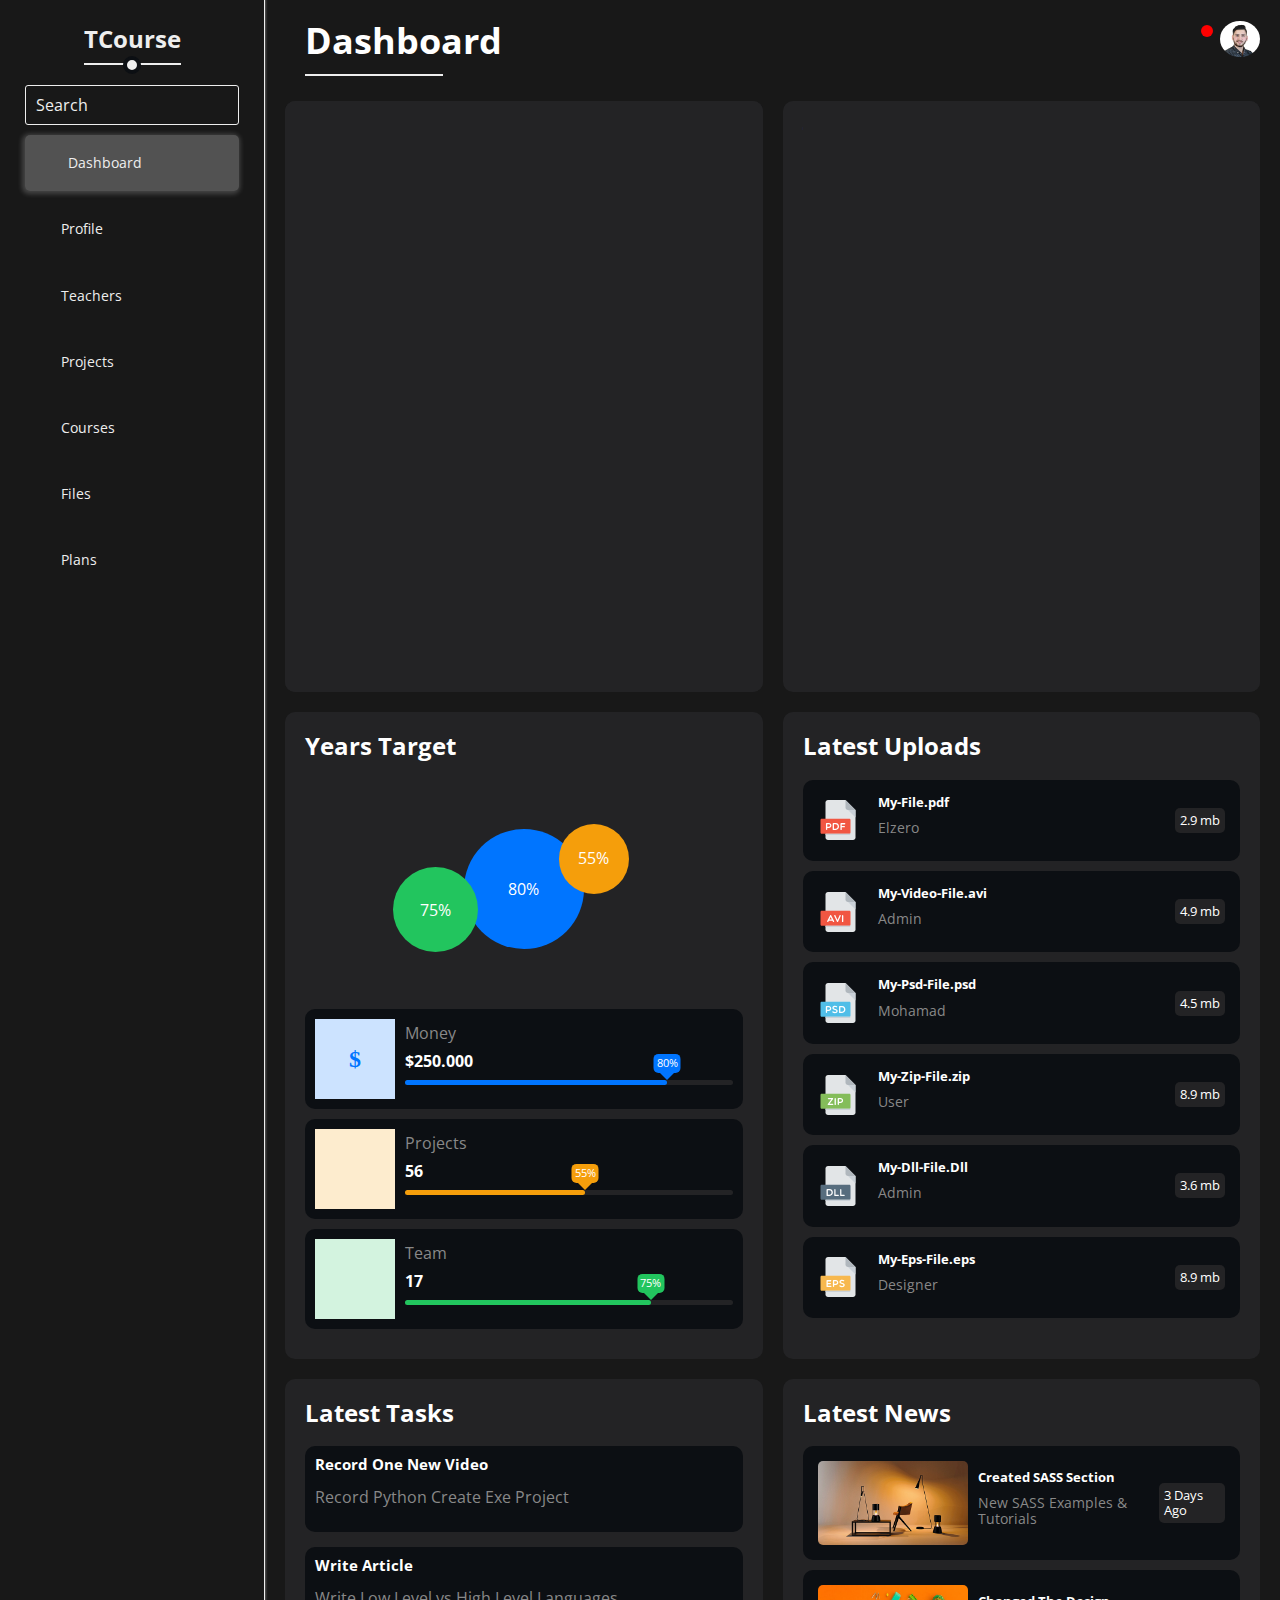
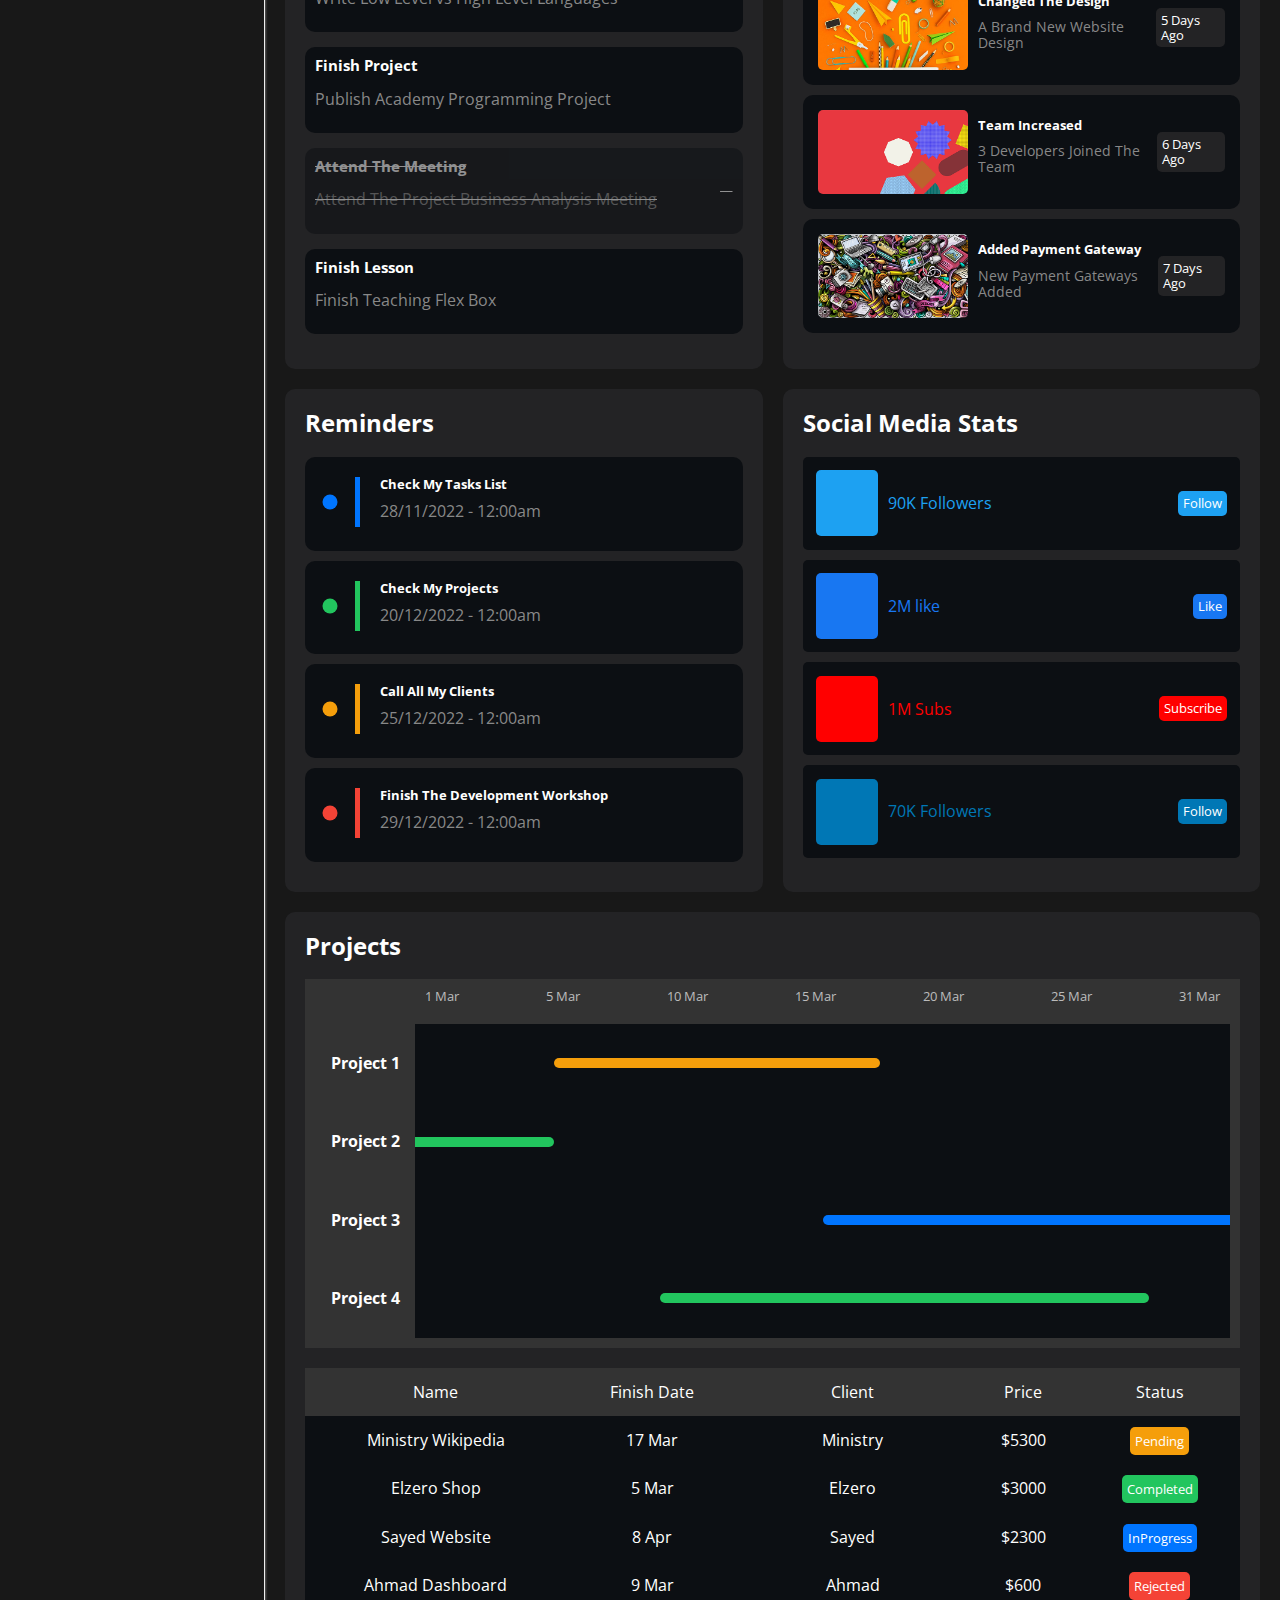
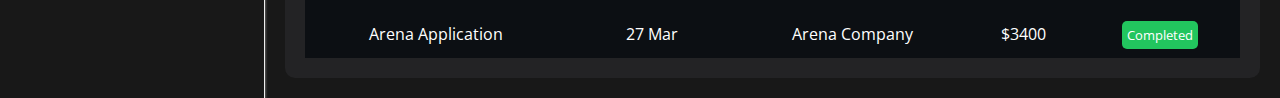
==== commit 3ba7dfc8: "Update index.html" ====
--- a/index.html
+++ b/index.html
@@ -7,9 +7,9 @@
     <!-- Website Icon -->
     <link rel="shortcut icon" href="/images/dashboard.png" type="image/x-icon">
     <!-- Normalizing File -->
-    <link rel="stylesheet" href="/css/normalize.css" />
+    <link rel="stylesheet" href="css/normalize.css" />
     <!-- Font Awesome Library -->
-    <link rel="stylesheet" href="/css/all.min.css" />
+    <link rel="stylesheet" href="css/all.min.css" />
     <!-- Google Fonts -->
     <link rel="preconnect" href="https://fonts.googleapis.com" />
     <link rel="preconnect" href="https://fonts.gstatic.com" crossorigin />
@@ -18,7 +18,7 @@
       rel="stylesheet"
     />
     <!-- Main CSS File -->
-    <link rel="stylesheet" href="../Dashboard/css/main.css" />
+    <link rel="stylesheet" href="css/main.css" />
     <title>TCourse</title>
   </head>
   <body>
--- a/css/main.css
+++ b/css/main.css
@@ -0,0 +1,2055 @@
+/* Start Variables */
+:root {
+  --main-color: rgb(12, 15, 19);
+  --secondery-color: rgb(35, 35, 37);
+  --bg-color: rgb(24, 24, 24);
+  --main-transition: 0.5s;
+  --white-color: #eee;
+  --blue-color: #0075ff;
+  --blue-alt-color: #0d69d5;
+  --orange-color: #f59e0b;
+  --green-color: #22c55e;
+  --red-color: #f44336;
+  --grey-color: #888;
+  --fa-style-family-classic: "Font Awesome 5 Free";
+}
+
+* {
+  margin: 0;
+  padding: 0;
+}
+
+body {
+  font-family: "Open Sans", sans-serif;
+  color: white;
+  background-color: var(--bg-color);
+}
+
+ul {
+  list-style: none;
+}
+
+a {
+  text-decoration: none;
+  color: var(--white-color);
+}
+
+.container {
+  display: -webkit-box;
+  display: -ms-flexbox;
+  display: flex;
+}
+
+/* End Variables */
+/* Start Main Section */
+.main-section {
+  width: 100%;
+  padding: 20px;
+}
+.main-section > header {
+  display: -webkit-box;
+  display: -ms-flexbox;
+  display: flex;
+  -webkit-box-pack: justify;
+      -ms-flex-pack: justify;
+          justify-content: space-between;
+  -webkit-box-align: center;
+      -ms-flex-align: center;
+          align-items: center;
+  padding-bottom: 20px;
+  margin-bottom: 20px;
+}
+.main-section > header h3 {
+  font-size: 36px;
+  margin-left: 20px;
+  position: relative;
+}
+@media only screen and (max-width: 767px) {
+  .main-section > header h3 {
+    font-size: 26px;
+  }
+}
+.main-section > header h3::after {
+  content: "";
+  background-color: var(--white-color);
+  position: absolute;
+  height: 2px;
+  width: 70%;
+  left: 0;
+  bottom: -35%;
+}
+.main-section > header .user-box {
+  display: -webkit-box;
+  display: -ms-flexbox;
+  display: flex;
+  -webkit-box-align: center;
+      -ms-flex-align: center;
+          align-items: center;
+}
+.main-section > header .user-box .notifications {
+  font-size: 30px;
+  margin-right: 10px;
+  position: relative;
+}
+@media only screen and (max-width: 767px) {
+  .main-section > header .user-box .notifications {
+    font-size: 22px;
+  }
+}
+.main-section > header .user-box .notifications::after {
+  content: "";
+  background-color: red;
+  width: 12px;
+  height: 12px;
+  position: absolute;
+  right: -3px;
+  top: 2px;
+  border-radius: 50%;
+  -webkit-border-radius: 50%;
+  -moz-border-radius: 50%;
+  -ms-border-radius: 50%;
+  -o-border-radius: 50%;
+}
+.main-section > header .user-box .user-image {
+  width: 40px;
+  height: 40px;
+}
+@media only screen and (max-width: 767px) {
+  .main-section > header .user-box .user-image {
+    width: 30px;
+  }
+}
+.main-section > header .user-box .user-image img {
+  max-width: 100%;
+  border-radius: 50%;
+  -webkit-border-radius: 50%;
+  -moz-border-radius: 50%;
+  -ms-border-radius: 50%;
+  -o-border-radius: 50%;
+}
+
+/* End Main Section */
+.left-section {
+  border-right: 1px solid var(--white-color);
+  -webkit-box-shadow: 0px 0px 2px 1px rgba(255, 255, 255, 0.3);
+          box-shadow: 0px 0px 2px 1px rgba(255, 255, 255, 0.3);
+  min-height: 100%;
+}
+
+nav.navbar {
+  padding: 25px;
+}
+@media only screen and (max-width: 767px) {
+  nav.navbar {
+    padding: 20px 10px 10px;
+  }
+}
+nav.navbar .logo {
+  display: -webkit-box;
+  display: -ms-flexbox;
+  display: flex;
+  -webkit-box-pack: center;
+      -ms-flex-pack: center;
+          justify-content: center;
+  height: 60px;
+}
+@media only screen and (max-width: 767px) {
+  nav.navbar .logo {
+    font-size: 8px;
+  }
+}
+nav.navbar .logo h2 {
+  position: relative;
+}
+nav.navbar .logo h2::after {
+  content: "";
+  position: absolute;
+  height: 2px;
+  width: 100%;
+  background-color: var(--white-color);
+  left: 0;
+  bottom: 20px;
+}
+nav.navbar .logo h2::before {
+  content: "";
+  position: absolute;
+  height: 10px;
+  width: 10px;
+  background-color: var(--white-color);
+  bottom: 20px;
+  right: 50%;
+  transform: translate(50%, 50%);
+  border: 4px solid var(--main-color);
+  z-index: 2;
+  border-radius: 50%;
+  -webkit-border-radius: 50%;
+  -moz-border-radius: 50%;
+  -ms-border-radius: 50%;
+  -o-border-radius: 50%;
+  -webkit-transform: translate(50%, 50%);
+  -moz-transform: translate(50%, 50%);
+  -ms-transform: translate(50%, 50%);
+  -o-transform: translate(50%, 50%);
+}
+nav.navbar ul .search {
+  position: relative;
+}
+@media only screen and (max-width: 767px) {
+  nav.navbar ul .search {
+    display: none;
+  }
+}
+nav.navbar ul .search i {
+  position: absolute;
+  right: 0;
+  bottom: 0;
+  color: var(--white-color);
+  transform: translate(-100%, -100%);
+  cursor: pointer;
+  -webkit-transform: translate(-100%, -100%);
+  -moz-transform: translate(-100%, -100%);
+  -ms-transform: translate(-100%, -100%);
+  -o-transform: translate(-100%, -100%);
+}
+nav.navbar ul .search input {
+  color: var(--white-color);
+  outline: none;
+  padding: 10px 0 10px 10px;
+  background-color: transparent;
+  border: 1px solid var(--white-color);
+  border-radius: 3px;
+  -webkit-border-radius: 3px;
+  -moz-border-radius: 3px;
+  -ms-border-radius: 3px;
+  -o-border-radius: 3px;
+}
+nav.navbar ul .search input::-webkit-input-placeholder {
+  color: var(--white-color);
+}
+nav.navbar ul .search input::-moz-placeholder {
+  color: var(--white-color);
+}
+nav.navbar ul .search input:-ms-input-placeholder {
+  color: var(--white-color);
+}
+nav.navbar ul .search input::-ms-input-placeholder {
+  color: var(--white-color);
+}
+nav.navbar ul .search input::placeholder {
+  color: var(--white-color);
+}
+nav.navbar ul a {
+  font-size: 14px;
+  display: -webkit-box;
+  display: -ms-flexbox;
+  display: flex;
+  -webkit-box-align: center;
+      -ms-flex-align: center;
+          align-items: center;
+}
+nav.navbar ul a span {
+  margin-left: 10px;
+}
+@media only screen and (max-width: 767px) {
+  nav.navbar ul a span {
+    display: none;
+  }
+}
+nav.navbar ul li:not(:nth-child(1)) a {
+  margin: 10px 0;
+  padding: 20px 15px;
+}
+nav.navbar ul li:hover:not(:nth-child(1)) a,
+nav.navbar ul .active a {
+  background-color: rgba(255, 255, 255, 0.256);
+  transition: var(--main-transition);
+  border-radius: 5px;
+  -webkit-box-shadow: -1px 1px 5px 2px rgba(255, 255, 255, 0.2);
+          box-shadow: -1px 1px 5px 2px rgba(255, 255, 255, 0.2);
+  cursor: pointer;
+  -webkit-transition: var(--main-transition);
+  -moz-transition: var(--main-transition);
+  -ms-transition: var(--main-transition);
+  -o-transition: var(--main-transition);
+  -webkit-border-radius: 5px;
+  -moz-border-radius: 5px;
+  -ms-border-radius: 5px;
+  -o-border-radius: 5px;
+}
+
+main.dashboard > div:first-child {
+  display: -ms-grid;
+  display: grid;
+  gap: 20px;
+  grid-template-columns: repeat(auto-fill, minmax(375px, 1fr));
+}
+main.dashboard > div:first-child > div {
+  padding: 20px;
+  background-color: var(--secondery-color);
+  border-radius: 10px;
+  -webkit-border-radius: 10px;
+  -moz-border-radius: 10px;
+  -ms-border-radius: 10px;
+  -o-border-radius: 10px;
+}
+main.dashboard > div:first-child > div > h4 {
+  font-size: 24px;
+  margin-bottom: 20px;
+}
+main.dashboard > div:first-child .monthly-analytics {
+  position: relative;
+}
+main.dashboard > div:first-child .monthly-analytics .overlay {
+  background-color: inherit;
+  position: absolute;
+  height: 100%;
+  width: 100%;
+  animation: 3s 0.5s forwards slideFromBottom;
+  z-index: 2;
+  top: 0;
+  left: 0;
+  border-radius: inherit;
+  -webkit-border-radius: inherit;
+  -moz-border-radius: inherit;
+  -ms-border-radius: inherit;
+  -o-border-radius: inherit;
+  -webkit-animation: 3s 0.5s forwards slideFromBottom;
+}
+main.dashboard > div:first-child .monthly-analytics .diagram {
+  display: -webkit-box;
+  display: -ms-flexbox;
+  display: flex;
+  min-height: 230px;
+  height: 80%;
+  margin: 30px;
+  position: relative;
+  border-left: 1px red solid;
+  border-bottom: 1px red solid;
+}
+main.dashboard > div:first-child .monthly-analytics .diagram .arrow {
+  width: 7px;
+  height: 7px;
+  position: absolute;
+}
+main.dashboard > div:first-child .monthly-analytics .diagram .arrow.left-top {
+  border-left: 3px red solid;
+  border-top: 3px red solid;
+  transform: translate(-50%, -50%) rotate(45deg);
+  -webkit-transform: translate(-50%, -50%) rotate(45deg);
+  -moz-transform: translate(-50%, -50%) rotate(45deg);
+  -ms-transform: translate(-50%, -50%) rotate(45deg);
+  -o-transform: translate(-50%, -50%) rotate(45deg);
+}
+main.dashboard > div:first-child .monthly-analytics .diagram .arrow.right-bottom {
+  bottom: 0;
+  right: 0;
+  border-right: 3px red solid;
+  border-bottom: 3px red solid;
+  transform: translate(50%, 50%) rotate(-45deg);
+  -webkit-transform: translate(50%, 50%) rotate(-45deg);
+  -moz-transform: translate(50%, 50%) rotate(-45deg);
+  -ms-transform: translate(50%, 50%) rotate(-45deg);
+  -o-transform: translate(50%, 50%) rotate(-45deg);
+}
+main.dashboard > div:first-child .monthly-analytics .diagram .col {
+  display: -webkit-box;
+  display: -ms-flexbox;
+  display: flex;
+  -webkit-box-orient: vertical;
+  -webkit-box-direction: normal;
+      -ms-flex-direction: column;
+          flex-direction: column;
+  width: 10px;
+  background-color: var(--main-color);
+  margin: 20px 20px 0;
+}
+main.dashboard > div:first-child .monthly-analytics .diagram .col:first-child {
+  margin-left: 40px;
+}
+main.dashboard > div:first-child .monthly-analytics .diagram .col div {
+  width: 100%;
+  position: relative;
+}
+main.dashboard > div:first-child .monthly-analytics .diagram .col div.positive {
+  background-color: var(--green-color);
+}
+main.dashboard > div:first-child .monthly-analytics .diagram .col div.negative {
+  background-color: var(--red-color);
+}
+main.dashboard > div:first-child .monthly-analytics .diagram .col div:first-child::before {
+  content: attr(data-percentage);
+  position: absolute;
+  font-size: 12px;
+  background-color: inherit;
+  padding: 3px;
+  left: 50%;
+  border-radius: 3px;
+  -webkit-border-radius: 3px;
+  -moz-border-radius: 3px;
+  -ms-border-radius: 3px;
+  -o-border-radius: 3px;
+}
+main.dashboard > div:first-child .monthly-analytics .diagram .col div.positive:first-child::before {
+  top: 0;
+  transform: translate(-50%, -50%);
+  -webkit-transform: translate(-50%, -50%);
+  -moz-transform: translate(-50%, -50%);
+  -ms-transform: translate(-50%, -50%);
+  -o-transform: translate(-50%, -50%);
+}
+main.dashboard > div:first-child .monthly-analytics .diagram .col div.negative:first-child::before {
+  bottom: 0;
+  transform: translate(-50%, 100%);
+  -webkit-transform: translate(-50%, 100%);
+  -moz-transform: translate(-50%, 100%);
+  -ms-transform: translate(-50%, 100%);
+  -o-transform: translate(-50%, 100%);
+}
+main.dashboard > div:first-child .monthly-analytics .diagram .col div:last-child {
+  height: 100%;
+}
+main.dashboard > div:first-child .monthly-analytics .diagram .col div:last-child::before {
+  content: attr(data-colname);
+  position: absolute;
+  font-size: 8px;
+  padding: 3px;
+  bottom: 0;
+  left: 50%;
+  transform: translate(-50%, 100%);
+  border-radius: 3px;
+  -webkit-transform: translate(-50%, 100%);
+  -moz-transform: translate(-50%, 100%);
+  -ms-transform: translate(-50%, 100%);
+  -o-transform: translate(-50%, 100%);
+  -webkit-border-radius: 3px;
+  -moz-border-radius: 3px;
+  -ms-border-radius: 3px;
+  -o-border-radius: 3px;
+}
+main.dashboard > div:first-child .latest-tasks .task {
+  display: -webkit-box;
+  display: -ms-flexbox;
+  display: flex;
+  -webkit-box-pack: justify;
+      -ms-flex-pack: justify;
+          justify-content: space-between;
+  -webkit-box-align: center;
+      -ms-flex-align: center;
+          align-items: center;
+  background-color: var(--main-color);
+  margin: 15px 0;
+  padding: 10px;
+  border-radius: 10px;
+  -webkit-border-radius: 10px;
+  -moz-border-radius: 10px;
+  -ms-border-radius: 10px;
+  -o-border-radius: 10px;
+}
+main.dashboard > div:first-child .latest-tasks .task div h5 {
+  font-size: 15px;
+}
+main.dashboard > div:first-child .latest-tasks .task div p {
+  color: var(--grey-color);
+  margin: 15px 0;
+}
+main.dashboard > div:first-child .latest-tasks .task i {
+  transition: 0.3s;
+  -webkit-transition: 0.3s;
+  -moz-transition: 0.3s;
+  -ms-transition: 0.3s;
+  -o-transition: 0.3s;
+}
+main.dashboard > div:first-child .latest-tasks .task i:hover {
+  color: var(--red-color);
+}
+main.dashboard > div:first-child .latest-tasks .task.completed {
+  text-decoration: line-through;
+  opacity: 0.5;
+}
+main.dashboard > div:first-child .latest-news .new {
+  display: -webkit-box;
+  display: -ms-flexbox;
+  display: flex;
+  padding: 15px;
+  margin: 10px 0;
+  -webkit-box-pack: justify;
+      -ms-flex-pack: justify;
+          justify-content: space-between;
+  -webkit-box-align: center;
+      -ms-flex-align: center;
+          align-items: center;
+  background-color: var(--main-color);
+  border-radius: 10px;
+  -webkit-border-radius: 10px;
+  -moz-border-radius: 10px;
+  -ms-border-radius: 10px;
+  -o-border-radius: 10px;
+}
+@media (max-width: 767px) {
+  main.dashboard > div:first-child .latest-news .new {
+    -webkit-box-orient: vertical;
+    -webkit-box-direction: normal;
+        -ms-flex-direction: column;
+            flex-direction: column;
+    text-align: center;
+  }
+  main.dashboard > div:first-child .latest-news .new img {
+    margin-bottom: 10px;
+  }
+}
+main.dashboard > div:first-child .latest-news .new img {
+  max-width: 150px;
+  border-radius: 5px;
+  -webkit-border-radius: 5px;
+  -moz-border-radius: 5px;
+  -ms-border-radius: 5px;
+  -o-border-radius: 5px;
+}
+main.dashboard > div:first-child .latest-news .new div {
+  margin-left: 10px;
+}
+main.dashboard > div:first-child .latest-news .new div p {
+  font-size: 14px;
+  color: var(--grey-color);
+  margin: 10px 0;
+}
+main.dashboard > div:first-child .latest-news .new span {
+  font-size: 13px;
+  background-color: var(--secondery-color);
+  padding: 5px;
+  border-radius: 5px;
+  -webkit-border-radius: 5px;
+  -moz-border-radius: 5px;
+  -ms-border-radius: 5px;
+  -o-border-radius: 5px;
+}
+main.dashboard > div:first-child .latest-uploads .upload {
+  display: -webkit-box;
+  display: -ms-flexbox;
+  display: flex;
+  padding: 15px;
+  margin: 10px 0;
+  -webkit-box-pack: justify;
+      -ms-flex-pack: justify;
+          justify-content: space-between;
+  -webkit-box-align: center;
+      -ms-flex-align: center;
+          align-items: center;
+  background-color: var(--main-color);
+  border-radius: 10px;
+  -webkit-border-radius: 10px;
+  -moz-border-radius: 10px;
+  -ms-border-radius: 10px;
+  -o-border-radius: 10px;
+}
+main.dashboard > div:first-child .latest-uploads .upload > div {
+  display: -webkit-box;
+  display: -ms-flexbox;
+  display: flex;
+  -webkit-box-align: center;
+      -ms-flex-align: center;
+          align-items: center;
+  -webkit-box-flex: 1;
+      -ms-flex: 1;
+          flex: 1;
+}
+main.dashboard > div:first-child .latest-uploads .upload > div img {
+  max-width: 40px;
+}
+main.dashboard > div:first-child .latest-uploads .upload > div div {
+  margin-left: 20px;
+}
+main.dashboard > div:first-child .latest-uploads .upload > div div p {
+  font-size: 14px;
+  color: var(--grey-color);
+  margin: 10px 0;
+}
+main.dashboard > div:first-child .latest-uploads .upload span {
+  font-size: 13px;
+  background-color: var(--secondery-color);
+  padding: 5px;
+  border-radius: 5px;
+  -webkit-border-radius: 5px;
+  -moz-border-radius: 5px;
+  -ms-border-radius: 5px;
+  -o-border-radius: 5px;
+}
+main.dashboard > div:first-child .reminders .reminder {
+  padding: 20px 0px;
+  margin: 10px 0;
+  background-color: var(--main-color);
+  display: -webkit-box;
+  display: -ms-flexbox;
+  display: flex;
+  border-radius: 10px;
+  -webkit-border-radius: 10px;
+  -moz-border-radius: 10px;
+  -ms-border-radius: 10px;
+  -o-border-radius: 10px;
+}
+main.dashboard > div:first-child .reminders .reminder div:first-child {
+  position: relative;
+  margin-right: 20px;
+  width: 50px;
+  height: 50px;
+  border-right-width: 5px;
+  border-right-style: solid;
+}
+main.dashboard > div:first-child .reminders .reminder div:first-child::before {
+  content: "";
+  position: absolute;
+  top: 50%;
+  left: 50%;
+  width: 15px;
+  height: 15px;
+  border-radius: 50%;
+  transform: translate(-50%, -50%);
+  -webkit-border-radius: 50%;
+  -moz-border-radius: 50%;
+  -ms-border-radius: 50%;
+  -o-border-radius: 50%;
+  -webkit-transform: translate(-50%, -50%);
+  -moz-transform: translate(-50%, -50%);
+  -ms-transform: translate(-50%, -50%);
+  -o-transform: translate(-50%, -50%);
+}
+main.dashboard > div:first-child .reminders .reminder:nth-of-type(1) div:first-child {
+  border-right-color: var(--blue-color);
+}
+main.dashboard > div:first-child .reminders .reminder:nth-of-type(1) div:first-child::before {
+  background-color: var(--blue-color);
+}
+main.dashboard > div:first-child .reminders .reminder:nth-of-type(2) div:first-child {
+  border-right-color: var(--green-color);
+}
+main.dashboard > div:first-child .reminders .reminder:nth-of-type(2) div:first-child::before {
+  background-color: var(--green-color);
+}
+main.dashboard > div:first-child .reminders .reminder:nth-of-type(3) div:first-child {
+  border-right-color: var(--orange-color);
+}
+main.dashboard > div:first-child .reminders .reminder:nth-of-type(3) div:first-child::before {
+  background-color: var(--orange-color);
+}
+main.dashboard > div:first-child .reminders .reminder:nth-of-type(4) div:first-child {
+  border-right-color: var(--red-color);
+}
+main.dashboard > div:first-child .reminders .reminder:nth-of-type(4) div:first-child::before {
+  background-color: var(--red-color);
+}
+main.dashboard > div:first-child .reminders .reminder p {
+  margin: 10px 0;
+  color: var(--grey-color);
+}
+main.dashboard > div:first-child .years-target .circles {
+  width: 100%;
+  position: relative;
+  aspect-ratio: 2/1;
+}
+main.dashboard > div:first-child .years-target .circles div {
+  position: absolute;
+  background-color: #333;
+  display: -webkit-box;
+  display: -ms-flexbox;
+  display: flex;
+  -webkit-box-pack: center;
+      -ms-flex-pack: center;
+          justify-content: center;
+  -webkit-box-align: center;
+      -ms-flex-align: center;
+          align-items: center;
+  border-radius: 50%;
+  aspect-ratio: 1;
+  -webkit-border-radius: 50%;
+  -moz-border-radius: 50%;
+  -ms-border-radius: 50%;
+  -o-border-radius: 50%;
+}
+main.dashboard > div:first-child .years-target .circles div:nth-child(1) {
+  background-color: var(--blue-color);
+  top: 50%;
+  left: 50%;
+  width: 120px;
+  transform: translate(-50%, -50%);
+  -webkit-transform: translate(-50%, -50%);
+  -moz-transform: translate(-50%, -50%);
+  -ms-transform: translate(-50%, -50%);
+  -o-transform: translate(-50%, -50%);
+}
+main.dashboard > div:first-child .years-target .circles div:nth-child(2) {
+  background-color: var(--green-color);
+  top: 40%;
+  left: 20%;
+  width: 85px;
+}
+main.dashboard > div:first-child .years-target .circles div:nth-child(3) {
+  background-color: var(--orange-color);
+  top: 20%;
+  left: 58%;
+  width: 70px;
+}
+main.dashboard > div:first-child .years-target .info > div {
+  display: -webkit-box;
+  display: -ms-flexbox;
+  display: flex;
+  padding: 10px;
+  margin: 10px 0;
+  background-color: var(--main-color);
+  border-radius: 10px;
+  -webkit-border-radius: 10px;
+  -moz-border-radius: 10px;
+  -ms-border-radius: 10px;
+  -o-border-radius: 10px;
+}
+main.dashboard > div:first-child .years-target .info > div i {
+  display: -webkit-box;
+  display: -ms-flexbox;
+  display: flex;
+  -webkit-box-pack: center;
+      -ms-flex-pack: center;
+          justify-content: center;
+  -webkit-box-align: center;
+      -ms-flex-align: center;
+          align-items: center;
+  width: 80px;
+  height: 80px;
+  margin-right: 10px;
+  font-size: 24px;
+}
+main.dashboard > div:first-child .years-target .info > div:nth-of-type(1) i {
+  background-color: #cce3ff;
+  color: var(--blue-color);
+}
+main.dashboard > div:first-child .years-target .info > div:nth-of-type(2) i {
+  background-color: #fdecce;
+  color: var(--orange-color);
+}
+main.dashboard > div:first-child .years-target .info > div:nth-of-type(3) i {
+  background-color: #d3f3df;
+  color: var(--green-color);
+}
+main.dashboard > div:first-child .years-target .info > div div {
+  -webkit-box-flex: 1;
+      -ms-flex: 1;
+          flex: 1;
+}
+main.dashboard > div:first-child .years-target .info > div div p {
+  color: var(--grey-color);
+  margin: 5px 0 10px;
+}
+main.dashboard > div:first-child .years-target .info > div div span {
+  font-weight: bold;
+}
+main.dashboard > div:first-child .years-target .info > div div .progress-bar {
+  height: 5px;
+  width: 100%;
+  margin-top: 10px;
+  background-color: var(--secondery-color);
+  border-radius: 10px;
+  -webkit-border-radius: 10px;
+  -moz-border-radius: 10px;
+  -ms-border-radius: 10px;
+  -o-border-radius: 10px;
+}
+main.dashboard > div:first-child .years-target .info > div div .progress-bar .progress {
+  height: 100%;
+  position: relative;
+  border-radius: 10px;
+  -webkit-border-radius: 10px;
+  -moz-border-radius: 10px;
+  -ms-border-radius: 10px;
+  -o-border-radius: 10px;
+}
+main.dashboard > div:first-child .years-target .info > div div .progress-bar .progress::after {
+  content: attr(data-prog);
+  position: absolute;
+  padding: 3px;
+  font-size: 11px;
+  right: 0;
+  top: 0;
+  transform: translate(50%, -140%);
+  border-radius: 5px;
+  -webkit-transform: translate(50%, -140%);
+  -moz-transform: translate(50%, -140%);
+  -ms-transform: translate(50%, -140%);
+  -o-transform: translate(50%, -140%);
+  -webkit-border-radius: 5px;
+  -moz-border-radius: 5px;
+  -ms-border-radius: 5px;
+  -o-border-radius: 5px;
+}
+main.dashboard > div:first-child .years-target .info > div div .progress-bar .progress::before {
+  content: "";
+  border-width: 7px;
+  border-style: solid;
+  position: absolute;
+  top: 0;
+  right: 0;
+  transform: translate(50%, -50%);
+  -webkit-transform: translate(50%, -50%);
+  -moz-transform: translate(50%, -50%);
+  -ms-transform: translate(50%, -50%);
+  -o-transform: translate(50%, -50%);
+}
+main.dashboard > div:first-child .years-target .info > div:nth-child(1) .progress {
+  background-color: var(--blue-color);
+}
+main.dashboard > div:first-child .years-target .info > div:nth-child(1) .progress::after {
+  background-color: var(--blue-color);
+}
+main.dashboard > div:first-child .years-target .info > div:nth-child(1) .progress::before {
+  border-color: var(--blue-color) transparent transparent;
+}
+main.dashboard > div:first-child .years-target .info > div:nth-child(2) .progress {
+  background-color: var(--orange-color);
+}
+main.dashboard > div:first-child .years-target .info > div:nth-child(2) .progress::after {
+  background-color: var(--orange-color);
+}
+main.dashboard > div:first-child .years-target .info > div:nth-child(2) .progress::before {
+  border-color: var(--orange-color) transparent transparent;
+}
+main.dashboard > div:first-child .years-target .info > div:nth-child(3) .progress {
+  background-color: var(--green-color);
+}
+main.dashboard > div:first-child .years-target .info > div:nth-child(3) .progress::after {
+  background-color: var(--green-color);
+}
+main.dashboard > div:first-child .years-target .info > div:nth-child(3) .progress::before {
+  border-color: var(--green-color) transparent transparent;
+}
+main.dashboard > div:first-child .social-media-stats div {
+  margin: 10px 0;
+  padding: 13.4px;
+  background-color: var(--main-color);
+  border-radius: 5px;
+  display: -webkit-box;
+  display: -ms-flexbox;
+  display: flex;
+  -webkit-box-align: center;
+      -ms-flex-align: center;
+          align-items: center;
+  -webkit-border-radius: 5px;
+  -moz-border-radius: 5px;
+  -ms-border-radius: 5px;
+  -o-border-radius: 5px;
+}
+main.dashboard > div:first-child .social-media-stats div i {
+  padding: 25px;
+  border-radius: 5px;
+  -webkit-border-radius: 5px;
+  -moz-border-radius: 5px;
+  -ms-border-radius: 5px;
+  -o-border-radius: 5px;
+}
+main.dashboard > div:first-child .social-media-stats div p {
+  -webkit-box-flex: 1;
+      -ms-flex: 1;
+          flex: 1;
+  margin: 0 10px;
+}
+main.dashboard > div:first-child .social-media-stats div span {
+  padding: 5px;
+  font-size: 13px;
+  border-radius: 5px;
+  -webkit-border-radius: 5px;
+  -moz-border-radius: 5px;
+  -ms-border-radius: 5px;
+  -o-border-radius: 5px;
+}
+main.dashboard > div:first-child .social-media-stats div:nth-of-type(1) i {
+  background-color: #1da1f2;
+}
+main.dashboard > div:first-child .social-media-stats div:nth-of-type(1) p {
+  color: #1da1f2;
+}
+main.dashboard > div:first-child .social-media-stats div:nth-of-type(1) span {
+  background-color: #1da1f2;
+}
+main.dashboard > div:first-child .social-media-stats div:nth-of-type(2) i {
+  background-color: #1877f2;
+}
+main.dashboard > div:first-child .social-media-stats div:nth-of-type(2) p {
+  color: #1877f2;
+}
+main.dashboard > div:first-child .social-media-stats div:nth-of-type(2) span {
+  background-color: #1877f2;
+}
+main.dashboard > div:first-child .social-media-stats div:nth-of-type(3) i {
+  background-color: #ff0000;
+}
+main.dashboard > div:first-child .social-media-stats div:nth-of-type(3) p {
+  color: #ff0000;
+}
+main.dashboard > div:first-child .social-media-stats div:nth-of-type(3) span {
+  background-color: #ff0000;
+}
+main.dashboard > div:first-child .social-media-stats div:nth-of-type(4) i {
+  background-color: #0077b5;
+}
+main.dashboard > div:first-child .social-media-stats div:nth-of-type(4) p {
+  color: #0077b5;
+}
+main.dashboard > div:first-child .social-media-stats div:nth-of-type(4) span {
+  background-color: #0077b5;
+}
+main.dashboard > div:first-child .tickets-stats {
+  position: relative;
+  overflow: hidden;
+}
+main.dashboard > div:first-child .tickets-stats > p {
+  color: var(--grey-color);
+  margin: 10px 0;
+}
+main.dashboard > div:first-child .tickets-stats > div.overlay {
+  position: absolute;
+  z-index: 3;
+  top: 0;
+  animation: 2.5s 1s forwards slideFromRight;
+  width: 100%;
+  height: 100%;
+  background-color: var(--secondery-color);
+  -webkit-animation: 2.5s 1s forwards slideFromRight;
+}
+main.dashboard > div:first-child .tickets-stats > div .pie-chart {
+  background: radial-gradient(circle closest-side, var(--main-color) 0, var(--main-color) 54.78%, transparent 24.78%, transparent 66%, var(--main-color) 0), conic-gradient(var(--orange-color) 0, var(--orange-color) 20%, var(--blue-color) 0, var(--blue-color) 96%, var(--red-color) 0, var(--red-color) 100%);
+  position: relative;
+  min-height: 350px;
+}
+main.dashboard > div:first-child .tickets-stats .info {
+  padding: 20px;
+  display: -webkit-box;
+  display: -ms-flexbox;
+  display: flex;
+  -webkit-box-pack: justify;
+      -ms-flex-pack: justify;
+          justify-content: space-between;
+}
+main.dashboard > div:first-child .tickets-stats .info div {
+  -webkit-box-flex: 1;
+      -ms-flex: 1;
+          flex: 1;
+  padding: 10px;
+  margin: 0 10px;
+  display: -webkit-box;
+  display: -ms-flexbox;
+  display: flex;
+  -webkit-box-orient: vertical;
+  -webkit-box-direction: normal;
+      -ms-flex-direction: column;
+          flex-direction: column;
+  -webkit-box-align: center;
+      -ms-flex-align: center;
+          align-items: center;
+  border: 1px solid var(--grey-color);
+  border-radius: 5px;
+  -webkit-border-radius: 5px;
+  -moz-border-radius: 5px;
+  -ms-border-radius: 5px;
+  -o-border-radius: 5px;
+}
+main.dashboard > div:first-child .tickets-stats .info div p {
+  margin-top: 10px;
+}
+main.dashboard > div:first-child .tickets-stats .info div:nth-child(1) {
+  color: var(--orange-color);
+  -webkit-text-stroke: 0.2px black;
+  background-color: rgba(245, 158, 11, 0.0823529412);
+}
+main.dashboard > div:first-child .tickets-stats .info div:nth-child(2) {
+  color: var(--blue-color);
+  -webkit-text-stroke: 0.2px black;
+  background-color: rgba(0, 118, 181, 0.0823529412);
+}
+main.dashboard > div:first-child .tickets-stats .info div:nth-child(3) {
+  color: var(--red-color);
+  -webkit-text-stroke: 0.2px black;
+  background-color: rgba(244, 67, 54, 0.0823529412);
+}
+main.dashboard .projects {
+  padding: 20px;
+  background-color: var(--secondery-color);
+  margin-top: 20px;
+  border-radius: 10px;
+  -webkit-border-radius: 10px;
+  -moz-border-radius: 10px;
+  -ms-border-radius: 10px;
+  -o-border-radius: 10px;
+}
+main.dashboard .projects > h4 {
+  font-size: 24px;
+  margin-bottom: 20px;
+}
+main.dashboard .projects .deadline table {
+  border-spacing: 0;
+  background-color: #333;
+  width: 100%;
+  padding: 10px;
+}
+main.dashboard .projects .deadline table thead tr {
+  display: -webkit-box;
+  display: -ms-flexbox;
+  display: flex;
+  padding: 0 10px;
+}
+main.dashboard .projects .deadline table thead tr th {
+  width: 100px;
+}
+main.dashboard .projects .deadline table thead tr td {
+  -webkit-box-flex: 1;
+      -ms-flex: 1;
+          flex: 1;
+  display: -webkit-box;
+  display: -ms-flexbox;
+  display: flex;
+  -webkit-box-pack: justify;
+      -ms-flex-pack: justify;
+          justify-content: space-between;
+  -webkit-box-align: end;
+      -ms-flex-align: end;
+          align-items: flex-end;
+  color: #bbb;
+  font-size: 13px;
+}
+@media (max-width: 767px) {
+  main.dashboard .projects .deadline table thead tr td span:nth-child(2), main.dashboard .projects .deadline table thead tr td span:nth-child(3), main.dashboard .projects .deadline table thead tr td span:nth-child(5), main.dashboard .projects .deadline table thead tr td span:nth-child(6) {
+    display: none;
+  }
+}
+main.dashboard .projects .deadline table tbody tr {
+  display: -webkit-box;
+  display: -ms-flexbox;
+  display: flex;
+}
+main.dashboard .projects .deadline table tbody tr th {
+  width: 100px;
+  padding: 30px 0;
+}
+main.dashboard .projects .deadline table tbody tr td {
+  background-color: var(--main-color);
+  -webkit-box-flex: 1;
+      -ms-flex: 1;
+          flex: 1;
+  position: relative;
+  overflow: hidden;
+}
+main.dashboard .projects .deadline table tbody tr td div {
+  position: absolute;
+  height: 10px;
+  top: calc(50% - 5px);
+  border-radius: 10px;
+  -webkit-border-radius: 10px;
+  -moz-border-radius: 10px;
+  -ms-border-radius: 10px;
+  -o-border-radius: 10px;
+}
+main.dashboard .projects .deadline table tbody tr:nth-child(2) td div {
+  background-color: var(--green-color);
+  width: 20%;
+  left: -3%;
+}
+main.dashboard .projects .deadline table tbody tr:nth-child(1) td div {
+  background-color: var(--orange-color);
+  width: 40%;
+  left: 17%;
+}
+main.dashboard .projects .deadline table tbody tr:nth-child(3) td div {
+  background-color: var(--blue-color);
+  width: 80%;
+  left: 50%;
+}
+main.dashboard .projects .deadline table tbody tr:nth-child(4) td div {
+  background-color: var(--green-color);
+  width: 60%;
+  left: 30%;
+}
+main.dashboard .projects .details {
+  margin-top: 20px;
+  width: 100%;
+}
+main.dashboard .projects .details table {
+  background-color: var(--main-color);
+  text-align: center;
+  width: 100%;
+  border-spacing: 0;
+}
+main.dashboard .projects .details table thead {
+  background-color: #333;
+}
+main.dashboard .projects .details table thead td {
+  padding: 15px;
+}
+main.dashboard .projects .details table tbody td {
+  padding: 15px;
+}
+main.dashboard .projects .details table tbody td span {
+  padding: 5px;
+  font-size: 13px;
+  border-radius: 5px;
+  -webkit-border-radius: 5px;
+  -moz-border-radius: 5px;
+  -ms-border-radius: 5px;
+  -o-border-radius: 5px;
+}
+main.dashboard .projects .details table tbody td span.com {
+  background-color: var(--green-color);
+}
+main.dashboard .projects .details table tbody td span.pen {
+  background-color: var(--orange-color);
+}
+main.dashboard .projects .details table tbody td span.inprog {
+  background-color: var(--blue-color);
+}
+main.dashboard .projects .details table tbody td span.rej {
+  background-color: var(--red-color);
+}
+@media (max-width: 767px) {
+  main.dashboard .projects .details table {
+    font-size: 12px;
+  }
+  main.dashboard .projects .details table td:nth-child(3) {
+    display: none;
+  }
+}
+
+main.profile {
+  display: -webkit-box;
+  display: -ms-flexbox;
+  display: flex;
+  -ms-flex-wrap: wrap;
+      flex-wrap: wrap;
+  gap: 20px;
+}
+@media (max-width: 767px) {
+  main.profile {
+    -webkit-box-orient: vertical;
+    -webkit-box-direction: normal;
+        -ms-flex-direction: column;
+            flex-direction: column;
+  }
+}
+main.profile > div {
+  background-color: var(--secondery-color);
+}
+main.profile .overview {
+  width: 100%;
+  display: -webkit-box;
+  display: -ms-flexbox;
+  display: flex;
+}
+@media (max-width: 767px) {
+  main.profile .overview {
+    -webkit-box-orient: vertical;
+    -webkit-box-direction: normal;
+        -ms-flex-direction: column;
+            flex-direction: column;
+    text-align: center;
+  }
+}
+main.profile .overview .photo-box {
+  display: -webkit-box;
+  display: -ms-flexbox;
+  display: flex;
+  -webkit-box-pack: center;
+      -ms-flex-pack: center;
+          justify-content: center;
+  -webkit-box-align: center;
+      -ms-flex-align: center;
+          align-items: center;
+  -webkit-box-orient: vertical;
+  -webkit-box-direction: normal;
+      -ms-flex-direction: column;
+          flex-direction: column;
+  padding: 20px;
+  border-right: 1px solid #333;
+}
+main.profile .overview .photo-box img {
+  width: 120px;
+  margin-bottom: 10px;
+}
+main.profile .overview .photo-box p {
+  color: var(--grey-color);
+  margin: 10px 0 16px;
+}
+main.profile .overview .photo-box .level {
+  width: 70%;
+  height: 10px;
+  background-color: var(--main-color);
+  border-radius: 10px;
+  -webkit-border-radius: 10px;
+  -moz-border-radius: 10px;
+  -ms-border-radius: 10px;
+  -o-border-radius: 10px;
+}
+main.profile .overview .photo-box .level span {
+  width: 70%;
+  height: 100%;
+  display: block;
+  border-radius: 10px;
+  background-color: var(--blue-color);
+  -webkit-border-radius: 10px;
+  -moz-border-radius: 10px;
+  -ms-border-radius: 10px;
+  -o-border-radius: 10px;
+}
+main.profile .overview .photo-box .rate i {
+  color: gold;
+  margin: 10px 0;
+}
+main.profile .overview .photo-box span {
+  color: var(--grey-color);
+}
+main.profile .overview .info-box {
+  padding: 5px 20px;
+  -webkit-box-flex: 1;
+      -ms-flex: 1;
+          flex: 1;
+}
+main.profile .overview .info-box .box {
+  padding: 0 0 20px;
+}
+main.profile .overview .info-box .box:not(:last-child) {
+  border-bottom: 1px solid #333;
+}
+main.profile .overview .info-box .box h4 {
+  padding: 10px 0 5px;
+  font-size: 20px;
+}
+main.profile .overview .info-box .box > div {
+  margin: 5px 0;
+}
+main.profile .overview .info-box .box > div span:first-child {
+  margin-right: 5px;
+  color: var(--grey-color);
+}
+main.profile .overview .info-box .box label {
+  -webkit-transition: 0.3s;
+  -moz-transition: 0.3s;
+  -ms-transition: 0.3s;
+  -o-transition: 0.3s;
+  -webkit-border-radius: 16px;
+  -moz-border-radius: 16px;
+  -ms-border-radius: 16px;
+  -o-border-radius: 16px;
+}
+main.profile .overview .info-box .box label input {
+  -webkit-appearance: none;
+     -moz-appearance: none;
+          appearance: none;
+  display: none;
+}
+main.profile .overview .info-box .box label div {
+  background-color: #ccc;
+  width: 80px;
+  height: 25px;
+  border-radius: 16px;
+  display: -webkit-box;
+  display: -ms-flexbox;
+  display: flex;
+  -webkit-box-align: center;
+      -ms-flex-align: center;
+          align-items: center;
+  -webkit-box-pack: start;
+      -ms-flex-pack: start;
+          justify-content: flex-start;
+  padding: 0 4px;
+  transition: 0.3s;
+  cursor: pointer;
+  -webkit-border-radius: 16px;
+  -moz-border-radius: 16px;
+  -ms-border-radius: 16px;
+  -o-border-radius: 16px;
+  -webkit-transition: 0.3s;
+  -moz-transition: 0.3s;
+  -ms-transition: 0.3s;
+  -o-transition: 0.3s;
+}
+@media (max-width: 767px) {
+  main.profile .overview .info-box .box label div {
+    margin: 10px auto 0;
+  }
+}
+main.profile .overview .info-box .box label div::before {
+  font-family: var(--fa-style-family-classic);
+  content: "\f00d";
+  font-weight: 900;
+  background-color: white;
+  width: 18px;
+  height: 18px;
+  border-radius: 50%;
+  display: -webkit-box;
+  display: -ms-flexbox;
+  display: flex;
+  -webkit-box-pack: center;
+      -ms-flex-pack: center;
+          justify-content: center;
+  -webkit-box-align: center;
+      -ms-flex-align: center;
+          align-items: center;
+  color: #aaa;
+  transition: 0.3s;
+  -webkit-transition: 0.3s;
+  -moz-transition: 0.3s;
+  -ms-transition: 0.3s;
+  -o-transition: 0.3s;
+}
+main.profile .overview .info-box .box label input:checked + div {
+  background-color: var(--blue-color);
+  -webkit-box-pack: end;
+      -ms-flex-pack: end;
+          justify-content: flex-end;
+}
+main.profile .overview .info-box .box label input:checked + div::before {
+  content: "\f00c";
+  color: var(--blue-color);
+}
+main.profile .my-skills {
+  padding: 20px;
+}
+main.profile .my-skills p {
+  color: var(--grey-color);
+  margin: 20px 0;
+}
+main.profile .my-skills div {
+  padding: 10px 0;
+  display: -webkit-box;
+  display: -ms-flexbox;
+  display: flex;
+  -ms-flex-wrap: wrap;
+      flex-wrap: wrap;
+  margin: 5px;
+  gap: 20px;
+}
+main.profile .my-skills div:not(:last-child) {
+  border-bottom: 1px solid #333;
+}
+main.profile .my-skills div span {
+  padding: 10px;
+  background-color: var(--main-color);
+  border-radius: 10px;
+  -webkit-border-radius: 10px;
+  -moz-border-radius: 10px;
+  -ms-border-radius: 10px;
+  -o-border-radius: 10px;
+}
+main.profile .latest-activites {
+  padding: 20px 20px 0;
+  -webkit-box-flex: 1;
+      -ms-flex: 1;
+          flex: 1;
+}
+main.profile .latest-activites p {
+  color: var(--grey-color);
+  margin: 20px 0;
+}
+main.profile .latest-activites .activity {
+  display: -webkit-box;
+  display: -ms-flexbox;
+  display: flex;
+  gap: 10px;
+  -webkit-box-align: center;
+      -ms-flex-align: center;
+          align-items: center;
+  margin: 20px 0;
+}
+main.profile .latest-activites .activity:not(:last-child) {
+  padding: 10px 0 20px 0;
+  border-bottom: 1px solid #333;
+}
+main.profile .latest-activites .activity img {
+  width: 64px;
+}
+main.profile .latest-activites .activity .info {
+  display: -webkit-box;
+  display: -ms-flexbox;
+  display: flex;
+  -webkit-box-pack: justify;
+      -ms-flex-pack: justify;
+          justify-content: space-between;
+  -webkit-box-flex: 1;
+      -ms-flex: 1;
+          flex: 1;
+}
+main.profile .latest-activites .activity .info div {
+  display: -webkit-box;
+  display: -ms-flexbox;
+  display: flex;
+  -webkit-box-orient: vertical;
+  -webkit-box-direction: normal;
+      -ms-flex-direction: column;
+          flex-direction: column;
+}
+main.profile .latest-activites .activity .info div span:last-child {
+  margin-top: 10px;
+  color: var(--grey-color);
+}
+
+main.teachers {
+  display: -ms-grid;
+  display: grid;
+  gap: 20px;
+  grid-template-columns: repeat(auto-fill, minmax(300px, 1fr));
+}
+main.teachers .teacher {
+  background-color: var(--secondery-color);
+  padding: 20px;
+}
+main.teachers .contact i {
+  padding: 13px;
+  font-size: 13px;
+  border-radius: 50%;
+  background-color: var(--main-color);
+  -webkit-border-radius: 50%;
+  -moz-border-radius: 50%;
+  -ms-border-radius: 50%;
+  -o-border-radius: 50%;
+}
+main.teachers .title {
+  display: -webkit-box;
+  display: -ms-flexbox;
+  display: flex;
+  -webkit-box-orient: vertical;
+  -webkit-box-direction: normal;
+      -ms-flex-direction: column;
+          flex-direction: column;
+  -webkit-box-align: center;
+      -ms-flex-align: center;
+          align-items: center;
+}
+main.teachers .title img {
+  width: 100px;
+  border: 3px solid white;
+  border-radius: 50%;
+  -webkit-border-radius: 50%;
+  -moz-border-radius: 50%;
+  -ms-border-radius: 50%;
+  -o-border-radius: 50%;
+}
+main.teachers .title h4 {
+  margin: 20px 0 10px;
+}
+main.teachers .title p {
+  color: var(--grey-color);
+  font-size: 13px;
+}
+main.teachers .detalies {
+  margin: 20px 0;
+  padding: 10px 0;
+  position: relative;
+  border-top: 1px solid #333;
+  border-bottom: 1px solid #333;
+}
+main.teachers .detalies div {
+  margin: 5px 0;
+}
+main.teachers .detalies div i {
+  margin-right: 5px;
+}
+main.teachers .detalies .vip {
+  color: rgba(255, 0, 0, 0.1);
+  font-size: 40px;
+  font-weight: bold;
+  position: absolute;
+  right: 0;
+  top: 50%;
+  transform: translateY(-50%);
+  -webkit-transform: translateY(-50%);
+  -moz-transform: translateY(-50%);
+  -ms-transform: translateY(-50%);
+  -o-transform: translateY(-50%);
+}
+main.teachers .info {
+  display: -webkit-box;
+  display: -ms-flexbox;
+  display: flex;
+  -webkit-box-pack: justify;
+      -ms-flex-pack: justify;
+          justify-content: space-between;
+  font-size: 14px;
+}
+main.teachers .info span {
+  color: var(--grey-color);
+}
+main.teachers .info div a {
+  padding: 10px;
+  border-radius: 10px;
+  -webkit-border-radius: 10px;
+  -moz-border-radius: 10px;
+  -ms-border-radius: 10px;
+  -o-border-radius: 10px;
+}
+main.teachers .info div a:nth-child(1) {
+  background-color: var(--blue-color);
+}
+main.teachers .info div a:nth-child(2) {
+  background-color: var(--red-color);
+}
+
+main.projects {
+  display: -ms-grid;
+  display: grid;
+  -ms-grid-columns: 1fr;
+  grid-template-columns: 1fr;
+  gap: 20px;
+}
+main.projects .project {
+  background-color: var(--secondery-color);
+  padding: 20px;
+}
+main.projects .project header {
+  display: -webkit-box;
+  display: -ms-flexbox;
+  display: flex;
+  -webkit-box-orient: vertical;
+  -webkit-box-direction: normal;
+      -ms-flex-direction: column;
+          flex-direction: column;
+  -webkit-box-align: start;
+      -ms-flex-align: start;
+          align-items: flex-start;
+}
+main.projects .project header span {
+  -ms-flex-item-align: end;
+      align-self: flex-end;
+  color: var(--grey-color);
+  font-size: 14px;
+  line-height: 1;
+}
+main.projects .project header h4 {
+  font-size: 24px;
+}
+main.projects .project header p {
+  color: var(--grey-color);
+  margin: 20px 0;
+}
+main.projects .project .team {
+  padding-left: 20px;
+}
+main.projects .project .team img {
+  margin-left: -20px;
+  width: 40px;
+  border: 2px solid white;
+  border-radius: 50%;
+  -webkit-border-radius: 50%;
+  -moz-border-radius: 50%;
+  -ms-border-radius: 50%;
+  -o-border-radius: 50%;
+}
+main.projects .project .tags {
+  border-top: 1px solid #333;
+  border-bottom: 1px solid #333;
+  padding: 10px;
+  margin: 20px 0;
+  display: -webkit-box;
+  display: -ms-flexbox;
+  display: flex;
+  -webkit-box-pack: end;
+      -ms-flex-pack: end;
+          justify-content: flex-end;
+  gap: 10px;
+}
+@media (max-width: 767px) {
+  main.projects .project .tags {
+    -webkit-box-orient: vertical;
+    -webkit-box-direction: normal;
+        -ms-flex-direction: column;
+            flex-direction: column;
+  }
+  main.projects .project .tags span {
+    width: -webkit-fit-content;
+    width: -moz-fit-content;
+    width: fit-content;
+  }
+}
+main.projects .project .tags span {
+  background-color: var(--main-color);
+  font-size: 13px;
+  padding: 10px;
+  border-radius: 10px;
+  -webkit-border-radius: 10px;
+  -moz-border-radius: 10px;
+  -ms-border-radius: 10px;
+  -o-border-radius: 10px;
+}
+main.projects .project .info {
+  display: -webkit-box;
+  display: -ms-flexbox;
+  display: flex;
+  -webkit-box-pack: justify;
+      -ms-flex-pack: justify;
+          justify-content: space-between;
+}
+@media (max-width: 767px) {
+  main.projects .project .info {
+    -webkit-box-align: center;
+        -ms-flex-align: center;
+            align-items: center;
+    -webkit-box-orient: vertical;
+    -webkit-box-direction: normal;
+        -ms-flex-direction: column;
+            flex-direction: column;
+  }
+  main.projects .project .info .price {
+    margin-top: 10px;
+  }
+}
+main.projects .project .info .progress-par {
+  background-color: var(--main-color);
+  height: 15px;
+  width: 50%;
+  border-radius: 10px;
+  -webkit-border-radius: 10px;
+  -moz-border-radius: 10px;
+  -ms-border-radius: 10px;
+  -o-border-radius: 10px;
+}
+main.projects .project .info .progress-par .progress {
+  display: block;
+  height: 15px;
+  border-radius: 10px;
+  -webkit-border-radius: 10px;
+  -moz-border-radius: 10px;
+  -ms-border-radius: 10px;
+  -o-border-radius: 10px;
+}
+main.projects .project .info .price {
+  color: var(--grey-color);
+  font-size: 16px;
+}
+main.projects .project .info .price i {
+  margin-right: 3px;
+}
+
+main.courses {
+  display: -ms-grid;
+  display: grid;
+  grid-template-columns: repeat(auto-fill, minmax(250px, 1fr));
+  gap: 20px;
+  border-radius: 5px;
+  -webkit-border-radius: 5px;
+  -moz-border-radius: 5px;
+  -ms-border-radius: 5px;
+  -o-border-radius: 5px;
+}
+main.courses .course {
+  background-color: var(--secondery-color);
+}
+@media (max-width: 772px) {
+  main.courses .course {
+    text-align: center;
+  }
+}
+main.courses .course div:nth-child(2) {
+  padding: 20px 20px 0;
+  position: relative;
+}
+main.courses .course div:nth-child(2) p {
+  color: var(--grey-color);
+  font-size: 14px;
+  line-height: 1.5;
+  margin: 15px 0 0;
+}
+main.courses .course div:nth-child(2) span {
+  cursor: pointer;
+  background-color: var(--blue-color);
+  font-size: 12px;
+  text-align: center;
+  display: block;
+  width: -webkit-fit-content;
+  width: -moz-fit-content;
+  width: fit-content;
+  margin: auto;
+  padding: 5px;
+  position: absolute;
+  bottom: -30px;
+  left: 50%;
+  transform: translateX(-50%);
+  border-radius: 5px;
+  -webkit-border-radius: 5px;
+  -moz-border-radius: 5px;
+  -ms-border-radius: 5px;
+  -o-border-radius: 5px;
+  -webkit-transform: translateX(-50%);
+  -moz-transform: translateX(-50%);
+  -ms-transform: translateX(-50%);
+  -o-transform: translateX(-50%);
+}
+main.courses .course div.info {
+  padding: 20px 20px;
+  margin-top: 20px;
+  display: -webkit-box;
+  display: -ms-flexbox;
+  display: flex;
+  -webkit-box-pack: justify;
+      -ms-flex-pack: justify;
+          justify-content: space-between;
+  color: var(--grey-color);
+  font-size: 14px;
+  border-top: 1px solid #333;
+}
+main.courses .course div.info i {
+  margin-right: 3px;
+}
+main.courses .course .images {
+  position: relative;
+  margin: auto;
+  width: -webkit-fit-content;
+  width: -moz-fit-content;
+  width: fit-content;
+}
+main.courses .course .images img {
+  max-width: 100%;
+}
+main.courses .course .images img.instructor {
+  width: 64px;
+  position: absolute;
+  top: 20px;
+  left: 20px;
+  border: 3px solid white;
+  border-radius: 50%;
+  -webkit-border-radius: 50%;
+  -moz-border-radius: 50%;
+  -ms-border-radius: 50%;
+  -o-border-radius: 50%;
+}
+
+main.plans {
+  display: -ms-grid;
+  display: grid;
+  grid-template-columns: repeat(auto-fill, minmax(450px, 1fr));
+  gap: 20px;
+}
+main.plans .plan {
+  background-color: var(--secondery-color);
+  padding: 20px;
+  border-radius: 5px;
+  -webkit-border-radius: 5px;
+  -moz-border-radius: 5px;
+  -ms-border-radius: 5px;
+  -o-border-radius: 5px;
+}
+main.plans .plan:nth-child(1) .top {
+  background-color: var(--green-color);
+  outline: 5px solid var(--green-color);
+}
+main.plans .plan:nth-child(2) .top {
+  background-color: var(--blue-color);
+  outline: 5px solid var(--blue-color);
+}
+main.plans .plan:nth-child(3) .top {
+  background-color: var(--orange-color);
+  outline: 5px solid var(--orange-color);
+}
+main.plans .plan .top {
+  display: -webkit-box;
+  display: -ms-flexbox;
+  display: flex;
+  -webkit-box-orient: vertical;
+  -webkit-box-direction: normal;
+      -ms-flex-direction: column;
+          flex-direction: column;
+  -webkit-box-pack: center;
+      -ms-flex-pack: center;
+          justify-content: center;
+  -webkit-box-align: center;
+      -ms-flex-align: center;
+          align-items: center;
+  min-height: 150px;
+  border: 5px solid white;
+  margin-bottom: 10px;
+}
+main.plans .plan .top span {
+  font-weight: bold;
+  font-size: 24px;
+}
+main.plans .plan .top span:last-child {
+  font-size: 40px;
+  position: relative;
+}
+main.plans .plan .top span:last-child::before {
+  content: "$";
+  font-size: 28px;
+  position: absolute;
+  left: 0;
+  transform: translateX(-101%);
+  -webkit-transform: translateX(-101%);
+  -moz-transform: translateX(-101%);
+  -ms-transform: translateX(-101%);
+  -o-transform: translateX(-101%);
+}
+main.plans .plan .features .feature {
+  display: -webkit-box;
+  display: -ms-flexbox;
+  display: flex;
+  padding: 20px 0;
+  border-bottom: 1px solid #333;
+}
+main.plans .plan .features .feature p {
+  -webkit-box-flex: 1;
+      -ms-flex: 1;
+          flex: 1;
+  margin-left: 5px;
+}
+main.plans .plan .features .feature i.fa-check {
+  color: var(--green-color);
+}
+main.plans .plan .features .feature i.fa-xmark {
+  color: var(--red-color);
+}
+main.plans .plan .features .feature i.fa-circle-info {
+  cursor: pointer;
+}
+main.plans .plan button {
+  cursor: pointer;
+  display: block;
+  margin: 20px auto 0;
+  padding: 7px 17px;
+  font-weight: bold;
+  background-color: var(--green-color);
+  color: var(--white-color);
+  border: none;
+  border-radius: 5px;
+  -webkit-border-radius: 5px;
+  -moz-border-radius: 5px;
+  -ms-border-radius: 5px;
+  -o-border-radius: 5px;
+}
+main.plans .plan > p {
+  color: var(--grey-color);
+  margin: 20px 0 0;
+  text-align: center;
+}
+
+main.files {
+  display: -webkit-box;
+  display: -ms-flexbox;
+  display: flex;
+  -webkit-box-orient: horizontal;
+  -webkit-box-direction: reverse;
+      -ms-flex-direction: row-reverse;
+          flex-direction: row-reverse;
+}
+@media only screen and (max-width: 992px) {
+  main.files {
+    -webkit-box-orient: vertical;
+    -webkit-box-direction: normal;
+        -ms-flex-direction: column;
+            flex-direction: column;
+  }
+}
+main.files .files-stats {
+  height: -webkit-fit-content;
+  height: -moz-fit-content;
+  height: fit-content;
+  background-color: var(--secondery-color);
+  padding: 20px;
+  min-width: 250px;
+  border-radius: 5px;
+  margin-bottom: 20px;
+  -webkit-border-radius: 5px;
+  -moz-border-radius: 5px;
+  -ms-border-radius: 5px;
+  -o-border-radius: 5px;
+}
+main.files .files-stats h4 {
+  font-size: 26px;
+  margin-bottom: 15px;
+}
+main.files .files-stats > div {
+  display: -webkit-box;
+  display: -ms-flexbox;
+  display: flex;
+  padding: 10px;
+  background-color: var(--main-color);
+  margin-bottom: 10px;
+  border-radius: 5px;
+  -webkit-border-radius: 5px;
+  -moz-border-radius: 5px;
+  -ms-border-radius: 5px;
+  -o-border-radius: 5px;
+}
+main.files .files-stats > div:nth-child(2) i {
+  background-color: #8fbbe8;
+  color: var(--blue-color);
+}
+main.files .files-stats > div:nth-child(3) i {
+  background-color: #d3f3df;
+  color: var(--green-color);
+}
+main.files .files-stats > div:nth-child(4) i {
+  background-color: #fdd9d7;
+  color: var(--red-color);
+}
+main.files .files-stats > div:nth-child(5) i {
+  background-color: #fdecce;
+  color: var(--orange-color);
+}
+main.files .files-stats > div i {
+  padding: 20px;
+  font-size: 18px;
+  border-radius: 3px;
+  -webkit-border-radius: 3px;
+  -moz-border-radius: 3px;
+  -ms-border-radius: 3px;
+  -o-border-radius: 3px;
+}
+main.files .files-stats > div .info {
+  padding: 10px;
+  -webkit-box-flex: 1;
+      -ms-flex: 1;
+          flex: 1;
+  display: -webkit-box;
+  display: -ms-flexbox;
+  display: flex;
+  -webkit-box-orient: vertical;
+  -webkit-box-direction: normal;
+      -ms-flex-direction: column;
+          flex-direction: column;
+  -webkit-box-pack: justify;
+      -ms-flex-pack: justify;
+          justify-content: space-between;
+  font-size: 12px;
+}
+main.files .files-stats > div .info span:last-child {
+  color: #ccc;
+}
+main.files .files-stats > div .size {
+  display: -webkit-box;
+  display: -ms-flexbox;
+  display: flex;
+  -webkit-box-align: center;
+      -ms-flex-align: center;
+          align-items: center;
+  font-size: 13px;
+  color: #ddd;
+}
+main.files .files-stats button {
+  cursor: pointer;
+  display: -webkit-box;
+  display: -ms-flexbox;
+  display: flex;
+  gap: 10px;
+  margin: 20px auto 0;
+  padding: 10px 15px;
+  background-color: var(--blue-color);
+  border: none;
+  color: var(--white-color);
+  border-radius: 3px;
+  -webkit-border-radius: 3px;
+  -moz-border-radius: 3px;
+  -ms-border-radius: 3px;
+  -o-border-radius: 3px;
+}
+main.files .files-content {
+  padding: 0 15px;
+  -webkit-box-flex: 1;
+      -ms-flex: 1;
+          flex: 1;
+  display: -ms-grid;
+  display: grid;
+  gap: 20px;
+  grid-template-columns: repeat(auto-fill, minmax(200px, 1fr));
+}
+main.files .files-content .file {
+  padding: 15px;
+  background-color: var(--secondery-color);
+  border-radius: 5px;
+  -webkit-border-radius: 5px;
+  -moz-border-radius: 5px;
+  -ms-border-radius: 5px;
+  -o-border-radius: 5px;
+}
+main.files .files-content .file:hover img {
+  rotate: 7deg;
+}
+main.files .files-content .file i {
+  cursor: pointer;
+  color: var(--grey-color);
+}
+main.files .files-content .file .icon {
+  width: 64px;
+  margin: auto;
+}
+main.files .files-content .file .icon img {
+  max-width: 100%;
+  transition: var(--main-transition);
+  -webkit-transition: var(--main-transition);
+  -moz-transition: var(--main-transition);
+  -ms-transition: var(--main-transition);
+  -o-transition: var(--main-transition);
+}
+main.files .files-content .file div {
+  padding: 10px;
+  text-align: center;
+  font-size: 14px;
+}
+main.files .files-content .file div:last-child {
+  color: var(--grey-color);
+  font-size: 13px;
+  padding: 10px 0px 0;
+  border-top: 1px solid #333;
+  display: -webkit-box;
+  display: -ms-flexbox;
+  display: flex;
+  -webkit-box-pack: justify;
+      -ms-flex-pack: justify;
+          justify-content: space-between;
+}
+main.files .files-content .file p {
+  font-size: 13px;
+  color: var(--grey-color);
+  padding-bottom: 10px;
+}
+
+@-webkit-keyframes slideFromBottom {
+  from {
+    height: 100%;
+  }
+  to {
+    height: 0%;
+  }
+}
+
+@keyframes slideFromBottom {
+  from {
+    height: 100%;
+  }
+  to {
+    height: 0%;
+  }
+}
+@-webkit-keyframes slideFromRight {
+  from {
+    left: 0;
+  }
+  to {
+    left: 100%;
+  }
+}
+@keyframes slideFromRight {
+  from {
+    left: 0;
+  }
+  to {
+    left: 100%;
+  }
+}
+@-webkit-keyframes fadeIn {
+  from {
+    opacity: 0;
+  }
+  to {
+    opacity: 100%;
+  }
+}
+@keyframes fadeIn {
+  from {
+    opacity: 0;
+  }
+  to {
+    opacity: 100%;
+  }
+}
+.main-section {
+  min-height: 100vh;
+}